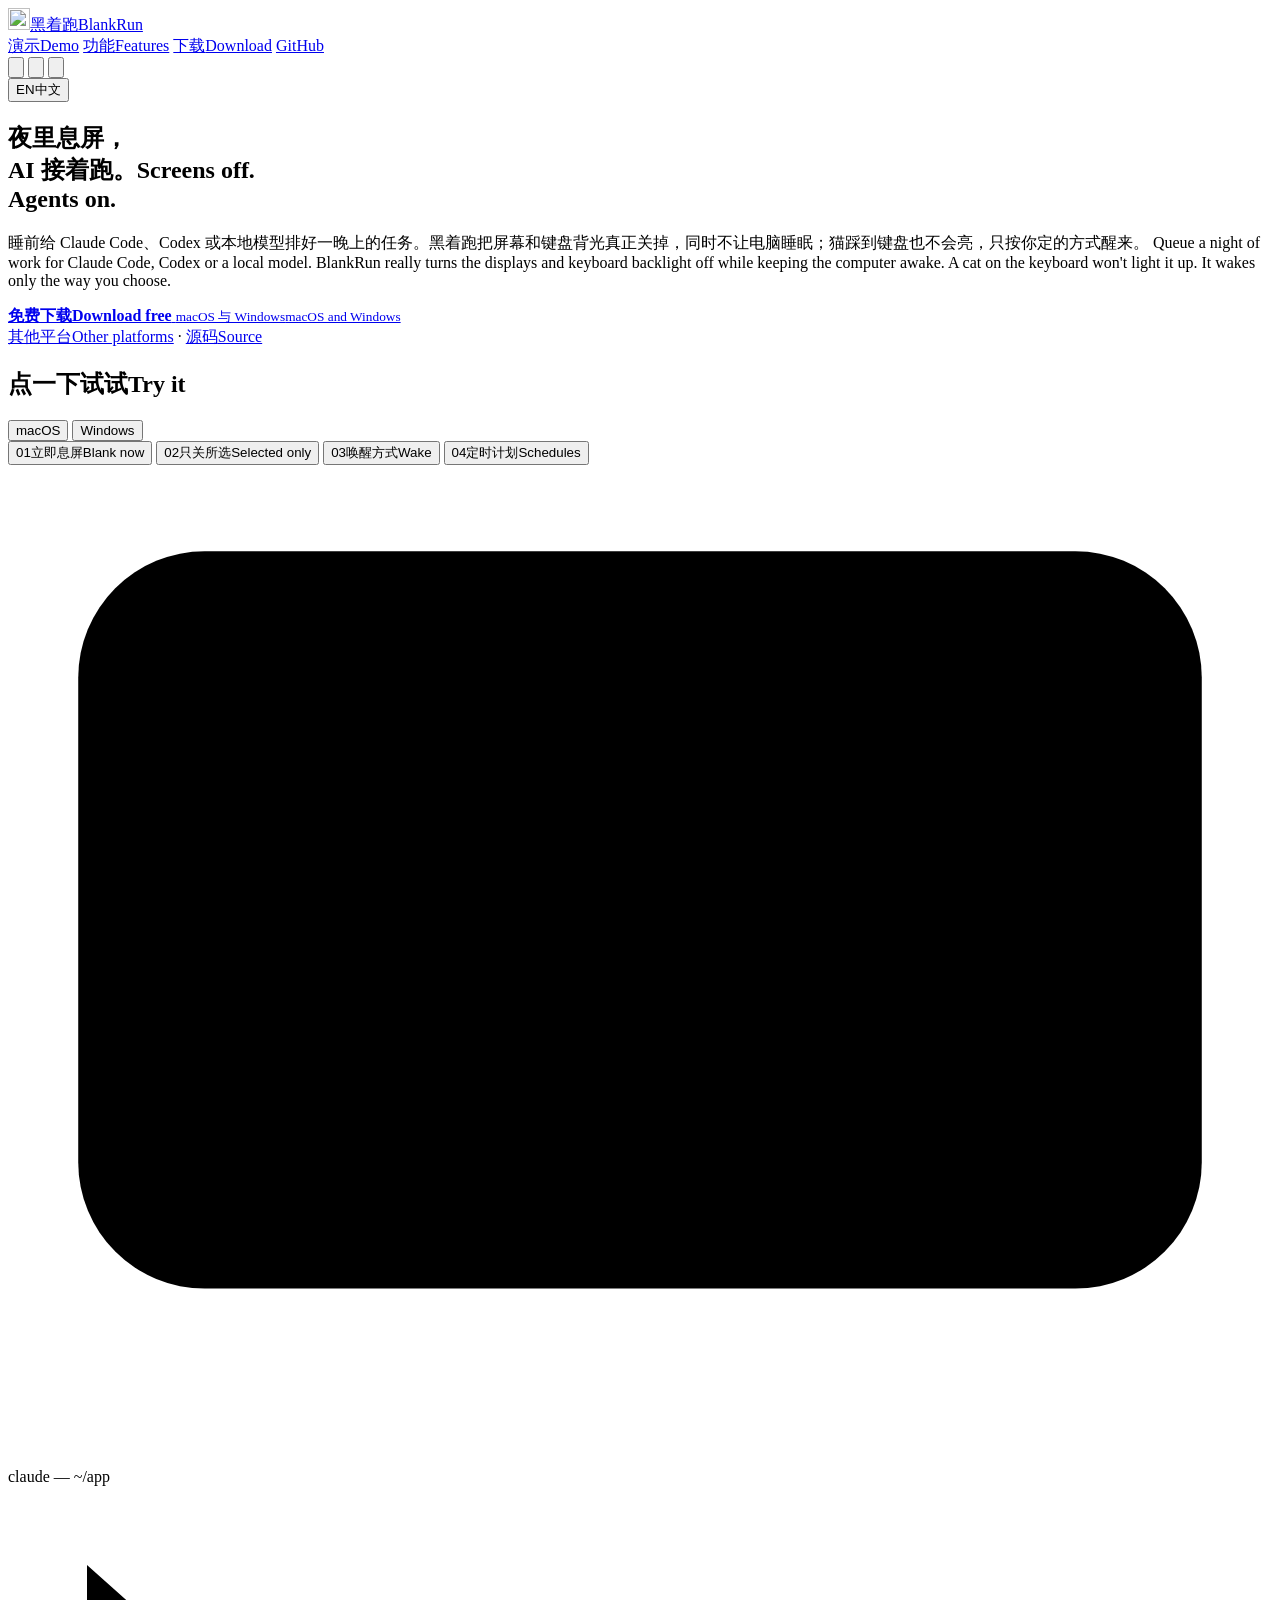
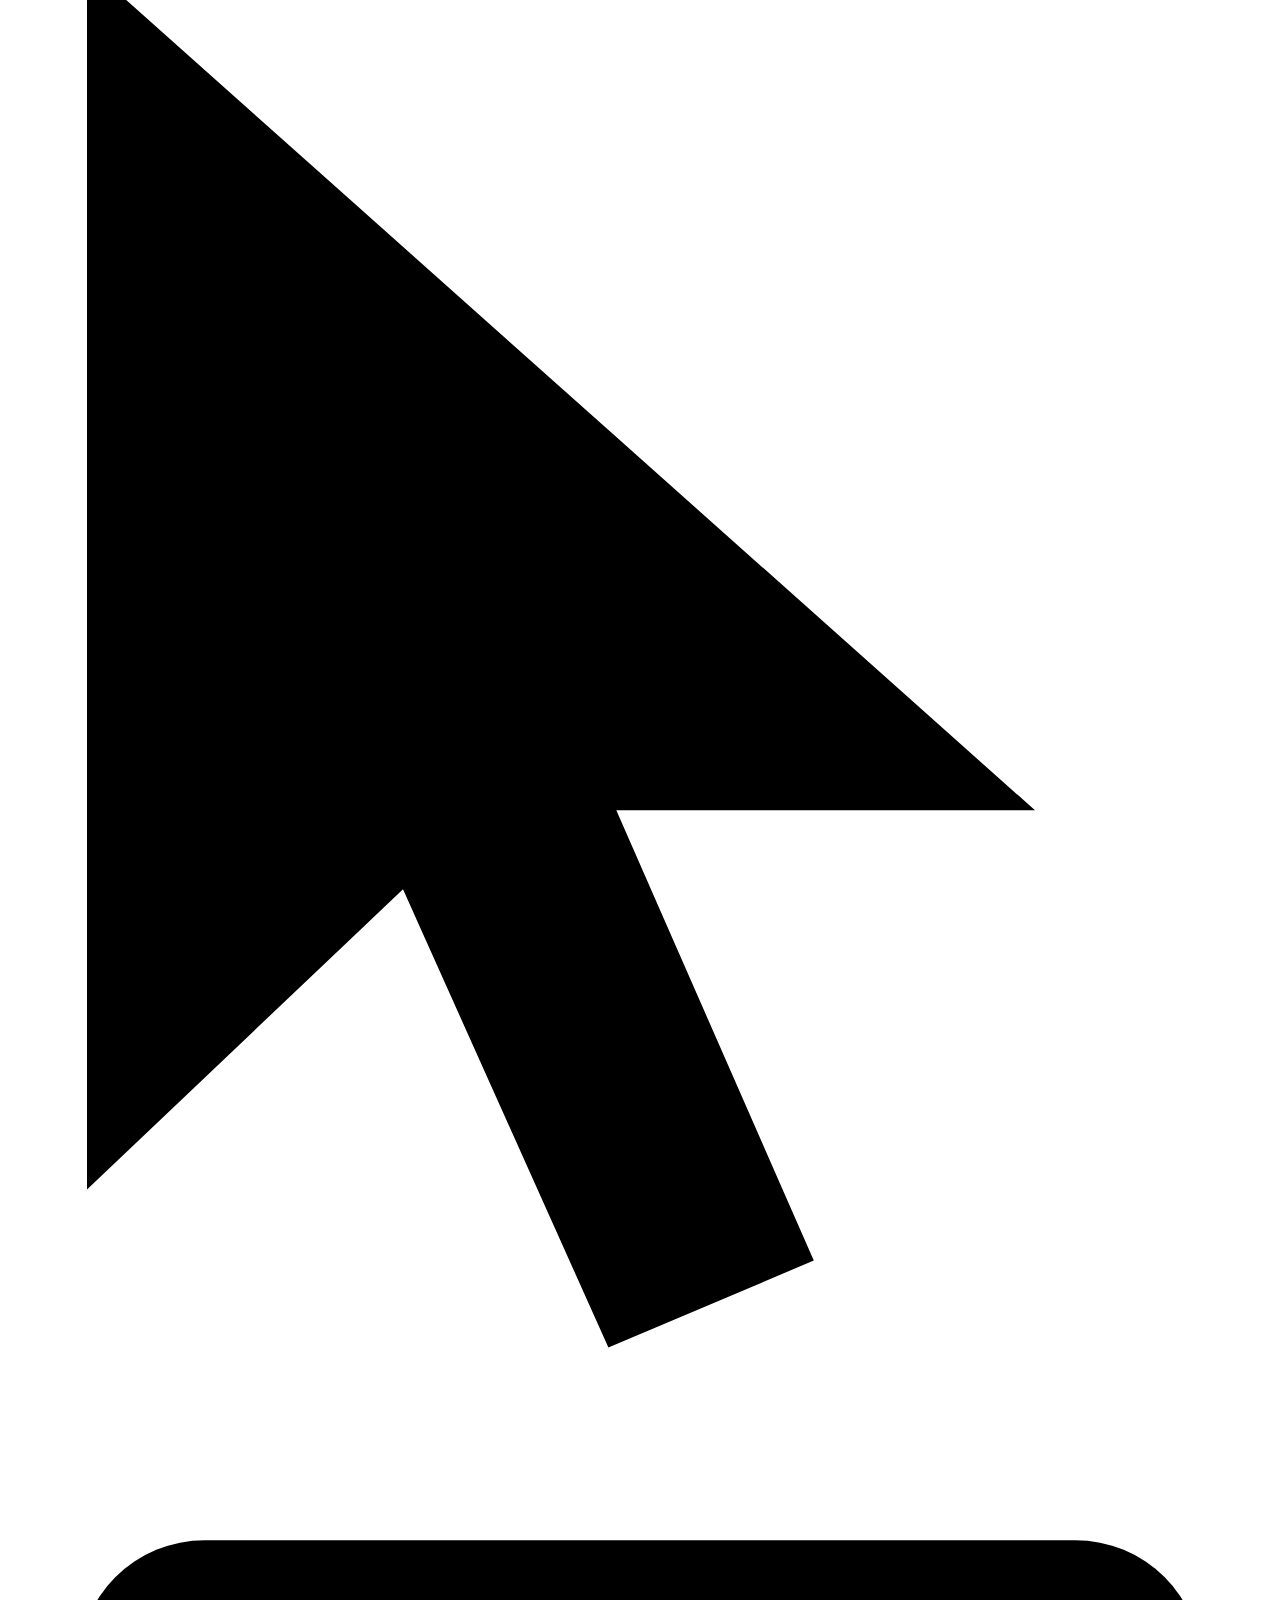
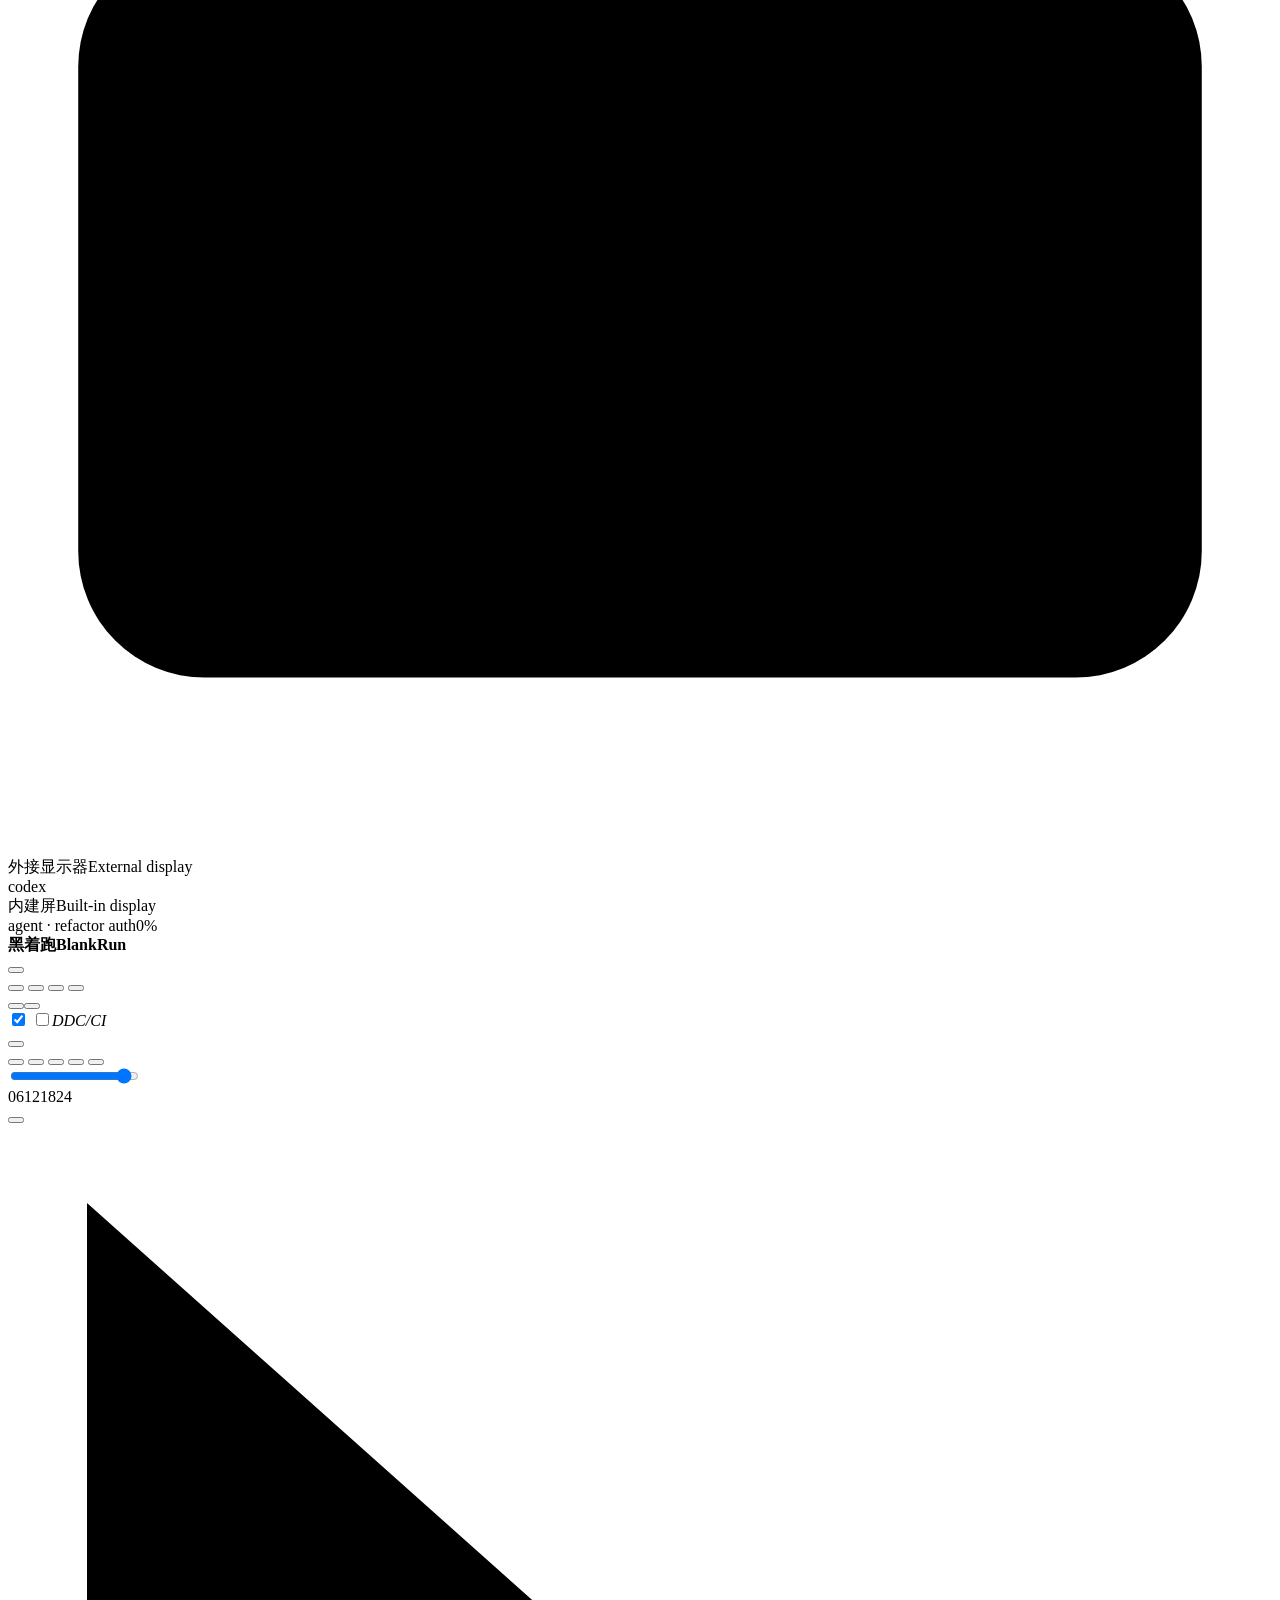
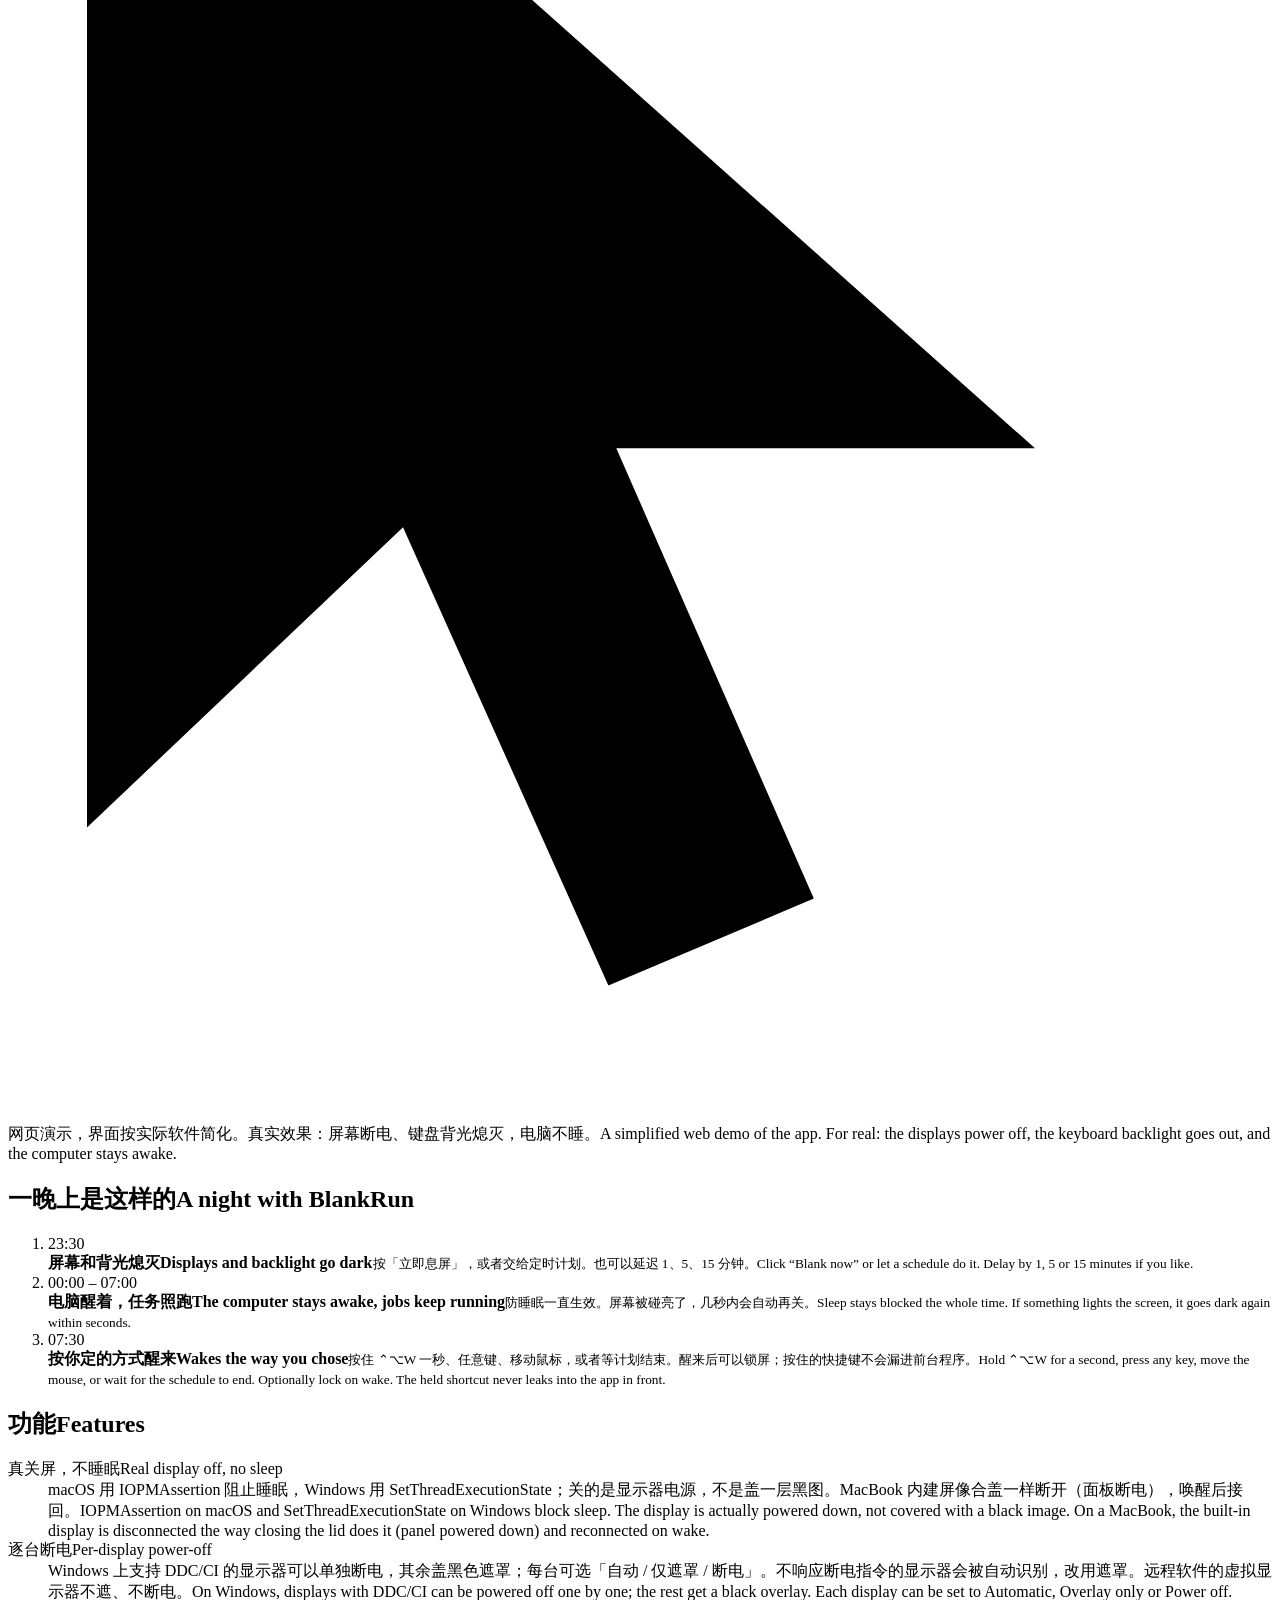
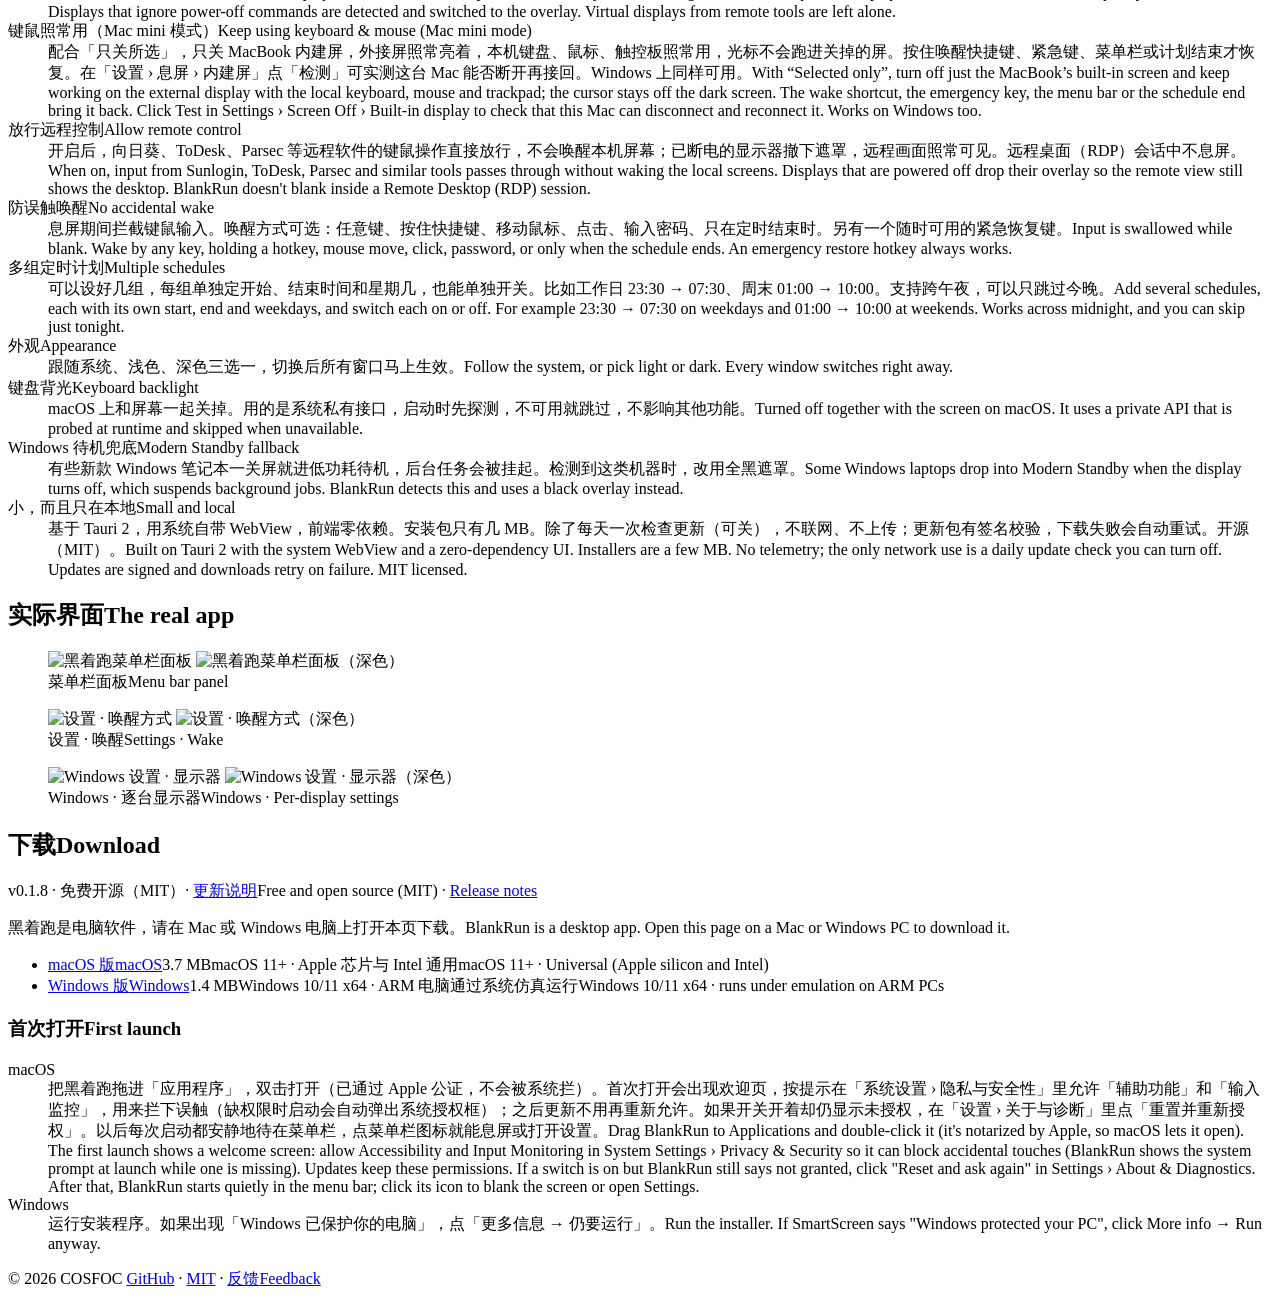
==== site/index.html @ bae14a09 "site: interactive demo, OS-aware direct download, theme switch - Interactive stage modeled on the St" ====
<!doctype html>
<html lang="zh-CN" data-lang="zh" data-os="any">
<head>
<meta charset="utf-8">
<meta name="viewport" content="width=device-width, initial-scale=1">
<title>黑着跑 BlankRun · 夜里息屏，AI 接着跑</title>
<meta name="description" content="黑着跑（BlankRun）：一键关掉屏幕和键盘背光，电脑不睡眠，让 AI agent、编译和下载在夜里继续跑。macOS + Windows，开源免费。">
<meta name="color-scheme" content="light dark">
<meta name="theme-color" content="#F5F5F4" media="(prefers-color-scheme: light)">
<meta name="theme-color" content="#0C0C0D" media="(prefers-color-scheme: dark)">
<meta name="keywords" content="黑着跑, BlankRun, 息屏, 关屏, 关闭显示器, 防睡眠, 键盘背光, AI agent, 挂机, turn off screen, keep awake, macOS, Windows">
<link rel="canonical" href="https://blankrun.cosfoc.com/">
<meta property="og:type" content="website">
<meta property="og:site_name" content="黑着跑 BlankRun">
<meta property="og:title" content="黑着跑 BlankRun · 夜里息屏，AI 接着跑">
<meta property="og:description" content="一键关掉屏幕和键盘背光，电脑不睡眠，AI agent、编译和下载继续跑。Turn the screens off at night. Keep your AI agents running. macOS + Windows, free and open source.">
<meta property="og:image" content="https://blankrun.cosfoc.com/og.png">
<meta property="og:image:width" content="1200">
<meta property="og:image:height" content="630">
<meta property="og:image:alt" content="黑着跑 BlankRun：夜里息屏，AI 接着跑">
<meta property="og:url" content="https://blankrun.cosfoc.com/">
<meta property="og:locale" content="zh_CN">
<meta property="og:locale:alternate" content="en_US">
<meta name="twitter:card" content="summary_large_image">
<meta name="twitter:title" content="黑着跑 BlankRun">
<meta name="twitter:description" content="Turn the screens off at night. Keep your AI agents running. 夜里息屏，AI 接着跑。">
<meta name="twitter:image" content="https://blankrun.cosfoc.com/og.png">
<script type="application/ld+json">{"@context":"https://schema.org","@type":"SoftwareApplication","name":"BlankRun","alternateName":"黑着跑","operatingSystem":"macOS 11+, Windows 10+","applicationCategory":"UtilitiesApplication","softwareVersion":"0.1.8","license":"https://opensource.org/licenses/MIT","url":"https://blankrun.cosfoc.com/","downloadUrl":"https://github.com/hongfaqiu/blankrun/releases/latest","offers":{"@type":"Offer","price":"0","priceCurrency":"USD"},"description":"Turn the screens and keyboard backlight off while the computer keeps running. 一键息屏，电脑不睡眠。"}</script>
<link rel="icon" href="/favicon.svg" type="image/svg+xml">
<link rel="icon" href="/favicon.png" type="image/png" sizes="32x32">
<link rel="apple-touch-icon" href="/apple-touch-icon.png">
<script src="/theme.js?v=0.1.8"></script>
<link rel="stylesheet" href="/style.css?v=0.1.8">
<script src="/lang.js?v=0.1.8" defer></script>
<script src="/dl.js?v=0.1.8" defer></script>
<script src="/demo.js?v=0.1.8" defer></script>
</head>
<body>
<header class="top" id="top">
  <a class="brand" href="/"><img src="/img/icon.png" width="22" height="22" alt=""><span>黑着跑</span><span class="muted">BlankRun</span></a>
  <nav>
    <a href="#demo"><span lang="zh">演示</span><span lang="en">Demo</span></a>
    <a href="#features"><span lang="zh">功能</span><span lang="en">Features</span></a>
    <a href="#download"><span lang="zh">下载</span><span lang="en">Download</span></a>
    <a href="https://github.com/hongfaqiu/blankrun">GitHub</a>
    <div class="theme" id="themeSeg" role="radiogroup" aria-label="外观 Appearance">
      <button type="button" role="radio" data-theme-pref="system" aria-checked="true" title="跟随系统 · System"><svg viewBox="0 0 16 16" aria-hidden="true"><circle cx="8" cy="8" r="5.5"/><path d="M8 2.5v11a5.5 5.5 0 0 0 0-11z" class="fill"/></svg></button>
      <button type="button" role="radio" data-theme-pref="light" aria-checked="false" title="浅色 · Light"><svg viewBox="0 0 16 16" aria-hidden="true"><circle cx="8" cy="8" r="3"/><path d="M8 1.5v1.6M8 12.9v1.6M1.5 8h1.6M12.9 8h1.6M3.4 3.4l1.1 1.1M11.5 11.5l1.1 1.1M3.4 12.6l1.1-1.1M11.5 4.5l1.1-1.1"/></svg></button>
      <button type="button" role="radio" data-theme-pref="dark" aria-checked="false" title="深色 · Dark"><svg viewBox="0 0 16 16" aria-hidden="true"><path d="M13.2 10.1A5.6 5.6 0 0 1 5.9 2.8a5.6 5.6 0 1 0 7.3 7.3z"/></svg></button>
    </div>
    <button class="lang" id="langBtn" type="button" aria-label="Switch language"><span lang="zh">EN</span><span lang="en">中文</span></button>
  </nav>
</header>

<main>
<section class="hero">
  <div class="hero-text">
    <h1><span lang="zh">夜里息屏，<br>AI 接着跑。</span><span lang="en">Screens off.<br>Agents on.</span></h1>
    <p class="lead">
      <span lang="zh">睡前给 Claude Code、Codex 或本地模型排好一晚上的任务。黑着跑把屏幕和键盘背光真正关掉，同时不让电脑睡眠；猫踩到键盘也不会亮，只按你定的方式醒来。</span>
      <span lang="en">Queue a night of work for Claude Code, Codex or a local model. BlankRun really turns the displays and keyboard backlight off while keeping the computer awake. A cat on the keyboard won't light it up. It wakes only the way you choose.</span>
    </p>
    <div class="cta">
      <a class="panel" id="dlMain" href="#download" data-dl="main">
        <b id="dlLabel"><span lang="zh">免费下载</span><span lang="en">Download free</span></b>
        <small id="dlMeta"><span lang="zh">macOS 与 Windows</span><span lang="en">macOS and Windows</span></small>
        <i class="led" aria-hidden="true"></i>
      </a>
      <div class="alt">
        <a href="#download" id="dlOther"><span lang="zh">其他平台</span><span lang="en">Other platforms</span></a>
        <span class="sep">·</span>
        <a href="https://github.com/hongfaqiu/blankrun"><span lang="zh">源码</span><span lang="en">Source</span></a>
      </div>
      <p class="dl-note" id="dlNote" hidden></p>
    </div>
  </div>
</section>

<section class="demo" id="demo" aria-labelledby="demoTitle">
  <div class="demo-head">
    <h2 id="demoTitle"><span lang="zh">点一下试试</span><span lang="en">Try it</span></h2>
    <div class="demo-tools">
      <div class="seg plat" role="radiogroup" aria-label="平台 Platform">
        <button type="button" role="radio" data-plat="mac" aria-checked="true">macOS</button>
        <button type="button" role="radio" data-plat="win" aria-checked="false">Windows</button>
      </div>
      <button class="demo-toggle" id="demoToggle" type="button" aria-pressed="false" hidden><i aria-hidden="true"></i><span data-t="pause"></span></button>
    </div>
  </div>
  <div class="tabs" role="tablist" aria-label="演示 Demos">
    <button class="tab" role="tab" type="button" id="tab-blank" data-tab="blank" aria-selected="true" aria-controls="stage"><span class="n num">01</span><span lang="zh">立即息屏</span><span lang="en">Blank now</span></button>
    <button class="tab" role="tab" type="button" id="tab-select" data-tab="select" aria-selected="false" aria-controls="stage" tabindex="-1"><span class="n num">02</span><span lang="zh">只关所选</span><span lang="en">Selected only</span></button>
    <button class="tab" role="tab" type="button" id="tab-wake" data-tab="wake" aria-selected="false" aria-controls="stage" tabindex="-1"><span class="n num">03</span><span lang="zh">唤醒方式</span><span lang="en">Wake</span></button>
    <button class="tab" role="tab" type="button" id="tab-sched" data-tab="sched" aria-selected="false" aria-controls="stage" tabindex="-1"><span class="n num">04</span><span lang="zh">定时计划</span><span lang="en">Schedules</span></button>
  </div>
  <p class="tab-desc" id="tabDesc" aria-live="polite"></p>

  <div class="stage" id="stage" role="tabpanel" aria-labelledby="tab-blank" data-tab="blank" data-plat="mac">
    <div class="scene-fit" id="sceneFit">
      <div class="scene" id="scene">
        <div class="mon" id="dispExt" data-disp="ext">
          <div class="scr">
            <div class="desk">
              <div class="bar mac-only"><b></b><span class="bar-r"><span class="tray"><svg viewBox="0 0 18 14" aria-hidden="true"><rect x="1" y="1" width="16" height="10.5" rx="1.8"/><circle cx="13.6" cy="8.4" r="1.3" class="fill"/></svg></span><span class="clk num" data-clock></span></span></div>
              <div class="term" data-log="ext"><div class="term-h"><i></i><i></i><i></i><span>claude — ~/app</span></div><div class="term-b"></div></div>
              <div class="cursor" aria-hidden="true"><svg viewBox="0 0 16 20"><path d="M1 1v15.5l4-3.8 2.6 5.8 2.6-1.1-2.5-5.7H13z"/></svg></div>
              <div class="task win-only"><span class="tray"><svg viewBox="0 0 18 14" aria-hidden="true"><rect x="1" y="1" width="16" height="10.5" rx="1.8"/><circle cx="13.6" cy="8.4" r="1.3" class="fill"/></svg></span><span class="clk num" data-clock></span></div>
            </div>
            <div class="off" aria-hidden="true"><span class="hint"></span></div>
            <span class="pick" aria-hidden="true"></span>
          </div>
          <div class="chin"><i class="sled" aria-hidden="true"></i></div>
          <div class="neck"></div><div class="foot"></div>
          <span class="dname"><span lang="zh">外接显示器</span><span lang="en">External display</span></span>
        </div>
        <div class="lap" id="dispIn" data-disp="in">
          <div class="scr">
            <div class="desk">
              <div class="term small" data-log="in"><div class="term-h"><i></i><i></i><i></i><span>codex</span></div><div class="term-b"></div></div>
            </div>
            <div class="off" aria-hidden="true"><span class="hint"></span><span class="disc"></span></div>
            <span class="pick" aria-hidden="true"></span>
          </div>
          <div class="base"><i class="kb" aria-hidden="true"></i></div>
          <span class="dname"><span lang="zh">内建屏</span><span lang="en">Built-in display</span></span>
        </div>
        <div class="strip" id="strip">
          <span class="st"><i class="dot" id="awakeDot"></i><span id="awakeTxt"></span></span>
          <span class="job"><span class="job-n num" id="jobName">agent · refactor auth</span><span class="prog"><i id="jobBar"></i></span><span class="num" id="jobPct">0%</span></span>
          <span class="num clock" data-clock></span>
        </div>
      </div>
    </div>

    <div class="pop" id="pop">
      <div class="pop-h"><b><span lang="zh">黑着跑</span><span lang="en">BlankRun</span></b><span class="state" id="popState"></span></div>

      <div class="pane" data-pane="blank select wake">
        <button class="blank-btn" type="button" id="blankBtn" data-act="blank"><span class="bb-t" id="bbTitle"></span><span class="bb-s" id="bbSub"></span><i class="led" aria-hidden="true"></i></button>
        <div class="delay" data-pane="blank">
          <span class="lbl" data-t="delay"></span>
          <div class="seg" id="delaySeg" role="radiogroup">
            <button type="button" role="radio" data-delay="0" aria-checked="true" data-t="now"></button>
            <button type="button" role="radio" data-delay="5" aria-checked="false" data-t="m1"></button>
            <button type="button" role="radio" data-delay="10" aria-checked="false" data-t="m5"></button>
            <button type="button" role="radio" data-delay="15" aria-checked="false" data-t="m15"></button>
          </div>
        </div>
      </div>

      <div class="pane" data-pane="select">
        <div class="row"><span data-t="scope"></span><span class="seg sm" id="scopeSeg" role="radiogroup"><button type="button" role="radio" data-scope="all" aria-checked="false" data-t="all"></button><button type="button" role="radio" data-scope="sel" aria-checked="true" data-t="sel"></button></span></div>
        <label class="chk"><input type="checkbox" data-sel="in" checked><span data-t="d_in"></span><em class="num mac-only" data-t="disc_tag"></em></label>
        <label class="chk"><input type="checkbox" data-sel="ext"><span data-t="d_ext"></span><em class="num win-only">DDC/CI</em></label>
        <div class="row"><span><span data-t="keep"></span><small data-t="keep_n"></small></span><button class="tog on" type="button" role="switch" aria-checked="true" id="keepTog"></button></div>
      </div>

      <div class="pane" data-pane="wake">
        <div class="lbl" data-t="wake_by"></div>
        <div class="wake-list" id="wakeList" role="radiogroup">
          <button type="button" role="radio" data-wake="hold" aria-checked="true"></button>
          <button type="button" role="radio" data-wake="key" aria-checked="false"></button>
          <button type="button" role="radio" data-wake="move" aria-checked="false"></button>
          <button type="button" role="radio" data-wake="click" aria-checked="false"></button>
          <button type="button" role="radio" data-wake="sched" aria-checked="false"></button>
        </div>
      </div>

      <div class="pane" data-pane="sched">
        <div class="plans" id="plans"></div>
        <div class="when">
          <div class="days" id="daySeg" role="radiogroup"></div>
          <input type="range" id="timeRange" min="0" max="1439" step="5" value="1350">
          <div class="ticks num"><span>0</span><span>6</span><span>12</span><span>18</span><span>24</span></div>
        </div>
      </div>

      <div class="wakebar" data-pane="blank select wake">
        <span class="lbl" data-t="wake"></span>
        <button class="hold" type="button" id="holdBtn"><span class="keys" id="holdKeys"></span><i class="fillbar" aria-hidden="true"></i></button>
        <span class="em" id="emKeys"></span>
      </div>
    </div>
    <div class="pointer" id="pointer" aria-hidden="true"><svg viewBox="0 0 16 20"><path d="M1 1v15.5l4-3.8 2.6 5.8 2.6-1.1-2.5-5.7H13z"/></svg></div>
  </div>
  <p class="demo-foot"><span lang="zh">网页演示，界面按实际软件简化。真实效果：屏幕断电、键盘背光熄灭，电脑不睡。</span><span lang="en">A simplified web demo of the app. For real: the displays power off, the keyboard backlight goes out, and the computer stays awake.</span></p>
</section>

<section class="night" aria-label="一晚上">
  <h2><span lang="zh">一晚上是这样的</span><span lang="en">A night with BlankRun</span></h2>
  <ol class="timeline">
    <li class="reveal"><span class="t num">23:30</span><div><b><span lang="zh">屏幕和背光熄灭</span><span lang="en">Displays and backlight go dark</span></b><small><span lang="zh">按「立即息屏」，或者交给定时计划。也可以延迟 1、5、15 分钟。</span><span lang="en">Click “Blank now” or let a schedule do it. Delay by 1, 5 or 15 minutes if you like.</span></small></div></li>
    <li class="reveal on"><span class="t num">00:00 – 07:00</span><div><b><span lang="zh">电脑醒着，任务照跑</span><span lang="en">The computer stays awake, jobs keep running</span></b><small><span lang="zh">防睡眠一直生效。屏幕被碰亮了，几秒内会自动再关。</span><span lang="en">Sleep stays blocked the whole time. If something lights the screen, it goes dark again within seconds.</span></small></div></li>
    <li class="reveal"><span class="t num">07:30</span><div><b><span lang="zh">按你定的方式醒来</span><span lang="en">Wakes the way you chose</span></b><small><span lang="zh">按住 ⌃⌥W 一秒、任意键、移动鼠标，或者等计划结束。醒来后可以锁屏；按住的快捷键不会漏进前台程序。</span><span lang="en">Hold ⌃⌥W for a second, press any key, move the mouse, or wait for the schedule to end. Optionally lock on wake. The held shortcut never leaks into the app in front.</span></small></div></li>
  </ol>
</section>

<section id="features" class="features">
  <h2><span lang="zh">功能</span><span lang="en">Features</span></h2>
  <dl>
    <div class="reveal"><dt><span lang="zh">真关屏，不睡眠</span><span lang="en">Real display off, no sleep</span></dt><dd><span lang="zh">macOS 用 IOPMAssertion 阻止睡眠，Windows 用 SetThreadExecutionState；关的是显示器电源，不是盖一层黑图。MacBook 内建屏像合盖一样断开（面板断电），唤醒后接回。</span><span lang="en">IOPMAssertion on macOS and SetThreadExecutionState on Windows block sleep. The display is actually powered down, not covered with a black image. On a MacBook, the built-in display is disconnected the way closing the lid does it (panel powered down) and reconnected on wake.</span></dd></div>
    <div class="reveal"><dt><span lang="zh">逐台断电</span><span lang="en">Per-display power-off</span></dt><dd><span lang="zh">Windows 上支持 DDC/CI 的显示器可以单独断电，其余盖黑色遮罩；每台可选「自动 / 仅遮罩 / 断电」。不响应断电指令的显示器会被自动识别，改用遮罩。远程软件的虚拟显示器不遮、不断电。</span><span lang="en">On Windows, displays with DDC/CI can be powered off one by one; the rest get a black overlay. Each display can be set to Automatic, Overlay only or Power off. Displays that ignore power-off commands are detected and switched to the overlay. Virtual displays from remote tools are left alone.</span></dd></div>
    <div class="reveal"><dt><span lang="zh">键鼠照常用（Mac mini 模式）</span><span lang="en">Keep using keyboard &amp; mouse (Mac mini mode)</span></dt><dd><span lang="zh">配合「只关所选」，只关 MacBook 内建屏，外接屏照常亮着，本机键盘、鼠标、触控板照常用，光标不会跑进关掉的屏。按住唤醒快捷键、紧急键、菜单栏或计划结束才恢复。在「设置 › 息屏 › 内建屏」点「检测」可实测这台 Mac 能否断开再接回。Windows 上同样可用。</span><span lang="en">With “Selected only”, turn off just the MacBook’s built-in screen and keep working on the external display with the local keyboard, mouse and trackpad; the cursor stays off the dark screen. The wake shortcut, the emergency key, the menu bar or the schedule end bring it back. Click Test in Settings › Screen Off › Built-in display to check that this Mac can disconnect and reconnect it. Works on Windows too.</span></dd></div>
    <div class="reveal"><dt><span lang="zh">放行远程控制</span><span lang="en">Allow remote control</span></dt><dd><span lang="zh">开启后，向日葵、ToDesk、Parsec 等远程软件的键鼠操作直接放行，不会唤醒本机屏幕；已断电的显示器撤下遮罩，远程画面照常可见。远程桌面（RDP）会话中不息屏。</span><span lang="en">When on, input from Sunlogin, ToDesk, Parsec and similar tools passes through without waking the local screens. Displays that are powered off drop their overlay so the remote view still shows the desktop. BlankRun doesn't blank inside a Remote Desktop (RDP) session.</span></dd></div>
    <div class="reveal"><dt><span lang="zh">防误触唤醒</span><span lang="en">No accidental wake</span></dt><dd><span lang="zh">息屏期间拦截键鼠输入。唤醒方式可选：任意键、按住快捷键、移动鼠标、点击、输入密码、只在定时结束时。另有一个随时可用的紧急恢复键。</span><span lang="en">Input is swallowed while blank. Wake by any key, holding a hotkey, mouse move, click, password, or only when the schedule ends. An emergency restore hotkey always works.</span></dd></div>
    <div class="reveal"><dt><span lang="zh">多组定时计划</span><span lang="en">Multiple schedules</span></dt><dd><span lang="zh">可以设好几组，每组单独定开始、结束时间和星期几，也能单独开关。比如工作日 23:30 → 07:30、周末 01:00 → 10:00。支持跨午夜，可以只跳过今晚。</span><span lang="en">Add several schedules, each with its own start, end and weekdays, and switch each on or off. For example 23:30 → 07:30 on weekdays and 01:00 → 10:00 at weekends. Works across midnight, and you can skip just tonight.</span></dd></div>
    <div class="reveal"><dt><span lang="zh">外观</span><span lang="en">Appearance</span></dt><dd><span lang="zh">跟随系统、浅色、深色三选一，切换后所有窗口马上生效。</span><span lang="en">Follow the system, or pick light or dark. Every window switches right away.</span></dd></div>
    <div class="reveal"><dt><span lang="zh">键盘背光</span><span lang="en">Keyboard backlight</span></dt><dd><span lang="zh">macOS 上和屏幕一起关掉。用的是系统私有接口，启动时先探测，不可用就跳过，不影响其他功能。</span><span lang="en">Turned off together with the screen on macOS. It uses a private API that is probed at runtime and skipped when unavailable.</span></dd></div>
    <div class="reveal"><dt><span lang="zh">Windows 待机兜底</span><span lang="en">Modern Standby fallback</span></dt><dd><span lang="zh">有些新款 Windows 笔记本一关屏就进低功耗待机，后台任务会被挂起。检测到这类机器时，改用全黑遮罩。</span><span lang="en">Some Windows laptops drop into Modern Standby when the display turns off, which suspends background jobs. BlankRun detects this and uses a black overlay instead.</span></dd></div>
    <div class="reveal"><dt><span lang="zh">小，而且只在本地</span><span lang="en">Small and local</span></dt><dd><span lang="zh">基于 Tauri 2，用系统自带 WebView，前端零依赖。安装包只有几 MB。除了每天一次检查更新（可关），不联网、不上传；更新包有签名校验，下载失败会自动重试。开源（MIT）。</span><span lang="en">Built on Tauri 2 with the system WebView and a zero-dependency UI. Installers are a few MB. No telemetry; the only network use is a daily update check you can turn off. Updates are signed and downloads retry on failure. MIT licensed.</span></dd></div>
  </dl>
</section>

<section id="screens" class="screens">
  <h2><span lang="zh">实际界面</span><span lang="en">The real app</span></h2>
  <div class="shots">
    <figure class="reveal">
      <img class="th-light" src="/img/popover-mac.webp?v=0.1.5" width="640" height="856" loading="lazy" alt="黑着跑菜单栏面板">
      <img class="th-dark" src="/img/popover-mac-dark.webp?v=0.1.5" width="640" height="856" loading="lazy" alt="黑着跑菜单栏面板（深色）">
      <figcaption><span lang="zh">菜单栏面板</span><span lang="en">Menu bar panel</span></figcaption>
    </figure>
    <figure class="reveal">
      <img class="th-light" src="/img/settings-mac-wake.webp?v=0.1.5" width="1600" height="1483" loading="lazy" alt="设置 · 唤醒方式">
      <img class="th-dark" src="/img/settings-mac-wake-dark.webp?v=0.1.5" width="1600" height="1483" loading="lazy" alt="设置 · 唤醒方式（深色）">
      <figcaption><span lang="zh">设置 · 唤醒</span><span lang="en">Settings · Wake</span></figcaption>
    </figure>
    <figure class="reveal">
      <img class="th-light" src="/img/settings-win-displays.webp?v=0.1.5" width="1120" height="1050" loading="lazy" alt="Windows 设置 · 显示器">
      <img class="th-dark" src="/img/settings-win-displays-dark.webp?v=0.1.5" width="1120" height="1050" loading="lazy" alt="Windows 设置 · 显示器（深色）">
      <figcaption><span lang="zh">Windows · 逐台显示器</span><span lang="en">Windows · Per-display settings</span></figcaption>
    </figure>
  </div>
</section>

<section class="download" id="download">
  <h2><span lang="zh">下载</span><span lang="en">Download</span></h2>
  <p class="sub"><span class="num" data-ver>v0.1.8</span> · <span lang="zh">免费开源（MIT）· <a href="https://github.com/hongfaqiu/blankrun/releases/latest">更新说明</a></span><span lang="en">Free and open source (MIT) · <a href="https://github.com/hongfaqiu/blankrun/releases/latest">Release notes</a></span></p>
  <p class="mobile-hint"><span lang="zh">黑着跑是电脑软件，请在 Mac 或 Windows 电脑上打开本页下载。</span><span lang="en">BlankRun is a desktop app. Open this page on a Mac or Windows PC to download it.</span></p>
  <ul class="files">
    <li data-file="mac"><a href="https://github.com/hongfaqiu/blankrun/releases/latest/download/BlankRun_universal.dmg" download><span lang="zh">macOS 版</span><span lang="en">macOS</span></a><span class="num muted" data-size="mac">3.7 MB</span><span class="muted"><span lang="zh">macOS 11+ · Apple 芯片与 Intel 通用</span><span lang="en">macOS 11+ · Universal (Apple silicon and Intel)</span></span></li>
    <li data-file="win"><a href="https://github.com/hongfaqiu/blankrun/releases/latest/download/BlankRun_x64-setup.exe" download><span lang="zh">Windows 版</span><span lang="en">Windows</span></a><span class="num muted" data-size="win">1.4 MB</span><span class="muted"><span lang="zh">Windows 10/11 x64 · ARM 电脑通过系统仿真运行</span><span lang="en">Windows 10/11 x64 · runs under emulation on ARM PCs</span></span></li>
  </ul>
  <h3><span lang="zh">首次打开</span><span lang="en">First launch</span></h3>
  <dl class="steps">
    <div><dt>macOS</dt><dd><span lang="zh">把黑着跑拖进「应用程序」，双击打开（已通过 Apple 公证，不会被系统拦）。首次打开会出现欢迎页，按提示在「系统设置 › 隐私与安全性」里允许「辅助功能」和「输入监控」，用来拦下误触（缺权限时启动会自动弹出系统授权框）；之后更新不用再重新允许。如果开关开着却仍显示未授权，在「设置 › 关于与诊断」里点「重置并重新授权」。以后每次启动都安静地待在菜单栏，点菜单栏图标就能息屏或打开设置。</span><span lang="en">Drag BlankRun to Applications and double-click it (it's notarized by Apple, so macOS lets it open). The first launch shows a welcome screen: allow Accessibility and Input Monitoring in System Settings › Privacy &amp; Security so it can block accidental touches (BlankRun shows the system prompt at launch while one is missing). Updates keep these permissions. If a switch is on but BlankRun still says not granted, click "Reset and ask again" in Settings › About &amp; Diagnostics. After that, BlankRun starts quietly in the menu bar; click its icon to blank the screen or open Settings.</span></dd></div>
    <div><dt>Windows</dt><dd><span lang="zh">运行安装程序。如果出现「Windows 已保护你的电脑」，点「更多信息 → 仍要运行」。</span><span lang="en">Run the installer. If SmartScreen says "Windows protected your PC", click More info → Run anyway.</span></dd></div>
  </dl>
</section>
</main>

<footer>
  <span>© 2026 COSFOC</span>
  <span><a href="https://github.com/hongfaqiu/blankrun">GitHub</a> · <a href="https://github.com/hongfaqiu/blankrun/blob/main/LICENSE">MIT</a> · <a href="https://github.com/hongfaqiu/blankrun/issues"><span lang="zh">反馈</span><span lang="en">Feedback</span></a></span>
</footer>
</body>
</html>
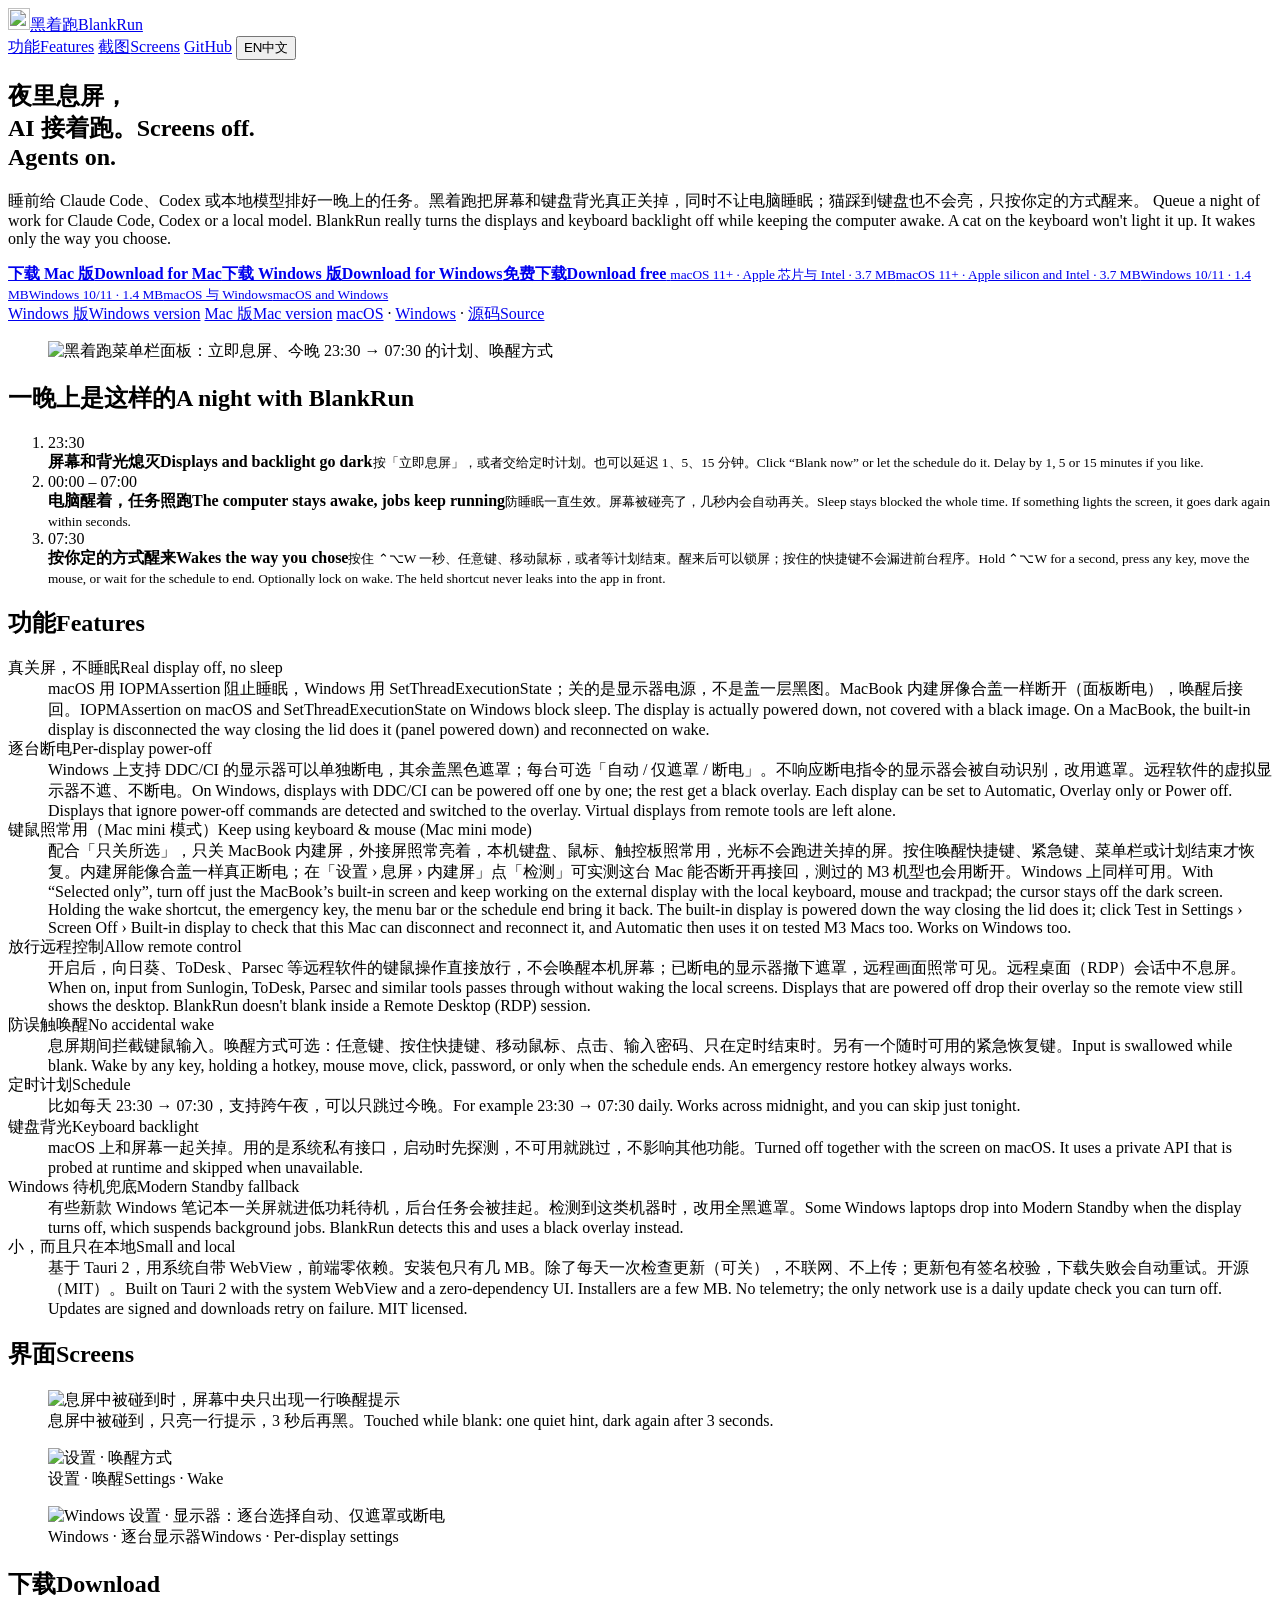
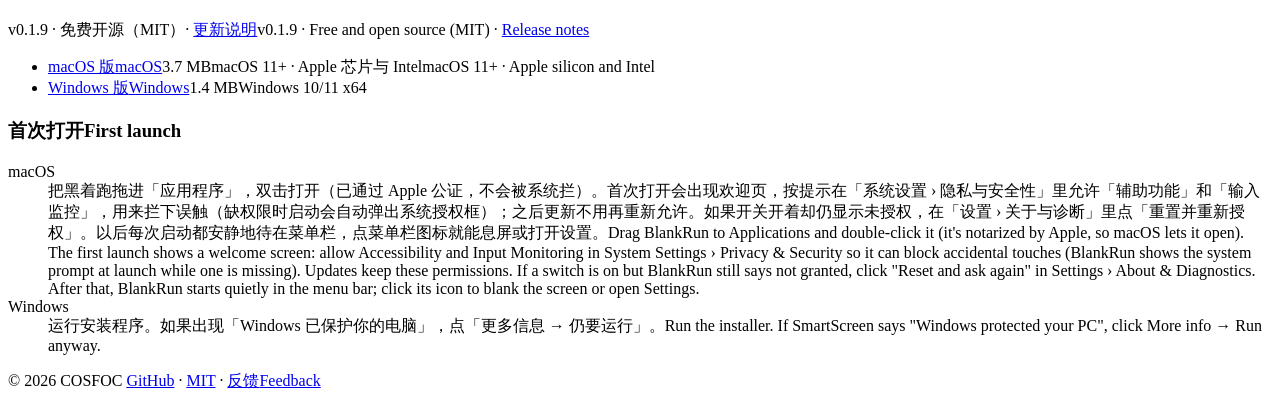
==== commit afa36026: "v0.1.9: version bump, release notes" ====
--- a/site/index.html
+++ b/site/index.html
@@ -25,29 +25,19 @@
 <meta name="twitter:title" content="黑着跑 BlankRun">
 <meta name="twitter:description" content="Turn the screens off at night. Keep your AI agents running. 夜里息屏，AI 接着跑。">
 <meta name="twitter:image" content="https://blankrun.cosfoc.com/og.png">
-<script type="application/ld+json">{"@context":"https://schema.org","@type":"SoftwareApplication","name":"BlankRun","alternateName":"黑着跑","operatingSystem":"macOS 11+, Windows 10+","applicationCategory":"UtilitiesApplication","softwareVersion":"0.1.8","license":"https://opensource.org/licenses/MIT","url":"https://blankrun.cosfoc.com/","downloadUrl":"https://github.com/hongfaqiu/blankrun/releases/latest","offers":{"@type":"Offer","price":"0","priceCurrency":"USD"},"description":"Turn the screens and keyboard backlight off while the computer keeps running. 一键息屏，电脑不睡眠。"}</script>
+<script type="application/ld+json">{"@context":"https://schema.org","@type":"SoftwareApplication","name":"BlankRun","alternateName":"黑着跑","operatingSystem":"macOS 11+, Windows 10+","applicationCategory":"UtilitiesApplication","softwareVersion":"0.1.9","license":"https://opensource.org/licenses/MIT","url":"https://blankrun.cosfoc.com/","downloadUrl":"https://github.com/hongfaqiu/blankrun/releases/latest","offers":{"@type":"Offer","price":"0","priceCurrency":"USD"},"description":"Turn the screens and keyboard backlight off while the computer keeps running. 一键息屏，电脑不睡眠。"}</script>
 <link rel="icon" href="/favicon.svg" type="image/svg+xml">
 <link rel="icon" href="/favicon.png" type="image/png" sizes="32x32">
 <link rel="apple-touch-icon" href="/apple-touch-icon.png">
-<script src="/theme.js?v=0.1.8"></script>
-<link rel="stylesheet" href="/style.css?v=0.1.8">
-<script src="/lang.js?v=0.1.8" defer></script>
-<script src="/dl.js?v=0.1.8" defer></script>
-<script src="/demo.js?v=0.1.8" defer></script>
+<link rel="stylesheet" href="/style.css">
 </head>
 <body>
-<header class="top" id="top">
+<header class="top">
   <a class="brand" href="/"><img src="/img/icon.png" width="22" height="22" alt=""><span>黑着跑</span><span class="muted">BlankRun</span></a>
   <nav>
-    <a href="#demo"><span lang="zh">演示</span><span lang="en">Demo</span></a>
     <a href="#features"><span lang="zh">功能</span><span lang="en">Features</span></a>
-    <a href="#download"><span lang="zh">下载</span><span lang="en">Download</span></a>
+    <a href="#screens"><span lang="zh">截图</span><span lang="en">Screens</span></a>
     <a href="https://github.com/hongfaqiu/blankrun">GitHub</a>
-    <div class="theme" id="themeSeg" role="radiogroup" aria-label="外观 Appearance">
-      <button type="button" role="radio" data-theme-pref="system" aria-checked="true" title="跟随系统 · System"><svg viewBox="0 0 16 16" aria-hidden="true"><circle cx="8" cy="8" r="5.5"/><path d="M8 2.5v11a5.5 5.5 0 0 0 0-11z" class="fill"/></svg></button>
-      <button type="button" role="radio" data-theme-pref="light" aria-checked="false" title="浅色 · Light"><svg viewBox="0 0 16 16" aria-hidden="true"><circle cx="8" cy="8" r="3"/><path d="M8 1.5v1.6M8 12.9v1.6M1.5 8h1.6M12.9 8h1.6M3.4 3.4l1.1 1.1M11.5 11.5l1.1 1.1M3.4 12.6l1.1-1.1M11.5 4.5l1.1-1.1"/></svg></button>
-      <button type="button" role="radio" data-theme-pref="dark" aria-checked="false" title="深色 · Dark"><svg viewBox="0 0 16 16" aria-hidden="true"><path d="M13.2 10.1A5.6 5.6 0 0 1 5.9 2.8a5.6 5.6 0 1 0 7.3 7.3z"/></svg></button>
-    </div>
     <button class="lang" id="langBtn" type="button" aria-label="Switch language"><span lang="zh">EN</span><span lang="en">中文</span></button>
   </nav>
 </header>
@@ -61,172 +51,65 @@
       <span lang="en">Queue a night of work for Claude Code, Codex or a local model. BlankRun really turns the displays and keyboard backlight off while keeping the computer awake. A cat on the keyboard won't light it up. It wakes only the way you choose.</span>
     </p>
     <div class="cta">
-      <a class="panel" id="dlMain" href="#download" data-dl="main">
-        <b id="dlLabel"><span lang="zh">免费下载</span><span lang="en">Download free</span></b>
-        <small id="dlMeta"><span lang="zh">macOS 与 Windows</span><span lang="en">macOS and Windows</span></small>
+      <a class="panel" id="dlMain" href="#download">
+        <b><span class="os-mac"><span lang="zh">下载 Mac 版</span><span lang="en">Download for Mac</span></span><span class="os-win"><span lang="zh">下载 Windows 版</span><span lang="en">Download for Windows</span></span><span class="os-any"><span lang="zh">免费下载</span><span lang="en">Download free</span></span></b>
+        <small><span class="os-mac"><span lang="zh">macOS 11+ · Apple 芯片与 Intel · 3.7 MB</span><span lang="en">macOS 11+ · Apple silicon and Intel · 3.7 MB</span></span><span class="os-win"><span lang="zh">Windows 10/11 · 1.4 MB</span><span lang="en">Windows 10/11 · 1.4 MB</span></span><span class="os-any"><span lang="zh">macOS 与 Windows</span><span lang="en">macOS and Windows</span></span></small>
         <i class="led" aria-hidden="true"></i>
       </a>
       <div class="alt">
-        <a href="#download" id="dlOther"><span lang="zh">其他平台</span><span lang="en">Other platforms</span></a>
+        <a class="os-mac" href="https://github.com/hongfaqiu/blankrun/releases/latest/download/BlankRun_x64-setup.exe"><span lang="zh">Windows 版</span><span lang="en">Windows version</span></a>
+        <a class="os-win" href="https://github.com/hongfaqiu/blankrun/releases/latest/download/BlankRun_universal.dmg"><span lang="zh">Mac 版</span><span lang="en">Mac version</span></a>
+        <span class="os-any"><a href="https://github.com/hongfaqiu/blankrun/releases/latest/download/BlankRun_universal.dmg">macOS</a> · <a href="https://github.com/hongfaqiu/blankrun/releases/latest/download/BlankRun_x64-setup.exe">Windows</a></span>
         <span class="sep">·</span>
         <a href="https://github.com/hongfaqiu/blankrun"><span lang="zh">源码</span><span lang="en">Source</span></a>
       </div>
-      <p class="dl-note" id="dlNote" hidden></p>
     </div>
   </div>
-</section>
-
-<section class="demo" id="demo" aria-labelledby="demoTitle">
-  <div class="demo-head">
-    <h2 id="demoTitle"><span lang="zh">点一下试试</span><span lang="en">Try it</span></h2>
-    <div class="demo-tools">
-      <div class="seg plat" role="radiogroup" aria-label="平台 Platform">
-        <button type="button" role="radio" data-plat="mac" aria-checked="true">macOS</button>
-        <button type="button" role="radio" data-plat="win" aria-checked="false">Windows</button>
-      </div>
-      <button class="demo-toggle" id="demoToggle" type="button" aria-pressed="false" hidden><i aria-hidden="true"></i><span data-t="pause"></span></button>
-    </div>
-  </div>
-  <div class="tabs" role="tablist" aria-label="演示 Demos">
-    <button class="tab" role="tab" type="button" id="tab-blank" data-tab="blank" aria-selected="true" aria-controls="stage"><span class="n num">01</span><span lang="zh">立即息屏</span><span lang="en">Blank now</span></button>
-    <button class="tab" role="tab" type="button" id="tab-select" data-tab="select" aria-selected="false" aria-controls="stage" tabindex="-1"><span class="n num">02</span><span lang="zh">只关所选</span><span lang="en">Selected only</span></button>
-    <button class="tab" role="tab" type="button" id="tab-wake" data-tab="wake" aria-selected="false" aria-controls="stage" tabindex="-1"><span class="n num">03</span><span lang="zh">唤醒方式</span><span lang="en">Wake</span></button>
-    <button class="tab" role="tab" type="button" id="tab-sched" data-tab="sched" aria-selected="false" aria-controls="stage" tabindex="-1"><span class="n num">04</span><span lang="zh">定时计划</span><span lang="en">Schedules</span></button>
-  </div>
-  <p class="tab-desc" id="tabDesc" aria-live="polite"></p>
-
-  <div class="stage" id="stage" role="tabpanel" aria-labelledby="tab-blank" data-tab="blank" data-plat="mac">
-    <div class="scene-fit" id="sceneFit">
-      <div class="scene" id="scene">
-        <div class="mon" id="dispExt" data-disp="ext">
-          <div class="scr">
-            <div class="desk">
-              <div class="bar mac-only"><b></b><span class="bar-r"><span class="tray"><svg viewBox="0 0 18 14" aria-hidden="true"><rect x="1" y="1" width="16" height="10.5" rx="1.8"/><circle cx="13.6" cy="8.4" r="1.3" class="fill"/></svg></span><span class="clk num" data-clock></span></span></div>
-              <div class="term" data-log="ext"><div class="term-h"><i></i><i></i><i></i><span>claude — ~/app</span></div><div class="term-b"></div></div>
-              <div class="cursor" aria-hidden="true"><svg viewBox="0 0 16 20"><path d="M1 1v15.5l4-3.8 2.6 5.8 2.6-1.1-2.5-5.7H13z"/></svg></div>
-              <div class="task win-only"><span class="tray"><svg viewBox="0 0 18 14" aria-hidden="true"><rect x="1" y="1" width="16" height="10.5" rx="1.8"/><circle cx="13.6" cy="8.4" r="1.3" class="fill"/></svg></span><span class="clk num" data-clock></span></div>
-            </div>
-            <div class="off" aria-hidden="true"><span class="hint"></span></div>
-            <span class="pick" aria-hidden="true"></span>
-          </div>
-          <div class="chin"><i class="sled" aria-hidden="true"></i></div>
-          <div class="neck"></div><div class="foot"></div>
-          <span class="dname"><span lang="zh">外接显示器</span><span lang="en">External display</span></span>
-        </div>
-        <div class="lap" id="dispIn" data-disp="in">
-          <div class="scr">
-            <div class="desk">
-              <div class="term small" data-log="in"><div class="term-h"><i></i><i></i><i></i><span>codex</span></div><div class="term-b"></div></div>
-            </div>
-            <div class="off" aria-hidden="true"><span class="hint"></span><span class="disc"></span></div>
-            <span class="pick" aria-hidden="true"></span>
-          </div>
-          <div class="base"><i class="kb" aria-hidden="true"></i></div>
-          <span class="dname"><span lang="zh">内建屏</span><span lang="en">Built-in display</span></span>
-        </div>
-        <div class="strip" id="strip">
-          <span class="st"><i class="dot" id="awakeDot"></i><span id="awakeTxt"></span></span>
-          <span class="job"><span class="job-n num" id="jobName">agent · refactor auth</span><span class="prog"><i id="jobBar"></i></span><span class="num" id="jobPct">0%</span></span>
-          <span class="num clock" data-clock></span>
-        </div>
-      </div>
-    </div>
-
-    <div class="pop" id="pop">
-      <div class="pop-h"><b><span lang="zh">黑着跑</span><span lang="en">BlankRun</span></b><span class="state" id="popState"></span></div>
-
-      <div class="pane" data-pane="blank select wake">
-        <button class="blank-btn" type="button" id="blankBtn" data-act="blank"><span class="bb-t" id="bbTitle"></span><span class="bb-s" id="bbSub"></span><i class="led" aria-hidden="true"></i></button>
-        <div class="delay" data-pane="blank">
-          <span class="lbl" data-t="delay"></span>
-          <div class="seg" id="delaySeg" role="radiogroup">
-            <button type="button" role="radio" data-delay="0" aria-checked="true" data-t="now"></button>
-            <button type="button" role="radio" data-delay="5" aria-checked="false" data-t="m1"></button>
-            <button type="button" role="radio" data-delay="10" aria-checked="false" data-t="m5"></button>
-            <button type="button" role="radio" data-delay="15" aria-checked="false" data-t="m15"></button>
-          </div>
-        </div>
-      </div>
-
-      <div class="pane" data-pane="select">
-        <div class="row"><span data-t="scope"></span><span class="seg sm" id="scopeSeg" role="radiogroup"><button type="button" role="radio" data-scope="all" aria-checked="false" data-t="all"></button><button type="button" role="radio" data-scope="sel" aria-checked="true" data-t="sel"></button></span></div>
-        <label class="chk"><input type="checkbox" data-sel="in" checked><span data-t="d_in"></span><em class="num mac-only" data-t="disc_tag"></em></label>
-        <label class="chk"><input type="checkbox" data-sel="ext"><span data-t="d_ext"></span><em class="num win-only">DDC/CI</em></label>
-        <div class="row"><span><span data-t="keep"></span><small data-t="keep_n"></small></span><button class="tog on" type="button" role="switch" aria-checked="true" id="keepTog"></button></div>
-      </div>
-
-      <div class="pane" data-pane="wake">
-        <div class="lbl" data-t="wake_by"></div>
-        <div class="wake-list" id="wakeList" role="radiogroup">
-          <button type="button" role="radio" data-wake="hold" aria-checked="true"></button>
-          <button type="button" role="radio" data-wake="key" aria-checked="false"></button>
-          <button type="button" role="radio" data-wake="move" aria-checked="false"></button>
-          <button type="button" role="radio" data-wake="click" aria-checked="false"></button>
-          <button type="button" role="radio" data-wake="sched" aria-checked="false"></button>
-        </div>
-      </div>
-
-      <div class="pane" data-pane="sched">
-        <div class="plans" id="plans"></div>
-        <div class="when">
-          <div class="days" id="daySeg" role="radiogroup"></div>
-          <input type="range" id="timeRange" min="0" max="1439" step="5" value="1350">
-          <div class="ticks num"><span>0</span><span>6</span><span>12</span><span>18</span><span>24</span></div>
-        </div>
-      </div>
-
-      <div class="wakebar" data-pane="blank select wake">
-        <span class="lbl" data-t="wake"></span>
-        <button class="hold" type="button" id="holdBtn"><span class="keys" id="holdKeys"></span><i class="fillbar" aria-hidden="true"></i></button>
-        <span class="em" id="emKeys"></span>
-      </div>
-    </div>
-    <div class="pointer" id="pointer" aria-hidden="true"><svg viewBox="0 0 16 20"><path d="M1 1v15.5l4-3.8 2.6 5.8 2.6-1.1-2.5-5.7H13z"/></svg></div>
-  </div>
-  <p class="demo-foot"><span lang="zh">网页演示，界面按实际软件简化。真实效果：屏幕断电、键盘背光熄灭，电脑不睡。</span><span lang="en">A simplified web demo of the app. For real: the displays power off, the keyboard backlight goes out, and the computer stays awake.</span></p>
+  <figure class="hero-shot">
+    <picture>
+      <source srcset="/img/popover-mac-dark.webp?v=0.1.5" media="(prefers-color-scheme: dark)">
+      <img src="/img/popover-mac.webp?v=0.1.5" width="640" height="856" alt="黑着跑菜单栏面板：立即息屏、今晚 23:30 → 07:30 的计划、唤醒方式">
+    </picture>
+  </figure>
 </section>
 
 <section class="night" aria-label="一晚上">
   <h2><span lang="zh">一晚上是这样的</span><span lang="en">A night with BlankRun</span></h2>
   <ol class="timeline">
-    <li class="reveal"><span class="t num">23:30</span><div><b><span lang="zh">屏幕和背光熄灭</span><span lang="en">Displays and backlight go dark</span></b><small><span lang="zh">按「立即息屏」，或者交给定时计划。也可以延迟 1、5、15 分钟。</span><span lang="en">Click “Blank now” or let a schedule do it. Delay by 1, 5 or 15 minutes if you like.</span></small></div></li>
-    <li class="reveal on"><span class="t num">00:00 – 07:00</span><div><b><span lang="zh">电脑醒着，任务照跑</span><span lang="en">The computer stays awake, jobs keep running</span></b><small><span lang="zh">防睡眠一直生效。屏幕被碰亮了，几秒内会自动再关。</span><span lang="en">Sleep stays blocked the whole time. If something lights the screen, it goes dark again within seconds.</span></small></div></li>
-    <li class="reveal"><span class="t num">07:30</span><div><b><span lang="zh">按你定的方式醒来</span><span lang="en">Wakes the way you chose</span></b><small><span lang="zh">按住 ⌃⌥W 一秒、任意键、移动鼠标，或者等计划结束。醒来后可以锁屏；按住的快捷键不会漏进前台程序。</span><span lang="en">Hold ⌃⌥W for a second, press any key, move the mouse, or wait for the schedule to end. Optionally lock on wake. The held shortcut never leaks into the app in front.</span></small></div></li>
+    <li><span class="t num">23:30</span><div><b><span lang="zh">屏幕和背光熄灭</span><span lang="en">Displays and backlight go dark</span></b><small><span lang="zh">按「立即息屏」，或者交给定时计划。也可以延迟 1、5、15 分钟。</span><span lang="en">Click “Blank now” or let the schedule do it. Delay by 1, 5 or 15 minutes if you like.</span></small></div></li>
+    <li class="on"><span class="t num">00:00 – 07:00</span><div><b><span lang="zh">电脑醒着，任务照跑</span><span lang="en">The computer stays awake, jobs keep running</span></b><small><span lang="zh">防睡眠一直生效。屏幕被碰亮了，几秒内会自动再关。</span><span lang="en">Sleep stays blocked the whole time. If something lights the screen, it goes dark again within seconds.</span></small></div></li>
+    <li><span class="t num">07:30</span><div><b><span lang="zh">按你定的方式醒来</span><span lang="en">Wakes the way you chose</span></b><small><span lang="zh">按住 ⌃⌥W 一秒、任意键、移动鼠标，或者等计划结束。醒来后可以锁屏；按住的快捷键不会漏进前台程序。</span><span lang="en">Hold ⌃⌥W for a second, press any key, move the mouse, or wait for the schedule to end. Optionally lock on wake. The held shortcut never leaks into the app in front.</span></small></div></li>
   </ol>
 </section>
 
 <section id="features" class="features">
   <h2><span lang="zh">功能</span><span lang="en">Features</span></h2>
   <dl>
-    <div class="reveal"><dt><span lang="zh">真关屏，不睡眠</span><span lang="en">Real display off, no sleep</span></dt><dd><span lang="zh">macOS 用 IOPMAssertion 阻止睡眠，Windows 用 SetThreadExecutionState；关的是显示器电源，不是盖一层黑图。MacBook 内建屏像合盖一样断开（面板断电），唤醒后接回。</span><span lang="en">IOPMAssertion on macOS and SetThreadExecutionState on Windows block sleep. The display is actually powered down, not covered with a black image. On a MacBook, the built-in display is disconnected the way closing the lid does it (panel powered down) and reconnected on wake.</span></dd></div>
-    <div class="reveal"><dt><span lang="zh">逐台断电</span><span lang="en">Per-display power-off</span></dt><dd><span lang="zh">Windows 上支持 DDC/CI 的显示器可以单独断电，其余盖黑色遮罩；每台可选「自动 / 仅遮罩 / 断电」。不响应断电指令的显示器会被自动识别，改用遮罩。远程软件的虚拟显示器不遮、不断电。</span><span lang="en">On Windows, displays with DDC/CI can be powered off one by one; the rest get a black overlay. Each display can be set to Automatic, Overlay only or Power off. Displays that ignore power-off commands are detected and switched to the overlay. Virtual displays from remote tools are left alone.</span></dd></div>
-    <div class="reveal"><dt><span lang="zh">键鼠照常用（Mac mini 模式）</span><span lang="en">Keep using keyboard &amp; mouse (Mac mini mode)</span></dt><dd><span lang="zh">配合「只关所选」，只关 MacBook 内建屏，外接屏照常亮着，本机键盘、鼠标、触控板照常用，光标不会跑进关掉的屏。按住唤醒快捷键、紧急键、菜单栏或计划结束才恢复。在「设置 › 息屏 › 内建屏」点「检测」可实测这台 Mac 能否断开再接回。Windows 上同样可用。</span><span lang="en">With “Selected only”, turn off just the MacBook’s built-in screen and keep working on the external display with the local keyboard, mouse and trackpad; the cursor stays off the dark screen. The wake shortcut, the emergency key, the menu bar or the schedule end bring it back. Click Test in Settings › Screen Off › Built-in display to check that this Mac can disconnect and reconnect it. Works on Windows too.</span></dd></div>
-    <div class="reveal"><dt><span lang="zh">放行远程控制</span><span lang="en">Allow remote control</span></dt><dd><span lang="zh">开启后，向日葵、ToDesk、Parsec 等远程软件的键鼠操作直接放行，不会唤醒本机屏幕；已断电的显示器撤下遮罩，远程画面照常可见。远程桌面（RDP）会话中不息屏。</span><span lang="en">When on, input from Sunlogin, ToDesk, Parsec and similar tools passes through without waking the local screens. Displays that are powered off drop their overlay so the remote view still shows the desktop. BlankRun doesn't blank inside a Remote Desktop (RDP) session.</span></dd></div>
-    <div class="reveal"><dt><span lang="zh">防误触唤醒</span><span lang="en">No accidental wake</span></dt><dd><span lang="zh">息屏期间拦截键鼠输入。唤醒方式可选：任意键、按住快捷键、移动鼠标、点击、输入密码、只在定时结束时。另有一个随时可用的紧急恢复键。</span><span lang="en">Input is swallowed while blank. Wake by any key, holding a hotkey, mouse move, click, password, or only when the schedule ends. An emergency restore hotkey always works.</span></dd></div>
-    <div class="reveal"><dt><span lang="zh">多组定时计划</span><span lang="en">Multiple schedules</span></dt><dd><span lang="zh">可以设好几组，每组单独定开始、结束时间和星期几，也能单独开关。比如工作日 23:30 → 07:30、周末 01:00 → 10:00。支持跨午夜，可以只跳过今晚。</span><span lang="en">Add several schedules, each with its own start, end and weekdays, and switch each on or off. For example 23:30 → 07:30 on weekdays and 01:00 → 10:00 at weekends. Works across midnight, and you can skip just tonight.</span></dd></div>
-    <div class="reveal"><dt><span lang="zh">外观</span><span lang="en">Appearance</span></dt><dd><span lang="zh">跟随系统、浅色、深色三选一，切换后所有窗口马上生效。</span><span lang="en">Follow the system, or pick light or dark. Every window switches right away.</span></dd></div>
-    <div class="reveal"><dt><span lang="zh">键盘背光</span><span lang="en">Keyboard backlight</span></dt><dd><span lang="zh">macOS 上和屏幕一起关掉。用的是系统私有接口，启动时先探测，不可用就跳过，不影响其他功能。</span><span lang="en">Turned off together with the screen on macOS. It uses a private API that is probed at runtime and skipped when unavailable.</span></dd></div>
-    <div class="reveal"><dt><span lang="zh">Windows 待机兜底</span><span lang="en">Modern Standby fallback</span></dt><dd><span lang="zh">有些新款 Windows 笔记本一关屏就进低功耗待机，后台任务会被挂起。检测到这类机器时，改用全黑遮罩。</span><span lang="en">Some Windows laptops drop into Modern Standby when the display turns off, which suspends background jobs. BlankRun detects this and uses a black overlay instead.</span></dd></div>
-    <div class="reveal"><dt><span lang="zh">小，而且只在本地</span><span lang="en">Small and local</span></dt><dd><span lang="zh">基于 Tauri 2，用系统自带 WebView，前端零依赖。安装包只有几 MB。除了每天一次检查更新（可关），不联网、不上传；更新包有签名校验，下载失败会自动重试。开源（MIT）。</span><span lang="en">Built on Tauri 2 with the system WebView and a zero-dependency UI. Installers are a few MB. No telemetry; the only network use is a daily update check you can turn off. Updates are signed and downloads retry on failure. MIT licensed.</span></dd></div>
+    <div><dt><span lang="zh">真关屏，不睡眠</span><span lang="en">Real display off, no sleep</span></dt><dd><span lang="zh">macOS 用 IOPMAssertion 阻止睡眠，Windows 用 SetThreadExecutionState；关的是显示器电源，不是盖一层黑图。MacBook 内建屏像合盖一样断开（面板断电），唤醒后接回。</span><span lang="en">IOPMAssertion on macOS and SetThreadExecutionState on Windows block sleep. The display is actually powered down, not covered with a black image. On a MacBook, the built-in display is disconnected the way closing the lid does it (panel powered down) and reconnected on wake.</span></dd></div>
+    <div><dt><span lang="zh">逐台断电</span><span lang="en">Per-display power-off</span></dt><dd><span lang="zh">Windows 上支持 DDC/CI 的显示器可以单独断电，其余盖黑色遮罩；每台可选「自动 / 仅遮罩 / 断电」。不响应断电指令的显示器会被自动识别，改用遮罩。远程软件的虚拟显示器不遮、不断电。</span><span lang="en">On Windows, displays with DDC/CI can be powered off one by one; the rest get a black overlay. Each display can be set to Automatic, Overlay only or Power off. Displays that ignore power-off commands are detected and switched to the overlay. Virtual displays from remote tools are left alone.</span></dd></div>
+    <div><dt><span lang="zh">键鼠照常用（Mac mini 模式）</span><span lang="en">Keep using keyboard &amp; mouse (Mac mini mode)</span></dt><dd><span lang="zh">配合「只关所选」，只关 MacBook 内建屏，外接屏照常亮着，本机键盘、鼠标、触控板照常用，光标不会跑进关掉的屏。按住唤醒快捷键、紧急键、菜单栏或计划结束才恢复。内建屏能像合盖一样真正断电；在「设置 › 息屏 › 内建屏」点「检测」可实测这台 Mac 能否断开再接回，测过的 M3 机型也会用断开。Windows 上同样可用。</span><span lang="en">With “Selected only”, turn off just the MacBook’s built-in screen and keep working on the external display with the local keyboard, mouse and trackpad; the cursor stays off the dark screen. Holding the wake shortcut, the emergency key, the menu bar or the schedule end bring it back. The built-in display is powered down the way closing the lid does it; click Test in Settings › Screen Off › Built-in display to check that this Mac can disconnect and reconnect it, and Automatic then uses it on tested M3 Macs too. Works on Windows too.</span></dd></div>
+    <div><dt><span lang="zh">放行远程控制</span><span lang="en">Allow remote control</span></dt><dd><span lang="zh">开启后，向日葵、ToDesk、Parsec 等远程软件的键鼠操作直接放行，不会唤醒本机屏幕；已断电的显示器撤下遮罩，远程画面照常可见。远程桌面（RDP）会话中不息屏。</span><span lang="en">When on, input from Sunlogin, ToDesk, Parsec and similar tools passes through without waking the local screens. Displays that are powered off drop their overlay so the remote view still shows the desktop. BlankRun doesn't blank inside a Remote Desktop (RDP) session.</span></dd></div>
+    <div><dt><span lang="zh">防误触唤醒</span><span lang="en">No accidental wake</span></dt><dd><span lang="zh">息屏期间拦截键鼠输入。唤醒方式可选：任意键、按住快捷键、移动鼠标、点击、输入密码、只在定时结束时。另有一个随时可用的紧急恢复键。</span><span lang="en">Input is swallowed while blank. Wake by any key, holding a hotkey, mouse move, click, password, or only when the schedule ends. An emergency restore hotkey always works.</span></dd></div>
+    <div><dt><span lang="zh">定时计划</span><span lang="en">Schedule</span></dt><dd><span lang="zh">比如每天 23:30 → 07:30，支持跨午夜，可以只跳过今晚。</span><span lang="en">For example 23:30 → 07:30 daily. Works across midnight, and you can skip just tonight.</span></dd></div>
+    <div><dt><span lang="zh">键盘背光</span><span lang="en">Keyboard backlight</span></dt><dd><span lang="zh">macOS 上和屏幕一起关掉。用的是系统私有接口，启动时先探测，不可用就跳过，不影响其他功能。</span><span lang="en">Turned off together with the screen on macOS. It uses a private API that is probed at runtime and skipped when unavailable.</span></dd></div>
+    <div><dt><span lang="zh">Windows 待机兜底</span><span lang="en">Modern Standby fallback</span></dt><dd><span lang="zh">有些新款 Windows 笔记本一关屏就进低功耗待机，后台任务会被挂起。检测到这类机器时，改用全黑遮罩。</span><span lang="en">Some Windows laptops drop into Modern Standby when the display turns off, which suspends background jobs. BlankRun detects this and uses a black overlay instead.</span></dd></div>
+    <div><dt><span lang="zh">小，而且只在本地</span><span lang="en">Small and local</span></dt><dd><span lang="zh">基于 Tauri 2，用系统自带 WebView，前端零依赖。安装包只有几 MB。除了每天一次检查更新（可关），不联网、不上传；更新包有签名校验，下载失败会自动重试。开源（MIT）。</span><span lang="en">Built on Tauri 2 with the system WebView and a zero-dependency UI. Installers are a few MB. No telemetry; the only network use is a daily update check you can turn off. Updates are signed and downloads retry on failure. MIT licensed.</span></dd></div>
   </dl>
 </section>
 
 <section id="screens" class="screens">
-  <h2><span lang="zh">实际界面</span><span lang="en">The real app</span></h2>
-  <div class="shots">
-    <figure class="reveal">
-      <img class="th-light" src="/img/popover-mac.webp?v=0.1.5" width="640" height="856" loading="lazy" alt="黑着跑菜单栏面板">
-      <img class="th-dark" src="/img/popover-mac-dark.webp?v=0.1.5" width="640" height="856" loading="lazy" alt="黑着跑菜单栏面板（深色）">
-      <figcaption><span lang="zh">菜单栏面板</span><span lang="en">Menu bar panel</span></figcaption>
-    </figure>
-    <figure class="reveal">
-      <img class="th-light" src="/img/settings-mac-wake.webp?v=0.1.5" width="1600" height="1483" loading="lazy" alt="设置 · 唤醒方式">
-      <img class="th-dark" src="/img/settings-mac-wake-dark.webp?v=0.1.5" width="1600" height="1483" loading="lazy" alt="设置 · 唤醒方式（深色）">
+  <h2><span lang="zh">界面</span><span lang="en">Screens</span></h2>
+  <figure class="wide">
+    <img src="/img/blank-mac-hint.webp?v=0.1.5" width="1600" height="1000" loading="lazy" alt="息屏中被碰到时，屏幕中央只出现一行唤醒提示">
+    <figcaption><span lang="zh">息屏中被碰到，只亮一行提示，3 秒后再黑。</span><span lang="en">Touched while blank: one quiet hint, dark again after 3 seconds.</span></figcaption>
+  </figure>
+  <div class="pair">
+    <figure>
+      <picture><source srcset="/img/settings-mac-wake-dark.webp?v=0.1.5" media="(prefers-color-scheme: dark)"><img src="/img/settings-mac-wake.webp?v=0.1.5" width="1600" height="1483" loading="lazy" alt="设置 · 唤醒方式"></picture>
       <figcaption><span lang="zh">设置 · 唤醒</span><span lang="en">Settings · Wake</span></figcaption>
     </figure>
-    <figure class="reveal">
-      <img class="th-light" src="/img/settings-win-displays.webp?v=0.1.5" width="1120" height="1050" loading="lazy" alt="Windows 设置 · 显示器">
-      <img class="th-dark" src="/img/settings-win-displays-dark.webp?v=0.1.5" width="1120" height="1050" loading="lazy" alt="Windows 设置 · 显示器（深色）">
+    <figure>
+      <picture><source srcset="/img/settings-win-displays-dark.webp?v=0.1.5" media="(prefers-color-scheme: dark)"><img src="/img/settings-win-displays.webp?v=0.1.5" width="1120" height="1050" loading="lazy" alt="Windows 设置 · 显示器：逐台选择自动、仅遮罩或断电"></picture>
       <figcaption><span lang="zh">Windows · 逐台显示器</span><span lang="en">Windows · Per-display settings</span></figcaption>
     </figure>
   </div>
@@ -234,11 +117,10 @@
 
 <section class="download" id="download">
   <h2><span lang="zh">下载</span><span lang="en">Download</span></h2>
-  <p class="sub"><span class="num" data-ver>v0.1.8</span> · <span lang="zh">免费开源（MIT）· <a href="https://github.com/hongfaqiu/blankrun/releases/latest">更新说明</a></span><span lang="en">Free and open source (MIT) · <a href="https://github.com/hongfaqiu/blankrun/releases/latest">Release notes</a></span></p>
-  <p class="mobile-hint"><span lang="zh">黑着跑是电脑软件，请在 Mac 或 Windows 电脑上打开本页下载。</span><span lang="en">BlankRun is a desktop app. Open this page on a Mac or Windows PC to download it.</span></p>
+  <p class="sub"><span lang="zh">v0.1.9 · 免费开源（MIT）· <a href="https://github.com/hongfaqiu/blankrun/releases/latest">更新说明</a></span><span lang="en">v0.1.9 · Free and open source (MIT) · <a href="https://github.com/hongfaqiu/blankrun/releases/latest">Release notes</a></span></p>
   <ul class="files">
-    <li data-file="mac"><a href="https://github.com/hongfaqiu/blankrun/releases/latest/download/BlankRun_universal.dmg" download><span lang="zh">macOS 版</span><span lang="en">macOS</span></a><span class="num muted" data-size="mac">3.7 MB</span><span class="muted"><span lang="zh">macOS 11+ · Apple 芯片与 Intel 通用</span><span lang="en">macOS 11+ · Universal (Apple silicon and Intel)</span></span></li>
-    <li data-file="win"><a href="https://github.com/hongfaqiu/blankrun/releases/latest/download/BlankRun_x64-setup.exe" download><span lang="zh">Windows 版</span><span lang="en">Windows</span></a><span class="num muted" data-size="win">1.4 MB</span><span class="muted"><span lang="zh">Windows 10/11 x64 · ARM 电脑通过系统仿真运行</span><span lang="en">Windows 10/11 x64 · runs under emulation on ARM PCs</span></span></li>
+    <li><a href="https://github.com/hongfaqiu/blankrun/releases/latest/download/BlankRun_universal.dmg"><span lang="zh">macOS 版</span><span lang="en">macOS</span></a><span class="num muted">3.7 MB</span><span class="muted"><span lang="zh">macOS 11+ · Apple 芯片与 Intel</span><span lang="en">macOS 11+ · Apple silicon and Intel</span></span></li>
+    <li><a href="https://github.com/hongfaqiu/blankrun/releases/latest/download/BlankRun_x64-setup.exe"><span lang="zh">Windows 版</span><span lang="en">Windows</span></a><span class="num muted">1.4 MB</span><span class="muted">Windows 10/11 x64</span></li>
   </ul>
   <h3><span lang="zh">首次打开</span><span lang="en">First launch</span></h3>
   <dl class="steps">
@@ -252,5 +134,7 @@
   <span>© 2026 COSFOC</span>
   <span><a href="https://github.com/hongfaqiu/blankrun">GitHub</a> · <a href="https://github.com/hongfaqiu/blankrun/blob/main/LICENSE">MIT</a> · <a href="https://github.com/hongfaqiu/blankrun/issues"><span lang="zh">反馈</span><span lang="en">Feedback</span></a></span>
 </footer>
+<script src="/lang.js"></script>
+<script src="/dl.js"></script>
 </body>
 </html>
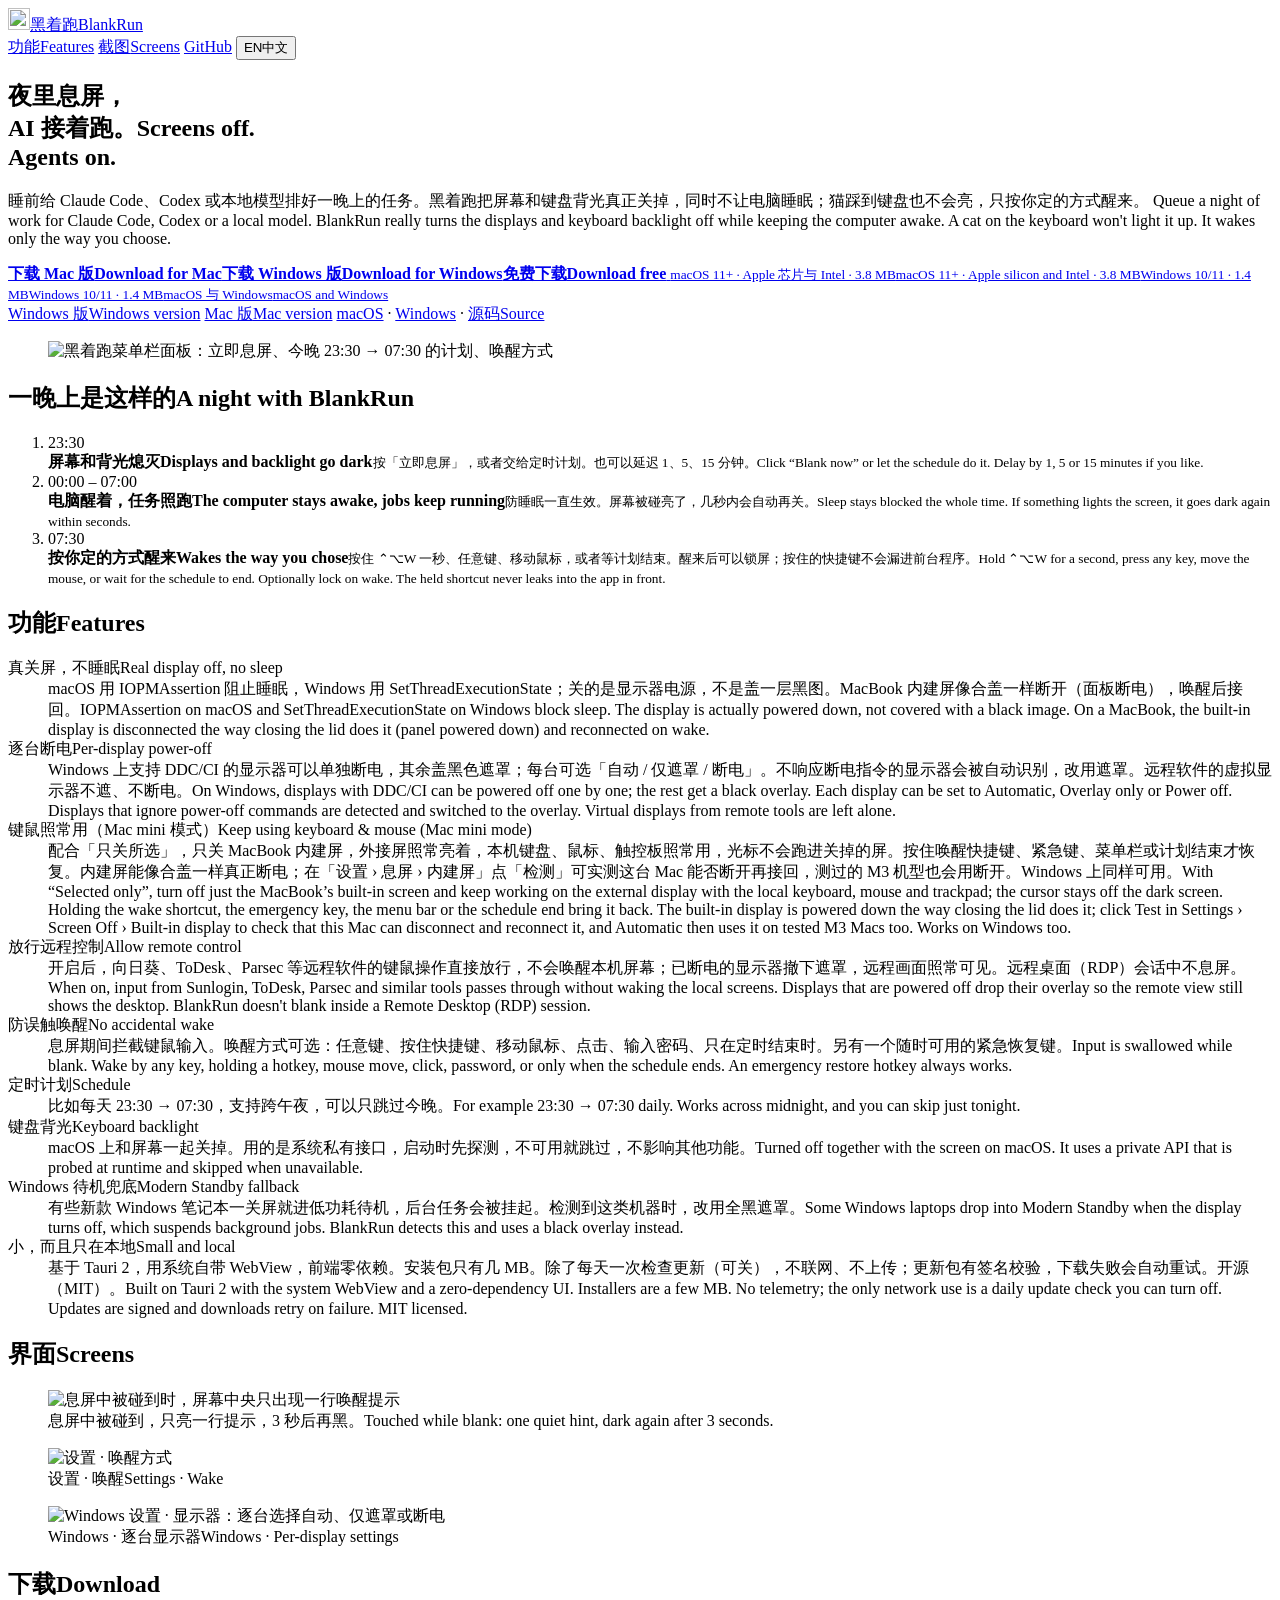
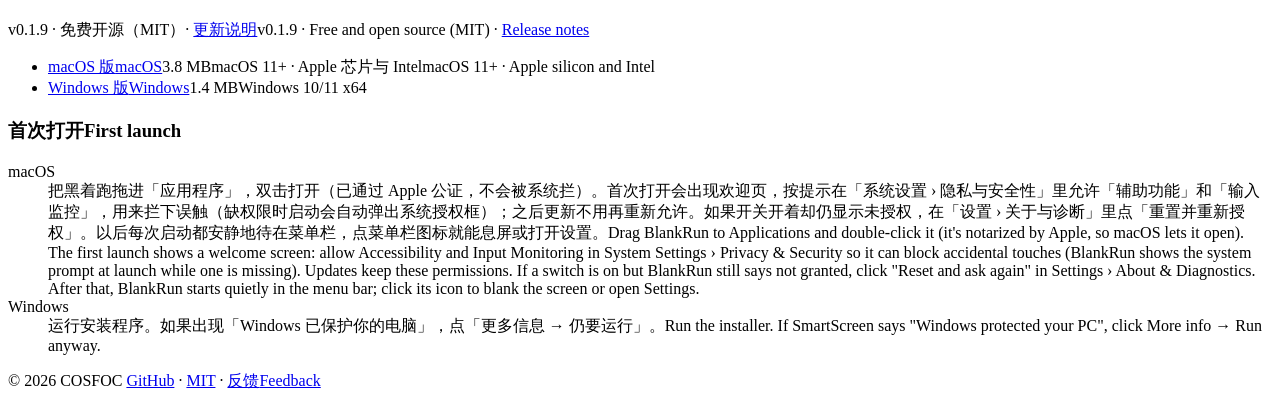
==== commit abe308a8: "README/website: v0.1.9 installer sizes" ====
--- a/site/index.html
+++ b/site/index.html
@@ -53,7 +53,7 @@
     <div class="cta">
       <a class="panel" id="dlMain" href="#download">
         <b><span class="os-mac"><span lang="zh">下载 Mac 版</span><span lang="en">Download for Mac</span></span><span class="os-win"><span lang="zh">下载 Windows 版</span><span lang="en">Download for Windows</span></span><span class="os-any"><span lang="zh">免费下载</span><span lang="en">Download free</span></span></b>
-        <small><span class="os-mac"><span lang="zh">macOS 11+ · Apple 芯片与 Intel · 3.7 MB</span><span lang="en">macOS 11+ · Apple silicon and Intel · 3.7 MB</span></span><span class="os-win"><span lang="zh">Windows 10/11 · 1.4 MB</span><span lang="en">Windows 10/11 · 1.4 MB</span></span><span class="os-any"><span lang="zh">macOS 与 Windows</span><span lang="en">macOS and Windows</span></span></small>
+        <small><span class="os-mac"><span lang="zh">macOS 11+ · Apple 芯片与 Intel · 3.8 MB</span><span lang="en">macOS 11+ · Apple silicon and Intel · 3.8 MB</span></span><span class="os-win"><span lang="zh">Windows 10/11 · 1.4 MB</span><span lang="en">Windows 10/11 · 1.4 MB</span></span><span class="os-any"><span lang="zh">macOS 与 Windows</span><span lang="en">macOS and Windows</span></span></small>
         <i class="led" aria-hidden="true"></i>
       </a>
       <div class="alt">
@@ -119,7 +119,7 @@
   <h2><span lang="zh">下载</span><span lang="en">Download</span></h2>
   <p class="sub"><span lang="zh">v0.1.9 · 免费开源（MIT）· <a href="https://github.com/hongfaqiu/blankrun/releases/latest">更新说明</a></span><span lang="en">v0.1.9 · Free and open source (MIT) · <a href="https://github.com/hongfaqiu/blankrun/releases/latest">Release notes</a></span></p>
   <ul class="files">
-    <li><a href="https://github.com/hongfaqiu/blankrun/releases/latest/download/BlankRun_universal.dmg"><span lang="zh">macOS 版</span><span lang="en">macOS</span></a><span class="num muted">3.7 MB</span><span class="muted"><span lang="zh">macOS 11+ · Apple 芯片与 Intel</span><span lang="en">macOS 11+ · Apple silicon and Intel</span></span></li>
+    <li><a href="https://github.com/hongfaqiu/blankrun/releases/latest/download/BlankRun_universal.dmg"><span lang="zh">macOS 版</span><span lang="en">macOS</span></a><span class="num muted">3.8 MB</span><span class="muted"><span lang="zh">macOS 11+ · Apple 芯片与 Intel</span><span lang="en">macOS 11+ · Apple silicon and Intel</span></span></li>
     <li><a href="https://github.com/hongfaqiu/blankrun/releases/latest/download/BlankRun_x64-setup.exe"><span lang="zh">Windows 版</span><span lang="en">Windows</span></a><span class="num muted">1.4 MB</span><span class="muted">Windows 10/11 x64</span></li>
   </ul>
   <h3><span lang="zh">首次打开</span><span lang="en">First launch</span></h3>
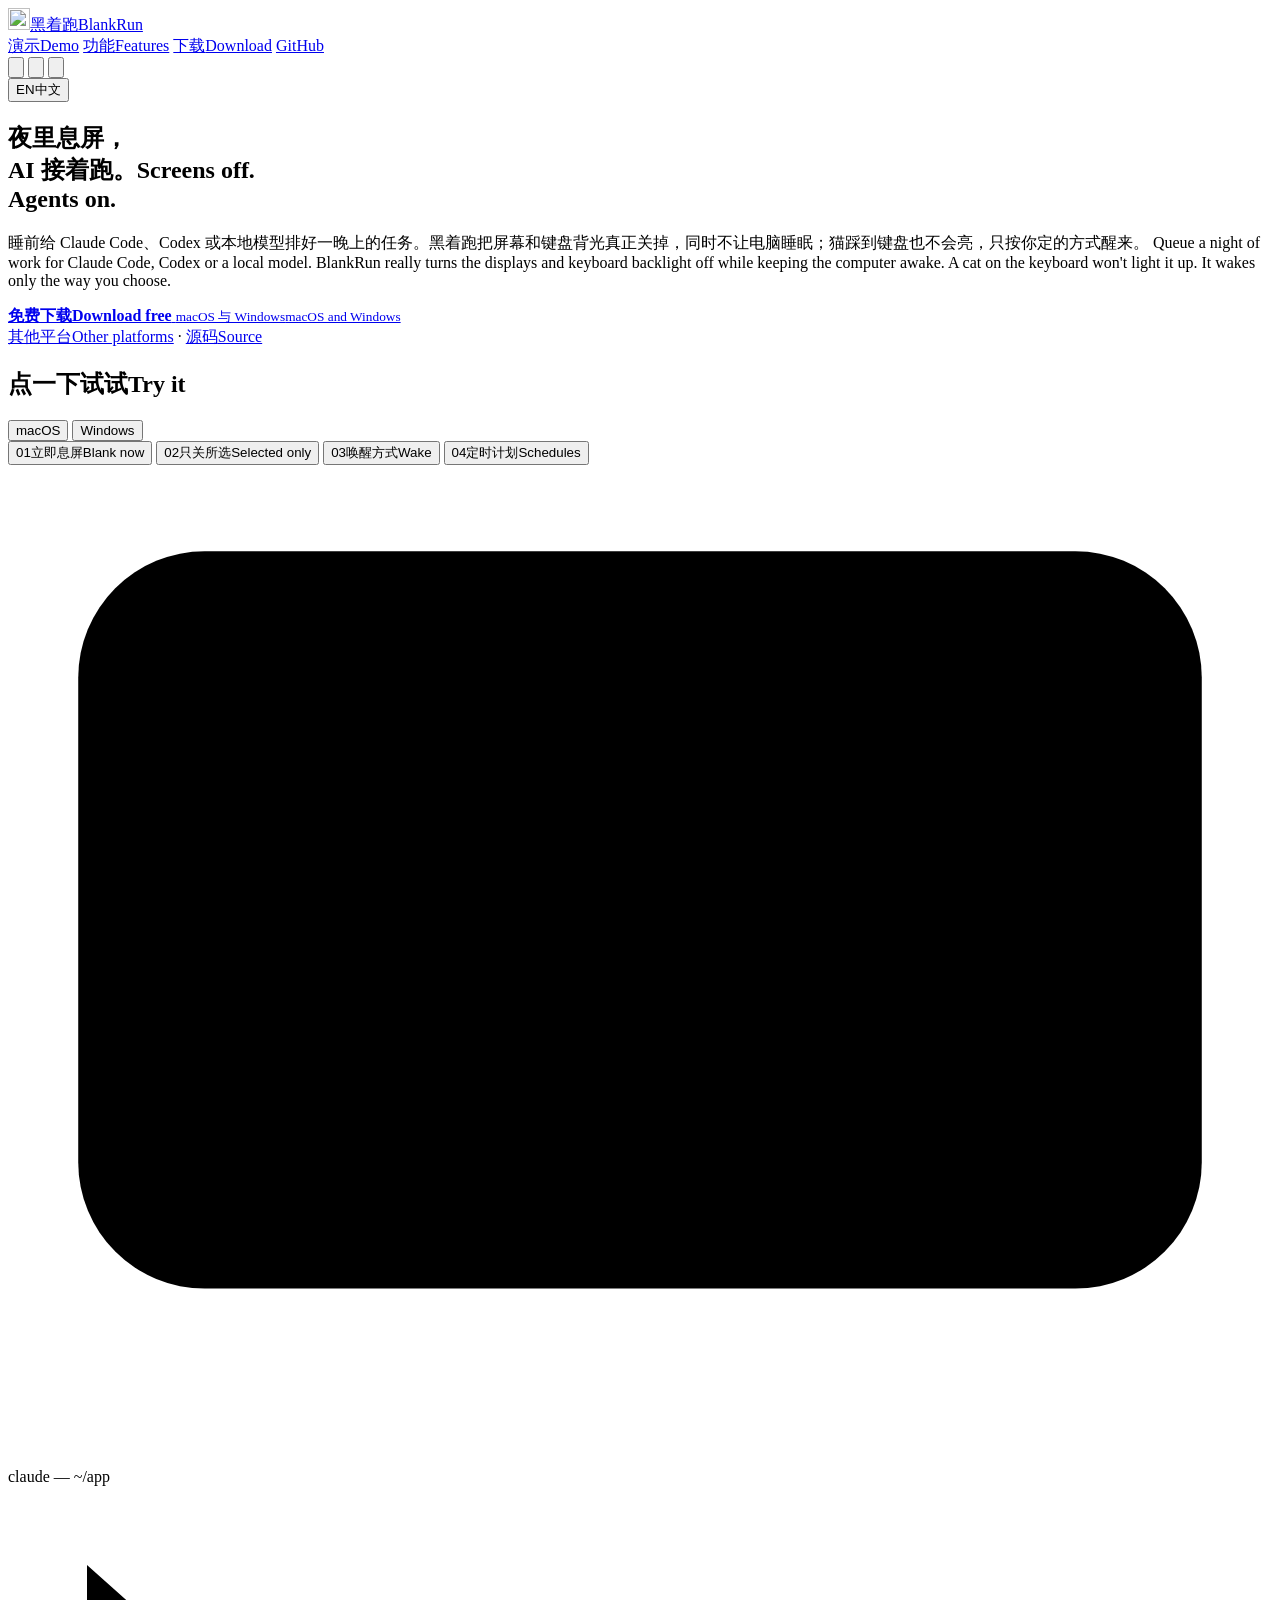
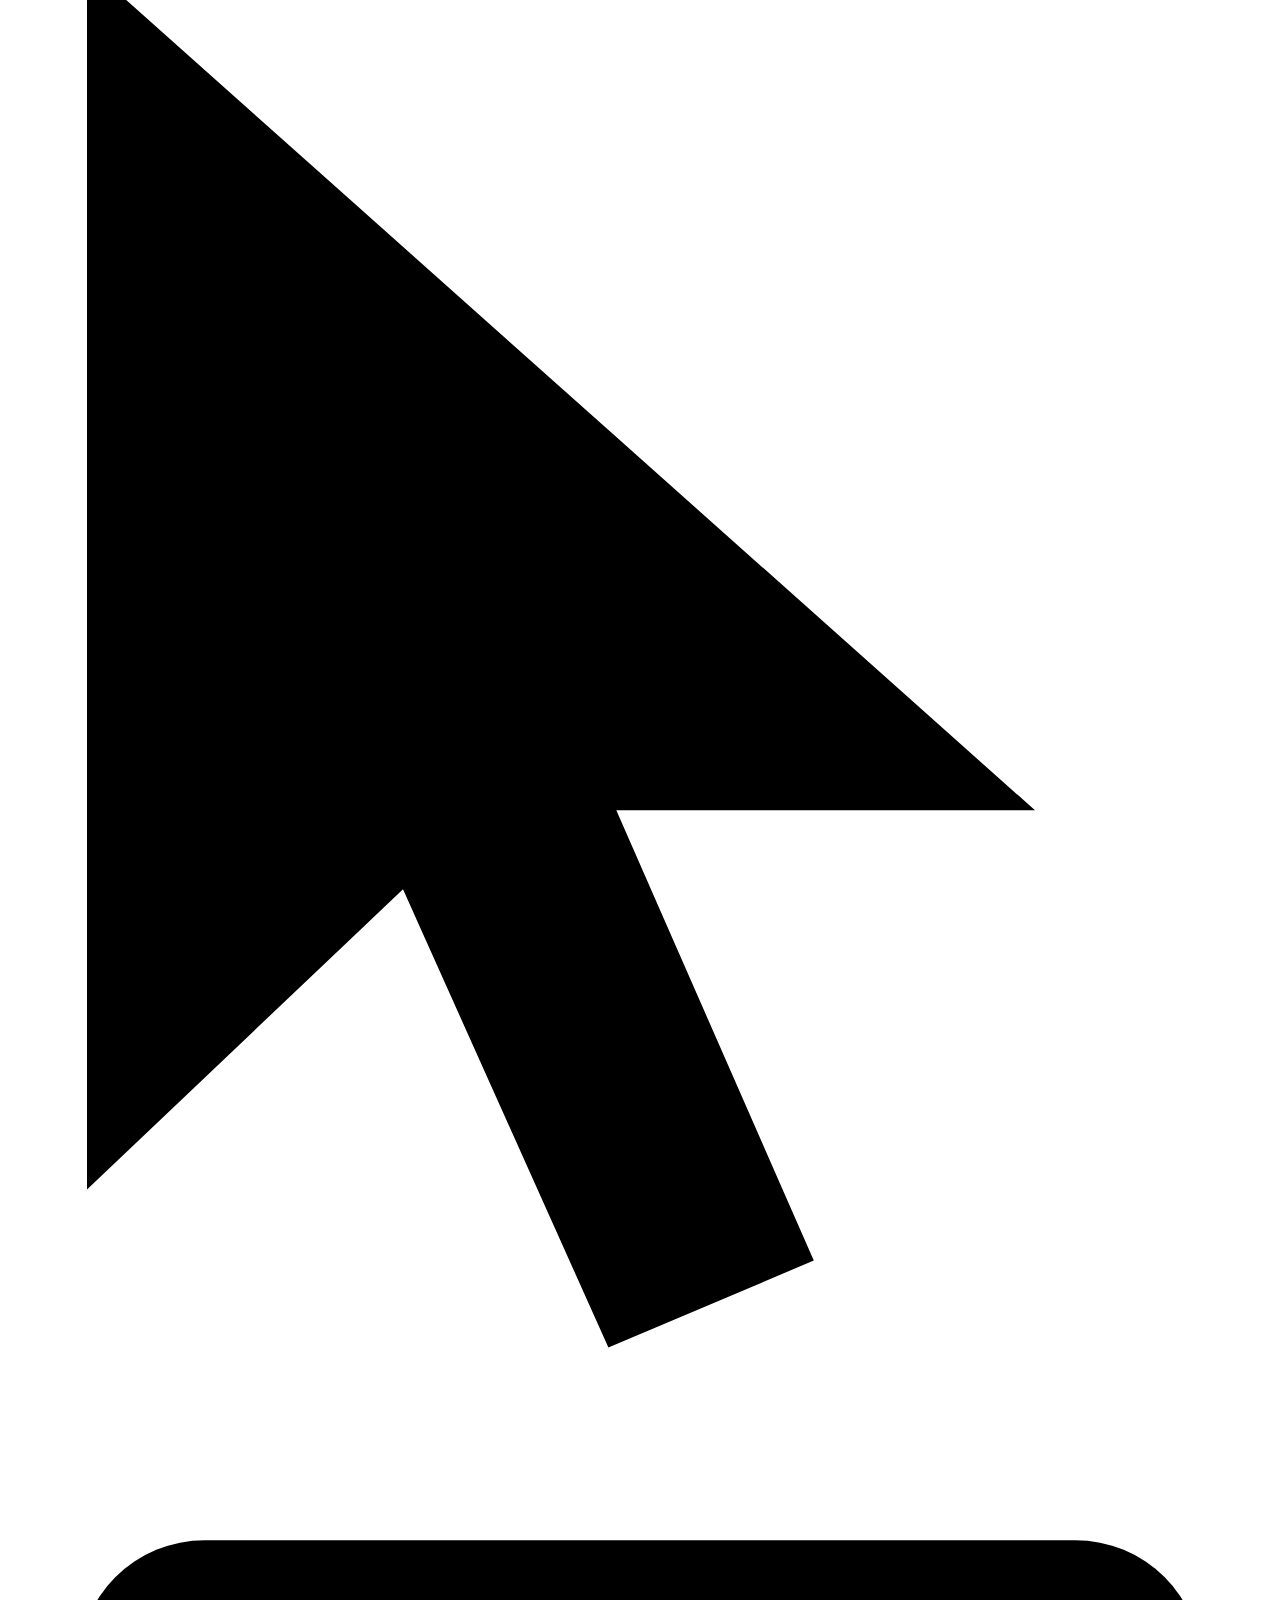
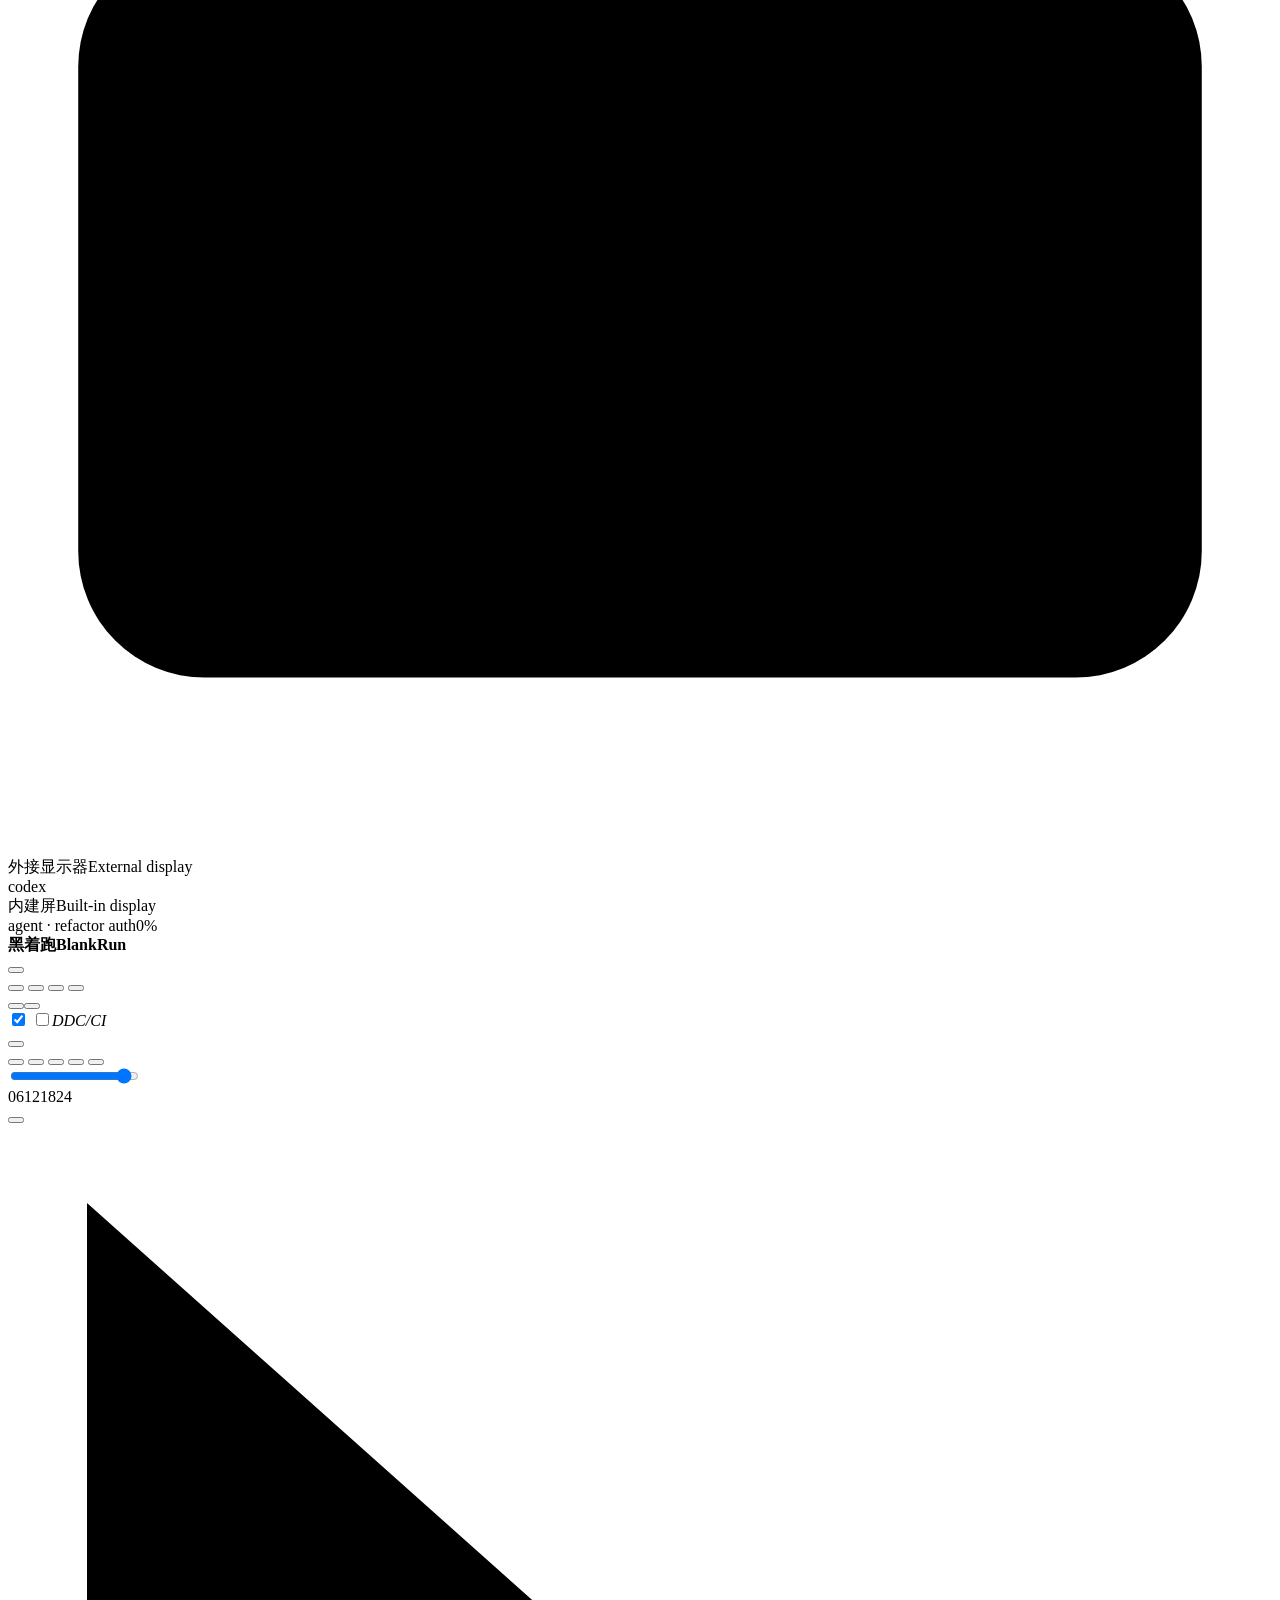
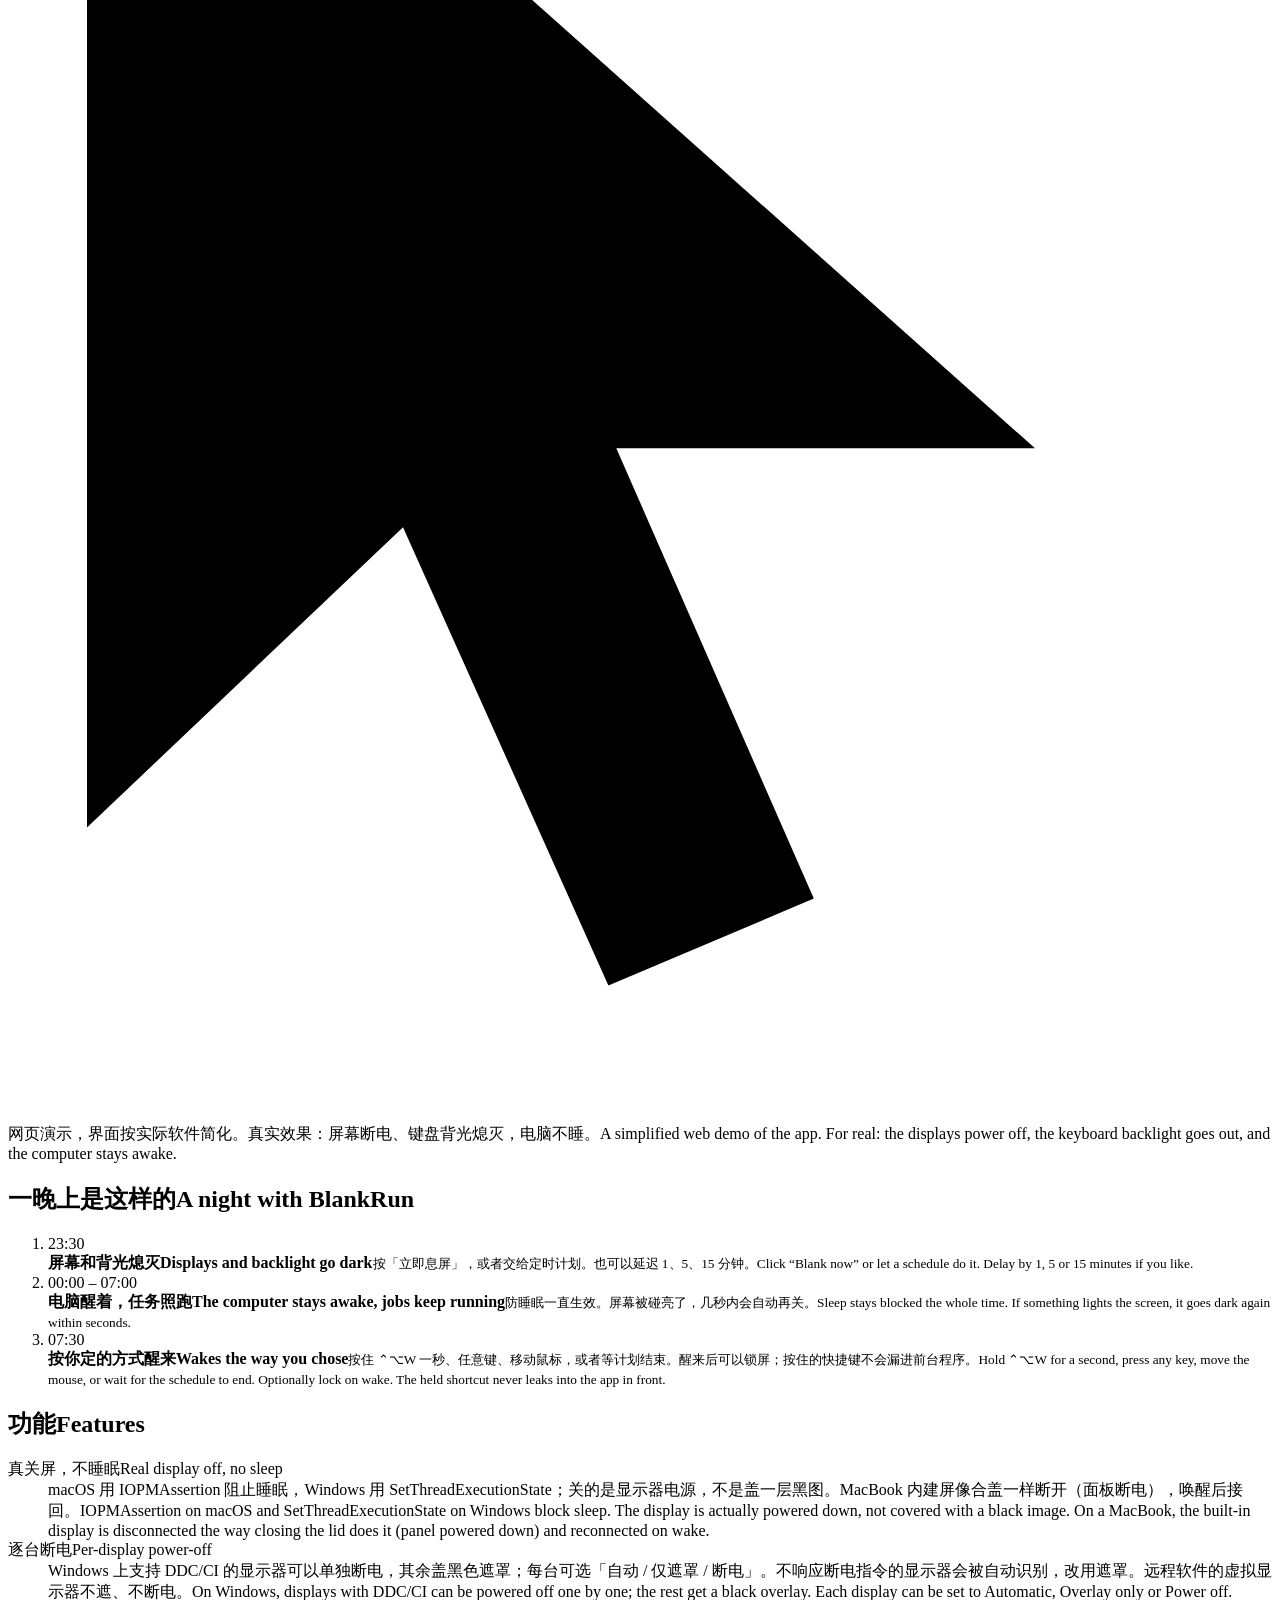
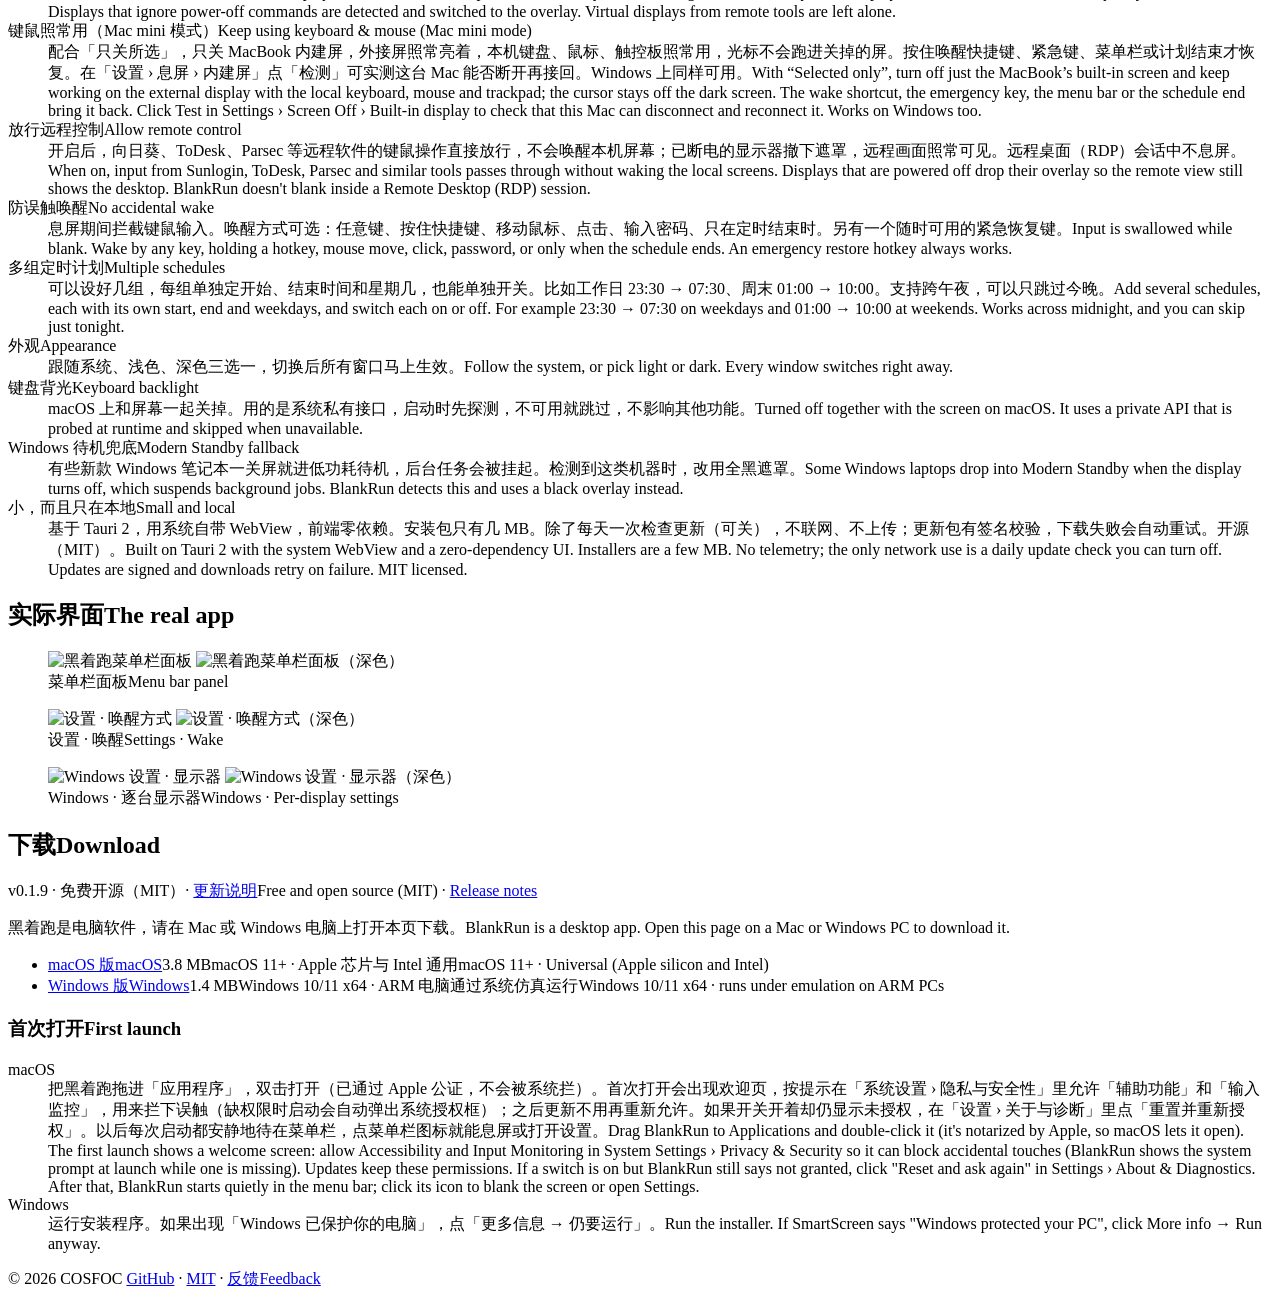
==== commit 2b65d424: "Merge main (v0.1.9) into feat/site-interactive" ====
--- a/site/index.html
+++ b/site/index.html
@@ -29,15 +29,25 @@
 <link rel="icon" href="/favicon.svg" type="image/svg+xml">
 <link rel="icon" href="/favicon.png" type="image/png" sizes="32x32">
 <link rel="apple-touch-icon" href="/apple-touch-icon.png">
-<link rel="stylesheet" href="/style.css">
+<script src="/theme.js?v=0.1.9"></script>
+<link rel="stylesheet" href="/style.css?v=0.1.9">
+<script src="/lang.js?v=0.1.9" defer></script>
+<script src="/dl.js?v=0.1.9" defer></script>
+<script src="/demo.js?v=0.1.9" defer></script>
 </head>
 <body>
-<header class="top">
+<header class="top" id="top">
   <a class="brand" href="/"><img src="/img/icon.png" width="22" height="22" alt=""><span>黑着跑</span><span class="muted">BlankRun</span></a>
   <nav>
+    <a href="#demo"><span lang="zh">演示</span><span lang="en">Demo</span></a>
     <a href="#features"><span lang="zh">功能</span><span lang="en">Features</span></a>
-    <a href="#screens"><span lang="zh">截图</span><span lang="en">Screens</span></a>
+    <a href="#download"><span lang="zh">下载</span><span lang="en">Download</span></a>
     <a href="https://github.com/hongfaqiu/blankrun">GitHub</a>
+    <div class="theme" id="themeSeg" role="radiogroup" aria-label="外观 Appearance">
+      <button type="button" role="radio" data-theme-pref="system" aria-checked="true" title="跟随系统 · System"><svg viewBox="0 0 16 16" aria-hidden="true"><circle cx="8" cy="8" r="5.5"/><path d="M8 2.5v11a5.5 5.5 0 0 0 0-11z" class="fill"/></svg></button>
+      <button type="button" role="radio" data-theme-pref="light" aria-checked="false" title="浅色 · Light"><svg viewBox="0 0 16 16" aria-hidden="true"><circle cx="8" cy="8" r="3"/><path d="M8 1.5v1.6M8 12.9v1.6M1.5 8h1.6M12.9 8h1.6M3.4 3.4l1.1 1.1M11.5 11.5l1.1 1.1M3.4 12.6l1.1-1.1M11.5 4.5l1.1-1.1"/></svg></button>
+      <button type="button" role="radio" data-theme-pref="dark" aria-checked="false" title="深色 · Dark"><svg viewBox="0 0 16 16" aria-hidden="true"><path d="M13.2 10.1A5.6 5.6 0 0 1 5.9 2.8a5.6 5.6 0 1 0 7.3 7.3z"/></svg></button>
+    </div>
     <button class="lang" id="langBtn" type="button" aria-label="Switch language"><span lang="zh">EN</span><span lang="en">中文</span></button>
   </nav>
 </header>
@@ -51,65 +61,172 @@
       <span lang="en">Queue a night of work for Claude Code, Codex or a local model. BlankRun really turns the displays and keyboard backlight off while keeping the computer awake. A cat on the keyboard won't light it up. It wakes only the way you choose.</span>
     </p>
     <div class="cta">
-      <a class="panel" id="dlMain" href="#download">
-        <b><span class="os-mac"><span lang="zh">下载 Mac 版</span><span lang="en">Download for Mac</span></span><span class="os-win"><span lang="zh">下载 Windows 版</span><span lang="en">Download for Windows</span></span><span class="os-any"><span lang="zh">免费下载</span><span lang="en">Download free</span></span></b>
-        <small><span class="os-mac"><span lang="zh">macOS 11+ · Apple 芯片与 Intel · 3.8 MB</span><span lang="en">macOS 11+ · Apple silicon and Intel · 3.8 MB</span></span><span class="os-win"><span lang="zh">Windows 10/11 · 1.4 MB</span><span lang="en">Windows 10/11 · 1.4 MB</span></span><span class="os-any"><span lang="zh">macOS 与 Windows</span><span lang="en">macOS and Windows</span></span></small>
+      <a class="panel" id="dlMain" href="#download" data-dl="main">
+        <b id="dlLabel"><span lang="zh">免费下载</span><span lang="en">Download free</span></b>
+        <small id="dlMeta"><span lang="zh">macOS 与 Windows</span><span lang="en">macOS and Windows</span></small>
         <i class="led" aria-hidden="true"></i>
       </a>
       <div class="alt">
-        <a class="os-mac" href="https://github.com/hongfaqiu/blankrun/releases/latest/download/BlankRun_x64-setup.exe"><span lang="zh">Windows 版</span><span lang="en">Windows version</span></a>
-        <a class="os-win" href="https://github.com/hongfaqiu/blankrun/releases/latest/download/BlankRun_universal.dmg"><span lang="zh">Mac 版</span><span lang="en">Mac version</span></a>
-        <span class="os-any"><a href="https://github.com/hongfaqiu/blankrun/releases/latest/download/BlankRun_universal.dmg">macOS</a> · <a href="https://github.com/hongfaqiu/blankrun/releases/latest/download/BlankRun_x64-setup.exe">Windows</a></span>
+        <a href="#download" id="dlOther"><span lang="zh">其他平台</span><span lang="en">Other platforms</span></a>
         <span class="sep">·</span>
         <a href="https://github.com/hongfaqiu/blankrun"><span lang="zh">源码</span><span lang="en">Source</span></a>
       </div>
-    </div>
-  </div>
-  <figure class="hero-shot">
-    <picture>
-      <source srcset="/img/popover-mac-dark.webp?v=0.1.5" media="(prefers-color-scheme: dark)">
-      <img src="/img/popover-mac.webp?v=0.1.5" width="640" height="856" alt="黑着跑菜单栏面板：立即息屏、今晚 23:30 → 07:30 的计划、唤醒方式">
-    </picture>
-  </figure>
+      <p class="dl-note" id="dlNote" hidden></p>
+    </div>
+  </div>
+</section>
+
+<section class="demo" id="demo" aria-labelledby="demoTitle">
+  <div class="demo-head">
+    <h2 id="demoTitle"><span lang="zh">点一下试试</span><span lang="en">Try it</span></h2>
+    <div class="demo-tools">
+      <div class="seg plat" role="radiogroup" aria-label="平台 Platform">
+        <button type="button" role="radio" data-plat="mac" aria-checked="true">macOS</button>
+        <button type="button" role="radio" data-plat="win" aria-checked="false">Windows</button>
+      </div>
+      <button class="demo-toggle" id="demoToggle" type="button" aria-pressed="false" hidden><i aria-hidden="true"></i><span data-t="pause"></span></button>
+    </div>
+  </div>
+  <div class="tabs" role="tablist" aria-label="演示 Demos">
+    <button class="tab" role="tab" type="button" id="tab-blank" data-tab="blank" aria-selected="true" aria-controls="stage"><span class="n num">01</span><span lang="zh">立即息屏</span><span lang="en">Blank now</span></button>
+    <button class="tab" role="tab" type="button" id="tab-select" data-tab="select" aria-selected="false" aria-controls="stage" tabindex="-1"><span class="n num">02</span><span lang="zh">只关所选</span><span lang="en">Selected only</span></button>
+    <button class="tab" role="tab" type="button" id="tab-wake" data-tab="wake" aria-selected="false" aria-controls="stage" tabindex="-1"><span class="n num">03</span><span lang="zh">唤醒方式</span><span lang="en">Wake</span></button>
+    <button class="tab" role="tab" type="button" id="tab-sched" data-tab="sched" aria-selected="false" aria-controls="stage" tabindex="-1"><span class="n num">04</span><span lang="zh">定时计划</span><span lang="en">Schedules</span></button>
+  </div>
+  <p class="tab-desc" id="tabDesc" aria-live="polite"></p>
+
+  <div class="stage" id="stage" role="tabpanel" aria-labelledby="tab-blank" data-tab="blank" data-plat="mac">
+    <div class="scene-fit" id="sceneFit">
+      <div class="scene" id="scene">
+        <div class="mon" id="dispExt" data-disp="ext">
+          <div class="scr">
+            <div class="desk">
+              <div class="bar mac-only"><b></b><span class="bar-r"><span class="tray"><svg viewBox="0 0 18 14" aria-hidden="true"><rect x="1" y="1" width="16" height="10.5" rx="1.8"/><circle cx="13.6" cy="8.4" r="1.3" class="fill"/></svg></span><span class="clk num" data-clock></span></span></div>
+              <div class="term" data-log="ext"><div class="term-h"><i></i><i></i><i></i><span>claude — ~/app</span></div><div class="term-b"></div></div>
+              <div class="cursor" aria-hidden="true"><svg viewBox="0 0 16 20"><path d="M1 1v15.5l4-3.8 2.6 5.8 2.6-1.1-2.5-5.7H13z"/></svg></div>
+              <div class="task win-only"><span class="tray"><svg viewBox="0 0 18 14" aria-hidden="true"><rect x="1" y="1" width="16" height="10.5" rx="1.8"/><circle cx="13.6" cy="8.4" r="1.3" class="fill"/></svg></span><span class="clk num" data-clock></span></div>
+            </div>
+            <div class="off" aria-hidden="true"><span class="hint"></span></div>
+            <span class="pick" aria-hidden="true"></span>
+          </div>
+          <div class="chin"><i class="sled" aria-hidden="true"></i></div>
+          <div class="neck"></div><div class="foot"></div>
+          <span class="dname"><span lang="zh">外接显示器</span><span lang="en">External display</span></span>
+        </div>
+        <div class="lap" id="dispIn" data-disp="in">
+          <div class="scr">
+            <div class="desk">
+              <div class="term small" data-log="in"><div class="term-h"><i></i><i></i><i></i><span>codex</span></div><div class="term-b"></div></div>
+            </div>
+            <div class="off" aria-hidden="true"><span class="hint"></span><span class="disc"></span></div>
+            <span class="pick" aria-hidden="true"></span>
+          </div>
+          <div class="base"><i class="kb" aria-hidden="true"></i></div>
+          <span class="dname"><span lang="zh">内建屏</span><span lang="en">Built-in display</span></span>
+        </div>
+        <div class="strip" id="strip">
+          <span class="st"><i class="dot" id="awakeDot"></i><span id="awakeTxt"></span></span>
+          <span class="job"><span class="job-n num" id="jobName">agent · refactor auth</span><span class="prog"><i id="jobBar"></i></span><span class="num" id="jobPct">0%</span></span>
+          <span class="num clock" data-clock></span>
+        </div>
+      </div>
+    </div>
+
+    <div class="pop" id="pop">
+      <div class="pop-h"><b><span lang="zh">黑着跑</span><span lang="en">BlankRun</span></b><span class="state" id="popState"></span></div>
+
+      <div class="pane" data-pane="blank select wake">
+        <button class="blank-btn" type="button" id="blankBtn" data-act="blank"><span class="bb-t" id="bbTitle"></span><span class="bb-s" id="bbSub"></span><i class="led" aria-hidden="true"></i></button>
+        <div class="delay" data-pane="blank">
+          <span class="lbl" data-t="delay"></span>
+          <div class="seg" id="delaySeg" role="radiogroup">
+            <button type="button" role="radio" data-delay="0" aria-checked="true" data-t="now"></button>
+            <button type="button" role="radio" data-delay="5" aria-checked="false" data-t="m1"></button>
+            <button type="button" role="radio" data-delay="10" aria-checked="false" data-t="m5"></button>
+            <button type="button" role="radio" data-delay="15" aria-checked="false" data-t="m15"></button>
+          </div>
+        </div>
+      </div>
+
+      <div class="pane" data-pane="select">
+        <div class="row"><span data-t="scope"></span><span class="seg sm" id="scopeSeg" role="radiogroup"><button type="button" role="radio" data-scope="all" aria-checked="false" data-t="all"></button><button type="button" role="radio" data-scope="sel" aria-checked="true" data-t="sel"></button></span></div>
+        <label class="chk"><input type="checkbox" data-sel="in" checked><span data-t="d_in"></span><em class="num mac-only" data-t="disc_tag"></em></label>
+        <label class="chk"><input type="checkbox" data-sel="ext"><span data-t="d_ext"></span><em class="num win-only">DDC/CI</em></label>
+        <div class="row"><span><span data-t="keep"></span><small data-t="keep_n"></small></span><button class="tog on" type="button" role="switch" aria-checked="true" id="keepTog"></button></div>
+      </div>
+
+      <div class="pane" data-pane="wake">
+        <div class="lbl" data-t="wake_by"></div>
+        <div class="wake-list" id="wakeList" role="radiogroup">
+          <button type="button" role="radio" data-wake="hold" aria-checked="true"></button>
+          <button type="button" role="radio" data-wake="key" aria-checked="false"></button>
+          <button type="button" role="radio" data-wake="move" aria-checked="false"></button>
+          <button type="button" role="radio" data-wake="click" aria-checked="false"></button>
+          <button type="button" role="radio" data-wake="sched" aria-checked="false"></button>
+        </div>
+      </div>
+
+      <div class="pane" data-pane="sched">
+        <div class="plans" id="plans"></div>
+        <div class="when">
+          <div class="days" id="daySeg" role="radiogroup"></div>
+          <input type="range" id="timeRange" min="0" max="1439" step="5" value="1350">
+          <div class="ticks num"><span>0</span><span>6</span><span>12</span><span>18</span><span>24</span></div>
+        </div>
+      </div>
+
+      <div class="wakebar" data-pane="blank select wake">
+        <span class="lbl" data-t="wake"></span>
+        <button class="hold" type="button" id="holdBtn"><span class="keys" id="holdKeys"></span><i class="fillbar" aria-hidden="true"></i></button>
+        <span class="em" id="emKeys"></span>
+      </div>
+    </div>
+    <div class="pointer" id="pointer" aria-hidden="true"><svg viewBox="0 0 16 20"><path d="M1 1v15.5l4-3.8 2.6 5.8 2.6-1.1-2.5-5.7H13z"/></svg></div>
+  </div>
+  <p class="demo-foot"><span lang="zh">网页演示，界面按实际软件简化。真实效果：屏幕断电、键盘背光熄灭，电脑不睡。</span><span lang="en">A simplified web demo of the app. For real: the displays power off, the keyboard backlight goes out, and the computer stays awake.</span></p>
 </section>
 
 <section class="night" aria-label="一晚上">
   <h2><span lang="zh">一晚上是这样的</span><span lang="en">A night with BlankRun</span></h2>
   <ol class="timeline">
-    <li><span class="t num">23:30</span><div><b><span lang="zh">屏幕和背光熄灭</span><span lang="en">Displays and backlight go dark</span></b><small><span lang="zh">按「立即息屏」，或者交给定时计划。也可以延迟 1、5、15 分钟。</span><span lang="en">Click “Blank now” or let the schedule do it. Delay by 1, 5 or 15 minutes if you like.</span></small></div></li>
-    <li class="on"><span class="t num">00:00 – 07:00</span><div><b><span lang="zh">电脑醒着，任务照跑</span><span lang="en">The computer stays awake, jobs keep running</span></b><small><span lang="zh">防睡眠一直生效。屏幕被碰亮了，几秒内会自动再关。</span><span lang="en">Sleep stays blocked the whole time. If something lights the screen, it goes dark again within seconds.</span></small></div></li>
-    <li><span class="t num">07:30</span><div><b><span lang="zh">按你定的方式醒来</span><span lang="en">Wakes the way you chose</span></b><small><span lang="zh">按住 ⌃⌥W 一秒、任意键、移动鼠标，或者等计划结束。醒来后可以锁屏；按住的快捷键不会漏进前台程序。</span><span lang="en">Hold ⌃⌥W for a second, press any key, move the mouse, or wait for the schedule to end. Optionally lock on wake. The held shortcut never leaks into the app in front.</span></small></div></li>
+    <li class="reveal"><span class="t num">23:30</span><div><b><span lang="zh">屏幕和背光熄灭</span><span lang="en">Displays and backlight go dark</span></b><small><span lang="zh">按「立即息屏」，或者交给定时计划。也可以延迟 1、5、15 分钟。</span><span lang="en">Click “Blank now” or let a schedule do it. Delay by 1, 5 or 15 minutes if you like.</span></small></div></li>
+    <li class="reveal on"><span class="t num">00:00 – 07:00</span><div><b><span lang="zh">电脑醒着，任务照跑</span><span lang="en">The computer stays awake, jobs keep running</span></b><small><span lang="zh">防睡眠一直生效。屏幕被碰亮了，几秒内会自动再关。</span><span lang="en">Sleep stays blocked the whole time. If something lights the screen, it goes dark again within seconds.</span></small></div></li>
+    <li class="reveal"><span class="t num">07:30</span><div><b><span lang="zh">按你定的方式醒来</span><span lang="en">Wakes the way you chose</span></b><small><span lang="zh">按住 ⌃⌥W 一秒、任意键、移动鼠标，或者等计划结束。醒来后可以锁屏；按住的快捷键不会漏进前台程序。</span><span lang="en">Hold ⌃⌥W for a second, press any key, move the mouse, or wait for the schedule to end. Optionally lock on wake. The held shortcut never leaks into the app in front.</span></small></div></li>
   </ol>
 </section>
 
 <section id="features" class="features">
   <h2><span lang="zh">功能</span><span lang="en">Features</span></h2>
   <dl>
-    <div><dt><span lang="zh">真关屏，不睡眠</span><span lang="en">Real display off, no sleep</span></dt><dd><span lang="zh">macOS 用 IOPMAssertion 阻止睡眠，Windows 用 SetThreadExecutionState；关的是显示器电源，不是盖一层黑图。MacBook 内建屏像合盖一样断开（面板断电），唤醒后接回。</span><span lang="en">IOPMAssertion on macOS and SetThreadExecutionState on Windows block sleep. The display is actually powered down, not covered with a black image. On a MacBook, the built-in display is disconnected the way closing the lid does it (panel powered down) and reconnected on wake.</span></dd></div>
-    <div><dt><span lang="zh">逐台断电</span><span lang="en">Per-display power-off</span></dt><dd><span lang="zh">Windows 上支持 DDC/CI 的显示器可以单独断电，其余盖黑色遮罩；每台可选「自动 / 仅遮罩 / 断电」。不响应断电指令的显示器会被自动识别，改用遮罩。远程软件的虚拟显示器不遮、不断电。</span><span lang="en">On Windows, displays with DDC/CI can be powered off one by one; the rest get a black overlay. Each display can be set to Automatic, Overlay only or Power off. Displays that ignore power-off commands are detected and switched to the overlay. Virtual displays from remote tools are left alone.</span></dd></div>
-    <div><dt><span lang="zh">键鼠照常用（Mac mini 模式）</span><span lang="en">Keep using keyboard &amp; mouse (Mac mini mode)</span></dt><dd><span lang="zh">配合「只关所选」，只关 MacBook 内建屏，外接屏照常亮着，本机键盘、鼠标、触控板照常用，光标不会跑进关掉的屏。按住唤醒快捷键、紧急键、菜单栏或计划结束才恢复。内建屏能像合盖一样真正断电；在「设置 › 息屏 › 内建屏」点「检测」可实测这台 Mac 能否断开再接回，测过的 M3 机型也会用断开。Windows 上同样可用。</span><span lang="en">With “Selected only”, turn off just the MacBook’s built-in screen and keep working on the external display with the local keyboard, mouse and trackpad; the cursor stays off the dark screen. Holding the wake shortcut, the emergency key, the menu bar or the schedule end bring it back. The built-in display is powered down the way closing the lid does it; click Test in Settings › Screen Off › Built-in display to check that this Mac can disconnect and reconnect it, and Automatic then uses it on tested M3 Macs too. Works on Windows too.</span></dd></div>
-    <div><dt><span lang="zh">放行远程控制</span><span lang="en">Allow remote control</span></dt><dd><span lang="zh">开启后，向日葵、ToDesk、Parsec 等远程软件的键鼠操作直接放行，不会唤醒本机屏幕；已断电的显示器撤下遮罩，远程画面照常可见。远程桌面（RDP）会话中不息屏。</span><span lang="en">When on, input from Sunlogin, ToDesk, Parsec and similar tools passes through without waking the local screens. Displays that are powered off drop their overlay so the remote view still shows the desktop. BlankRun doesn't blank inside a Remote Desktop (RDP) session.</span></dd></div>
-    <div><dt><span lang="zh">防误触唤醒</span><span lang="en">No accidental wake</span></dt><dd><span lang="zh">息屏期间拦截键鼠输入。唤醒方式可选：任意键、按住快捷键、移动鼠标、点击、输入密码、只在定时结束时。另有一个随时可用的紧急恢复键。</span><span lang="en">Input is swallowed while blank. Wake by any key, holding a hotkey, mouse move, click, password, or only when the schedule ends. An emergency restore hotkey always works.</span></dd></div>
-    <div><dt><span lang="zh">定时计划</span><span lang="en">Schedule</span></dt><dd><span lang="zh">比如每天 23:30 → 07:30，支持跨午夜，可以只跳过今晚。</span><span lang="en">For example 23:30 → 07:30 daily. Works across midnight, and you can skip just tonight.</span></dd></div>
-    <div><dt><span lang="zh">键盘背光</span><span lang="en">Keyboard backlight</span></dt><dd><span lang="zh">macOS 上和屏幕一起关掉。用的是系统私有接口，启动时先探测，不可用就跳过，不影响其他功能。</span><span lang="en">Turned off together with the screen on macOS. It uses a private API that is probed at runtime and skipped when unavailable.</span></dd></div>
-    <div><dt><span lang="zh">Windows 待机兜底</span><span lang="en">Modern Standby fallback</span></dt><dd><span lang="zh">有些新款 Windows 笔记本一关屏就进低功耗待机，后台任务会被挂起。检测到这类机器时，改用全黑遮罩。</span><span lang="en">Some Windows laptops drop into Modern Standby when the display turns off, which suspends background jobs. BlankRun detects this and uses a black overlay instead.</span></dd></div>
-    <div><dt><span lang="zh">小，而且只在本地</span><span lang="en">Small and local</span></dt><dd><span lang="zh">基于 Tauri 2，用系统自带 WebView，前端零依赖。安装包只有几 MB。除了每天一次检查更新（可关），不联网、不上传；更新包有签名校验，下载失败会自动重试。开源（MIT）。</span><span lang="en">Built on Tauri 2 with the system WebView and a zero-dependency UI. Installers are a few MB. No telemetry; the only network use is a daily update check you can turn off. Updates are signed and downloads retry on failure. MIT licensed.</span></dd></div>
+    <div class="reveal"><dt><span lang="zh">真关屏，不睡眠</span><span lang="en">Real display off, no sleep</span></dt><dd><span lang="zh">macOS 用 IOPMAssertion 阻止睡眠，Windows 用 SetThreadExecutionState；关的是显示器电源，不是盖一层黑图。MacBook 内建屏像合盖一样断开（面板断电），唤醒后接回。</span><span lang="en">IOPMAssertion on macOS and SetThreadExecutionState on Windows block sleep. The display is actually powered down, not covered with a black image. On a MacBook, the built-in display is disconnected the way closing the lid does it (panel powered down) and reconnected on wake.</span></dd></div>
+    <div class="reveal"><dt><span lang="zh">逐台断电</span><span lang="en">Per-display power-off</span></dt><dd><span lang="zh">Windows 上支持 DDC/CI 的显示器可以单独断电，其余盖黑色遮罩；每台可选「自动 / 仅遮罩 / 断电」。不响应断电指令的显示器会被自动识别，改用遮罩。远程软件的虚拟显示器不遮、不断电。</span><span lang="en">On Windows, displays with DDC/CI can be powered off one by one; the rest get a black overlay. Each display can be set to Automatic, Overlay only or Power off. Displays that ignore power-off commands are detected and switched to the overlay. Virtual displays from remote tools are left alone.</span></dd></div>
+    <div class="reveal"><dt><span lang="zh">键鼠照常用（Mac mini 模式）</span><span lang="en">Keep using keyboard &amp; mouse (Mac mini mode)</span></dt><dd><span lang="zh">配合「只关所选」，只关 MacBook 内建屏，外接屏照常亮着，本机键盘、鼠标、触控板照常用，光标不会跑进关掉的屏。按住唤醒快捷键、紧急键、菜单栏或计划结束才恢复。在「设置 › 息屏 › 内建屏」点「检测」可实测这台 Mac 能否断开再接回。Windows 上同样可用。</span><span lang="en">With “Selected only”, turn off just the MacBook’s built-in screen and keep working on the external display with the local keyboard, mouse and trackpad; the cursor stays off the dark screen. The wake shortcut, the emergency key, the menu bar or the schedule end bring it back. Click Test in Settings › Screen Off › Built-in display to check that this Mac can disconnect and reconnect it. Works on Windows too.</span></dd></div>
+    <div class="reveal"><dt><span lang="zh">放行远程控制</span><span lang="en">Allow remote control</span></dt><dd><span lang="zh">开启后，向日葵、ToDesk、Parsec 等远程软件的键鼠操作直接放行，不会唤醒本机屏幕；已断电的显示器撤下遮罩，远程画面照常可见。远程桌面（RDP）会话中不息屏。</span><span lang="en">When on, input from Sunlogin, ToDesk, Parsec and similar tools passes through without waking the local screens. Displays that are powered off drop their overlay so the remote view still shows the desktop. BlankRun doesn't blank inside a Remote Desktop (RDP) session.</span></dd></div>
+    <div class="reveal"><dt><span lang="zh">防误触唤醒</span><span lang="en">No accidental wake</span></dt><dd><span lang="zh">息屏期间拦截键鼠输入。唤醒方式可选：任意键、按住快捷键、移动鼠标、点击、输入密码、只在定时结束时。另有一个随时可用的紧急恢复键。</span><span lang="en">Input is swallowed while blank. Wake by any key, holding a hotkey, mouse move, click, password, or only when the schedule ends. An emergency restore hotkey always works.</span></dd></div>
+    <div class="reveal"><dt><span lang="zh">多组定时计划</span><span lang="en">Multiple schedules</span></dt><dd><span lang="zh">可以设好几组，每组单独定开始、结束时间和星期几，也能单独开关。比如工作日 23:30 → 07:30、周末 01:00 → 10:00。支持跨午夜，可以只跳过今晚。</span><span lang="en">Add several schedules, each with its own start, end and weekdays, and switch each on or off. For example 23:30 → 07:30 on weekdays and 01:00 → 10:00 at weekends. Works across midnight, and you can skip just tonight.</span></dd></div>
+    <div class="reveal"><dt><span lang="zh">外观</span><span lang="en">Appearance</span></dt><dd><span lang="zh">跟随系统、浅色、深色三选一，切换后所有窗口马上生效。</span><span lang="en">Follow the system, or pick light or dark. Every window switches right away.</span></dd></div>
+    <div class="reveal"><dt><span lang="zh">键盘背光</span><span lang="en">Keyboard backlight</span></dt><dd><span lang="zh">macOS 上和屏幕一起关掉。用的是系统私有接口，启动时先探测，不可用就跳过，不影响其他功能。</span><span lang="en">Turned off together with the screen on macOS. It uses a private API that is probed at runtime and skipped when unavailable.</span></dd></div>
+    <div class="reveal"><dt><span lang="zh">Windows 待机兜底</span><span lang="en">Modern Standby fallback</span></dt><dd><span lang="zh">有些新款 Windows 笔记本一关屏就进低功耗待机，后台任务会被挂起。检测到这类机器时，改用全黑遮罩。</span><span lang="en">Some Windows laptops drop into Modern Standby when the display turns off, which suspends background jobs. BlankRun detects this and uses a black overlay instead.</span></dd></div>
+    <div class="reveal"><dt><span lang="zh">小，而且只在本地</span><span lang="en">Small and local</span></dt><dd><span lang="zh">基于 Tauri 2，用系统自带 WebView，前端零依赖。安装包只有几 MB。除了每天一次检查更新（可关），不联网、不上传；更新包有签名校验，下载失败会自动重试。开源（MIT）。</span><span lang="en">Built on Tauri 2 with the system WebView and a zero-dependency UI. Installers are a few MB. No telemetry; the only network use is a daily update check you can turn off. Updates are signed and downloads retry on failure. MIT licensed.</span></dd></div>
   </dl>
 </section>
 
 <section id="screens" class="screens">
-  <h2><span lang="zh">界面</span><span lang="en">Screens</span></h2>
-  <figure class="wide">
-    <img src="/img/blank-mac-hint.webp?v=0.1.5" width="1600" height="1000" loading="lazy" alt="息屏中被碰到时，屏幕中央只出现一行唤醒提示">
-    <figcaption><span lang="zh">息屏中被碰到，只亮一行提示，3 秒后再黑。</span><span lang="en">Touched while blank: one quiet hint, dark again after 3 seconds.</span></figcaption>
-  </figure>
-  <div class="pair">
-    <figure>
-      <picture><source srcset="/img/settings-mac-wake-dark.webp?v=0.1.5" media="(prefers-color-scheme: dark)"><img src="/img/settings-mac-wake.webp?v=0.1.5" width="1600" height="1483" loading="lazy" alt="设置 · 唤醒方式"></picture>
+  <h2><span lang="zh">实际界面</span><span lang="en">The real app</span></h2>
+  <div class="shots">
+    <figure class="reveal">
+      <img class="th-light" src="/img/popover-mac.webp?v=0.1.5" width="640" height="856" loading="lazy" alt="黑着跑菜单栏面板">
+      <img class="th-dark" src="/img/popover-mac-dark.webp?v=0.1.5" width="640" height="856" loading="lazy" alt="黑着跑菜单栏面板（深色）">
+      <figcaption><span lang="zh">菜单栏面板</span><span lang="en">Menu bar panel</span></figcaption>
+    </figure>
+    <figure class="reveal">
+      <img class="th-light" src="/img/settings-mac-wake.webp?v=0.1.5" width="1600" height="1483" loading="lazy" alt="设置 · 唤醒方式">
+      <img class="th-dark" src="/img/settings-mac-wake-dark.webp?v=0.1.5" width="1600" height="1483" loading="lazy" alt="设置 · 唤醒方式（深色）">
       <figcaption><span lang="zh">设置 · 唤醒</span><span lang="en">Settings · Wake</span></figcaption>
     </figure>
-    <figure>
-      <picture><source srcset="/img/settings-win-displays-dark.webp?v=0.1.5" media="(prefers-color-scheme: dark)"><img src="/img/settings-win-displays.webp?v=0.1.5" width="1120" height="1050" loading="lazy" alt="Windows 设置 · 显示器：逐台选择自动、仅遮罩或断电"></picture>
+    <figure class="reveal">
+      <img class="th-light" src="/img/settings-win-displays.webp?v=0.1.5" width="1120" height="1050" loading="lazy" alt="Windows 设置 · 显示器">
+      <img class="th-dark" src="/img/settings-win-displays-dark.webp?v=0.1.5" width="1120" height="1050" loading="lazy" alt="Windows 设置 · 显示器（深色）">
       <figcaption><span lang="zh">Windows · 逐台显示器</span><span lang="en">Windows · Per-display settings</span></figcaption>
     </figure>
   </div>
@@ -117,10 +234,11 @@
 
 <section class="download" id="download">
   <h2><span lang="zh">下载</span><span lang="en">Download</span></h2>
-  <p class="sub"><span lang="zh">v0.1.9 · 免费开源（MIT）· <a href="https://github.com/hongfaqiu/blankrun/releases/latest">更新说明</a></span><span lang="en">v0.1.9 · Free and open source (MIT) · <a href="https://github.com/hongfaqiu/blankrun/releases/latest">Release notes</a></span></p>
+  <p class="sub"><span class="num" data-ver>v0.1.9</span> · <span lang="zh">免费开源（MIT）· <a href="https://github.com/hongfaqiu/blankrun/releases/latest">更新说明</a></span><span lang="en">Free and open source (MIT) · <a href="https://github.com/hongfaqiu/blankrun/releases/latest">Release notes</a></span></p>
+  <p class="mobile-hint"><span lang="zh">黑着跑是电脑软件，请在 Mac 或 Windows 电脑上打开本页下载。</span><span lang="en">BlankRun is a desktop app. Open this page on a Mac or Windows PC to download it.</span></p>
   <ul class="files">
-    <li><a href="https://github.com/hongfaqiu/blankrun/releases/latest/download/BlankRun_universal.dmg"><span lang="zh">macOS 版</span><span lang="en">macOS</span></a><span class="num muted">3.8 MB</span><span class="muted"><span lang="zh">macOS 11+ · Apple 芯片与 Intel</span><span lang="en">macOS 11+ · Apple silicon and Intel</span></span></li>
-    <li><a href="https://github.com/hongfaqiu/blankrun/releases/latest/download/BlankRun_x64-setup.exe"><span lang="zh">Windows 版</span><span lang="en">Windows</span></a><span class="num muted">1.4 MB</span><span class="muted">Windows 10/11 x64</span></li>
+    <li data-file="mac"><a href="https://github.com/hongfaqiu/blankrun/releases/latest/download/BlankRun_universal.dmg" download><span lang="zh">macOS 版</span><span lang="en">macOS</span></a><span class="num muted" data-size="mac">3.8 MB</span><span class="muted"><span lang="zh">macOS 11+ · Apple 芯片与 Intel 通用</span><span lang="en">macOS 11+ · Universal (Apple silicon and Intel)</span></span></li>
+    <li data-file="win"><a href="https://github.com/hongfaqiu/blankrun/releases/latest/download/BlankRun_x64-setup.exe" download><span lang="zh">Windows 版</span><span lang="en">Windows</span></a><span class="num muted" data-size="win">1.4 MB</span><span class="muted"><span lang="zh">Windows 10/11 x64 · ARM 电脑通过系统仿真运行</span><span lang="en">Windows 10/11 x64 · runs under emulation on ARM PCs</span></span></li>
   </ul>
   <h3><span lang="zh">首次打开</span><span lang="en">First launch</span></h3>
   <dl class="steps">
@@ -134,7 +252,5 @@
   <span>© 2026 COSFOC</span>
   <span><a href="https://github.com/hongfaqiu/blankrun">GitHub</a> · <a href="https://github.com/hongfaqiu/blankrun/blob/main/LICENSE">MIT</a> · <a href="https://github.com/hongfaqiu/blankrun/issues"><span lang="zh">反馈</span><span lang="en">Feedback</span></a></span>
 </footer>
-<script src="/lang.js"></script>
-<script src="/dl.js"></script>
 </body>
 </html>
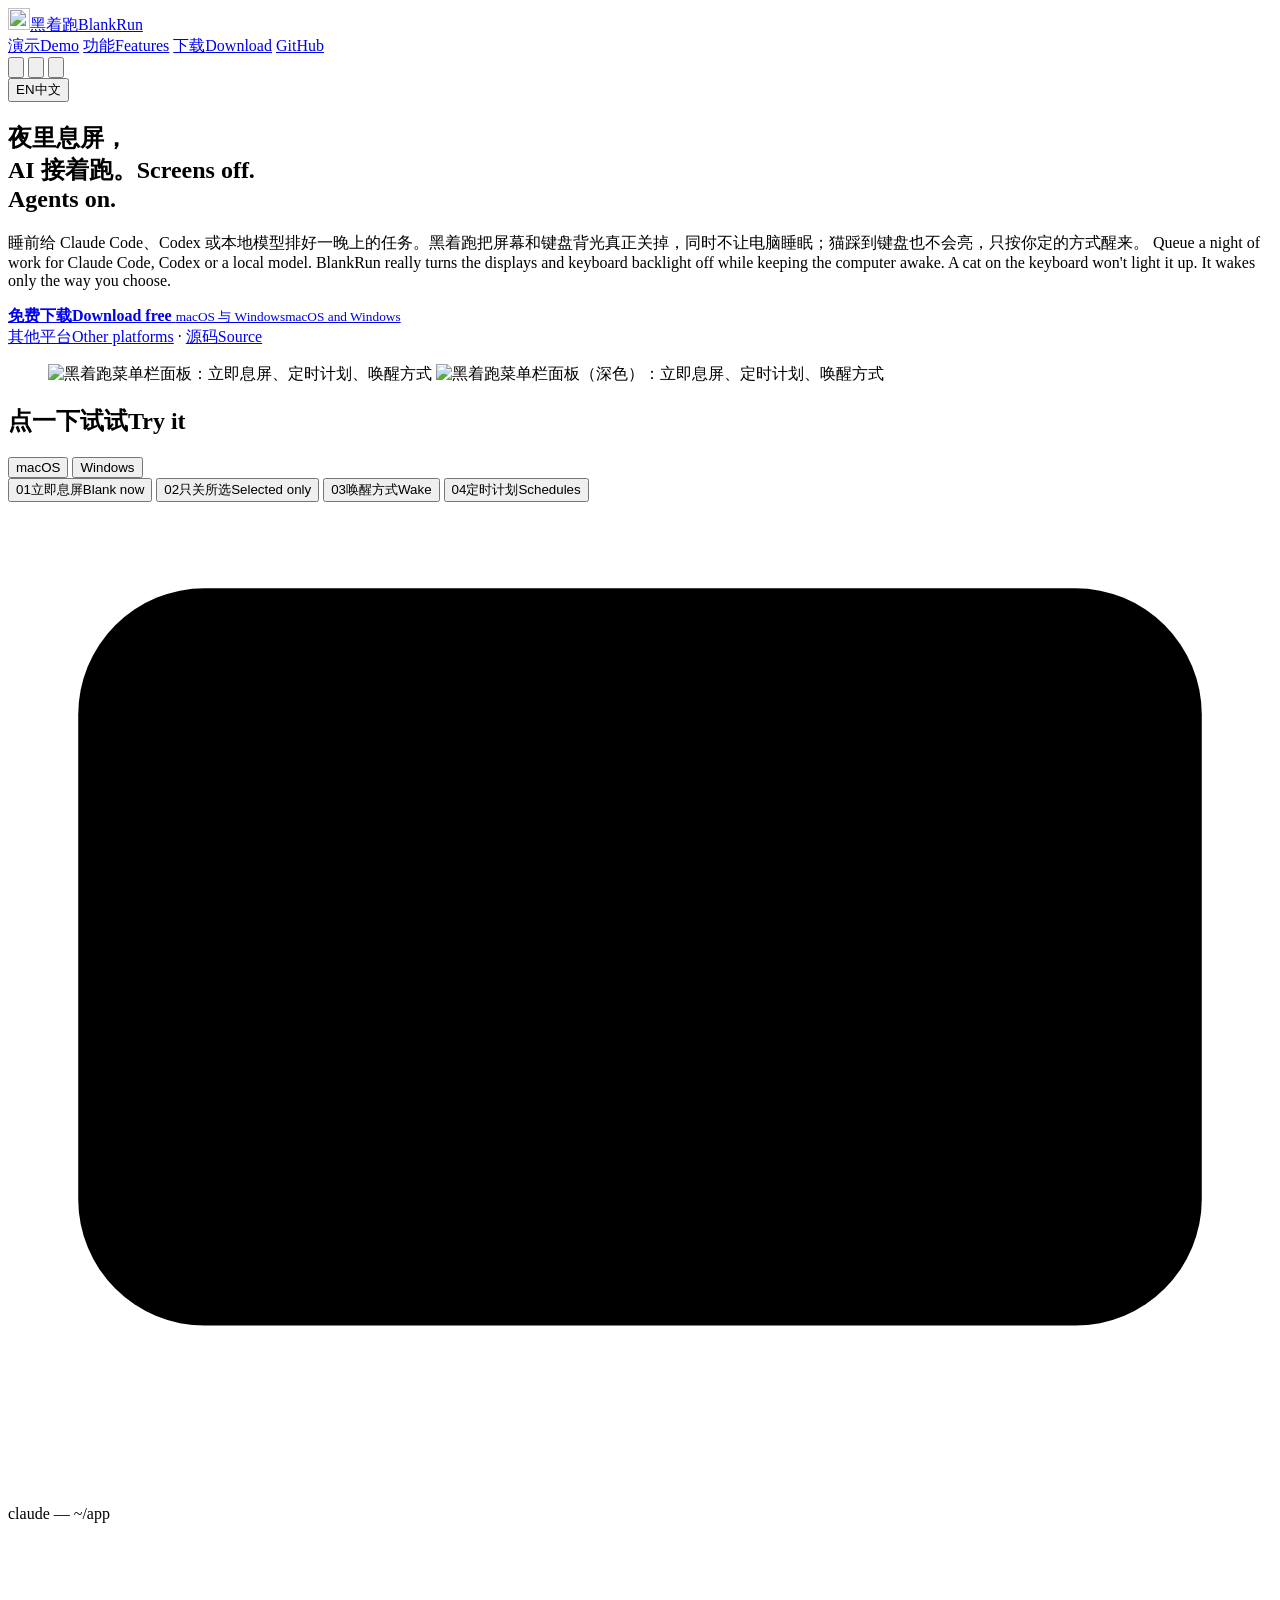
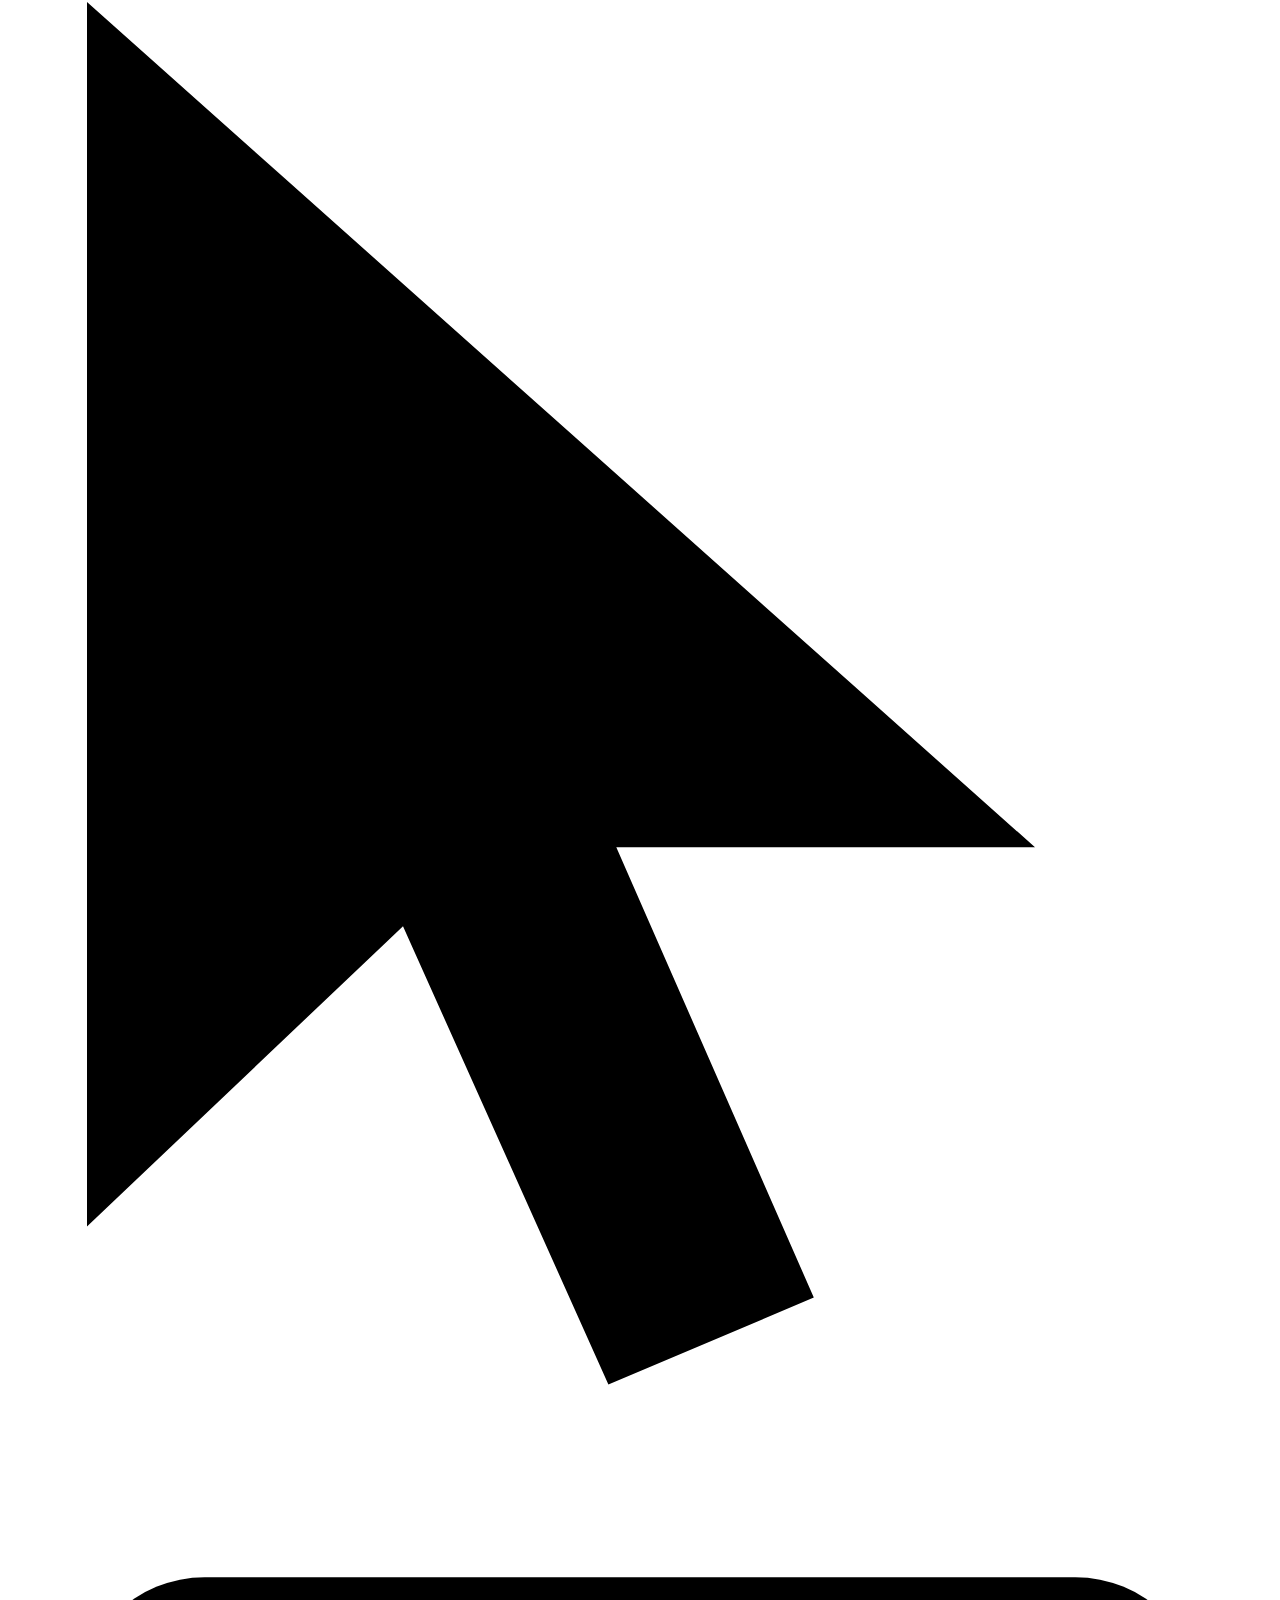
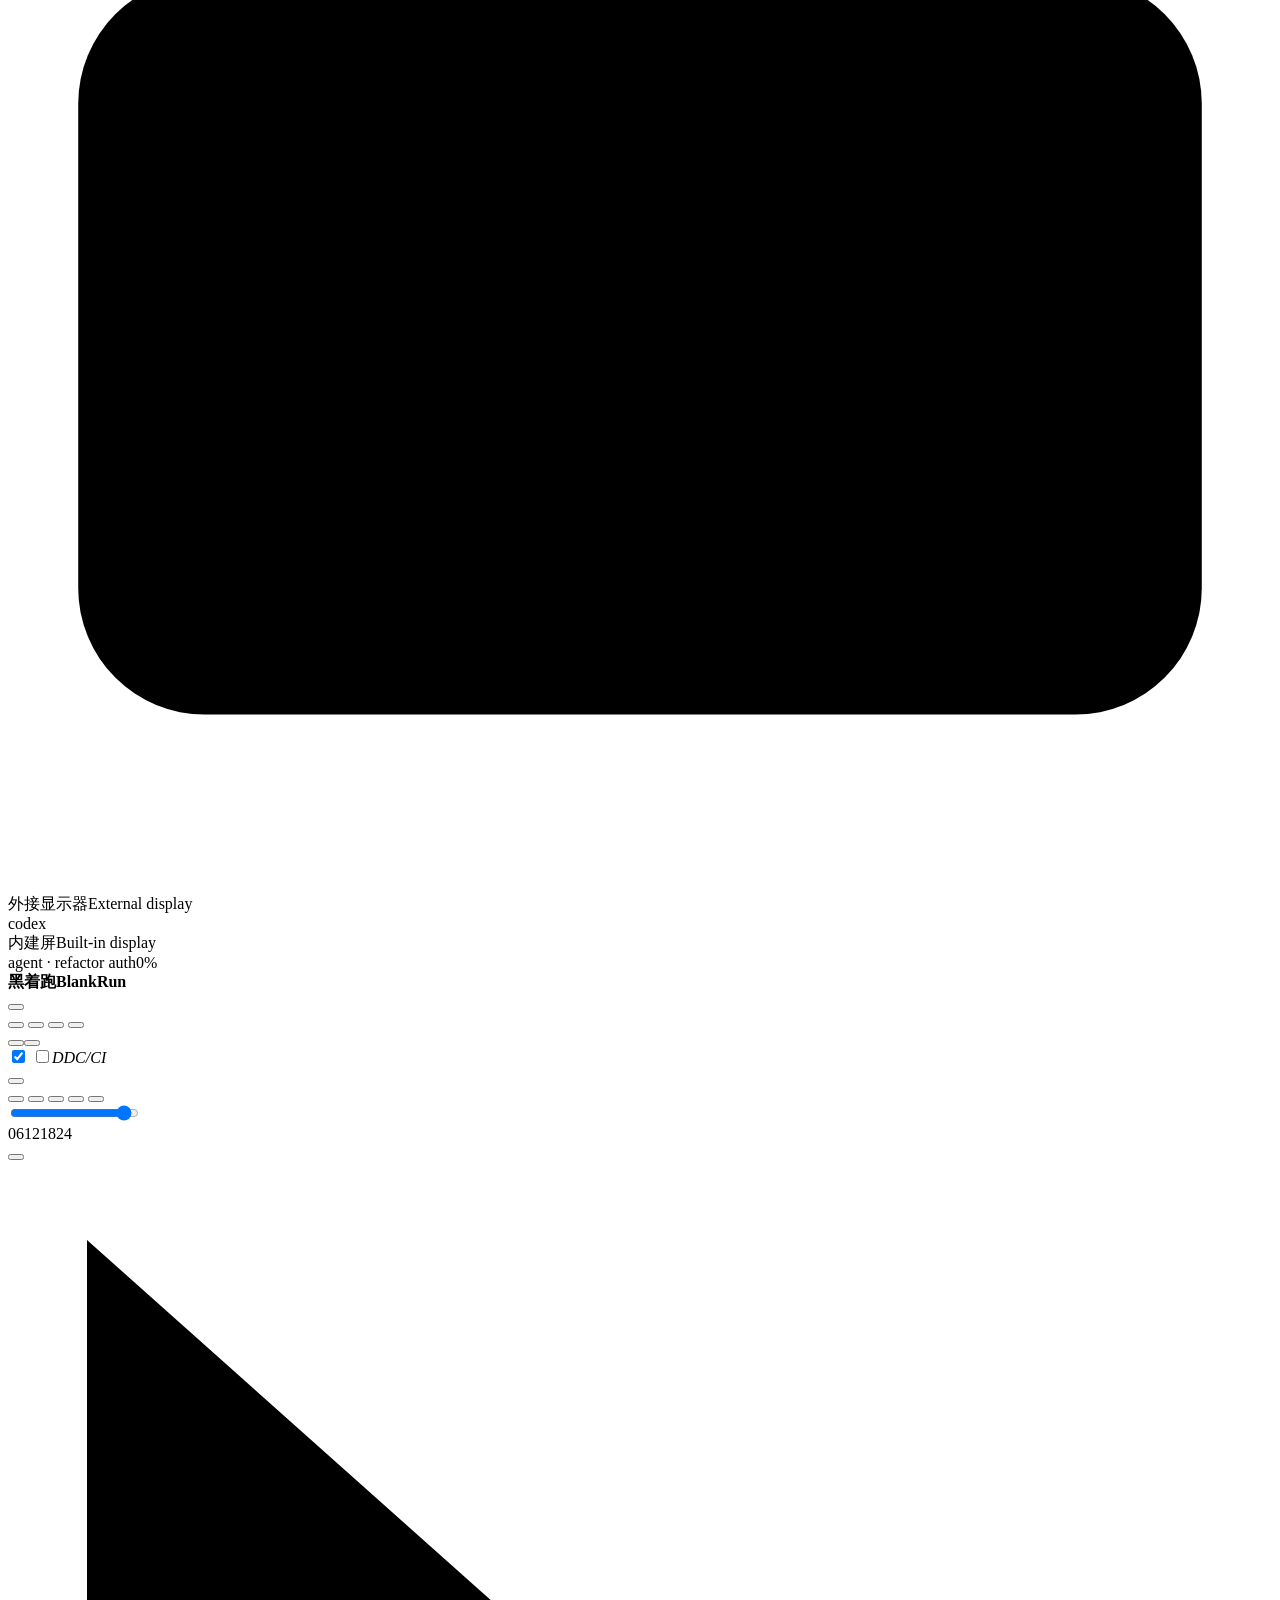
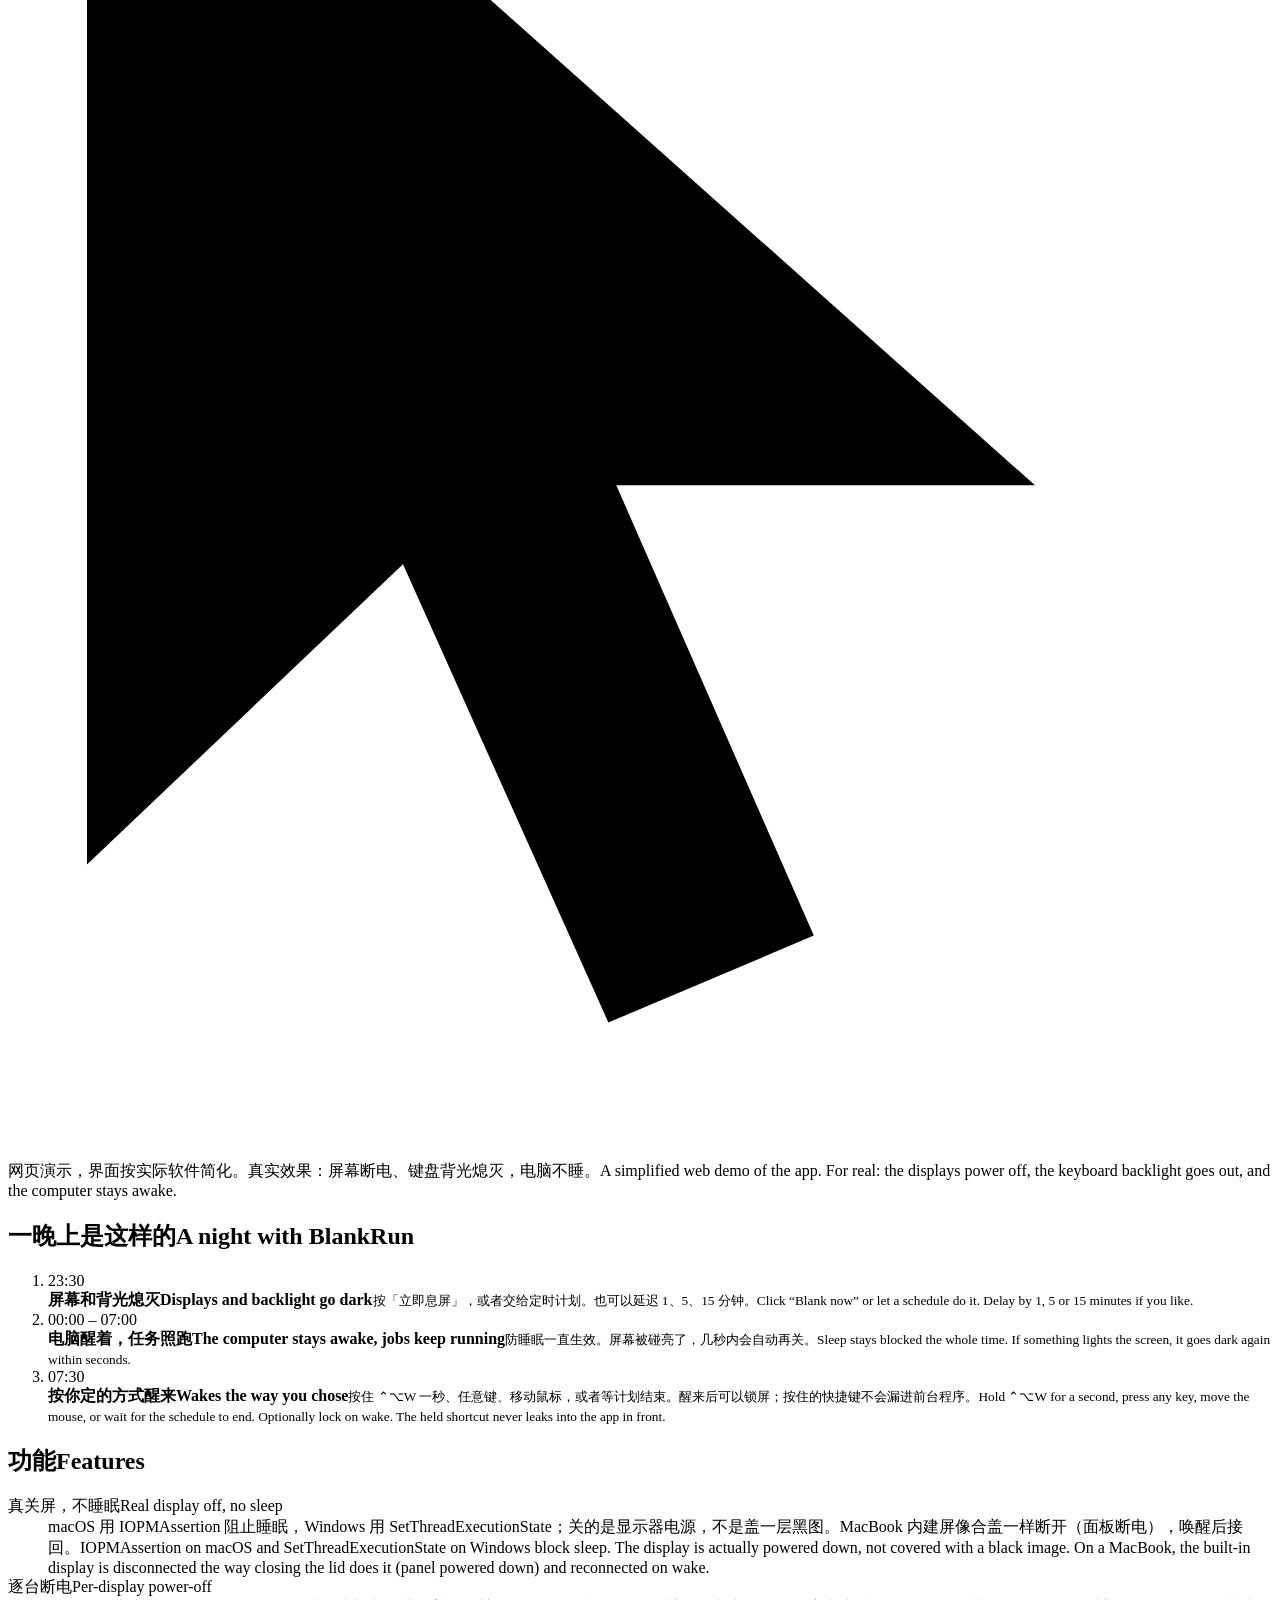
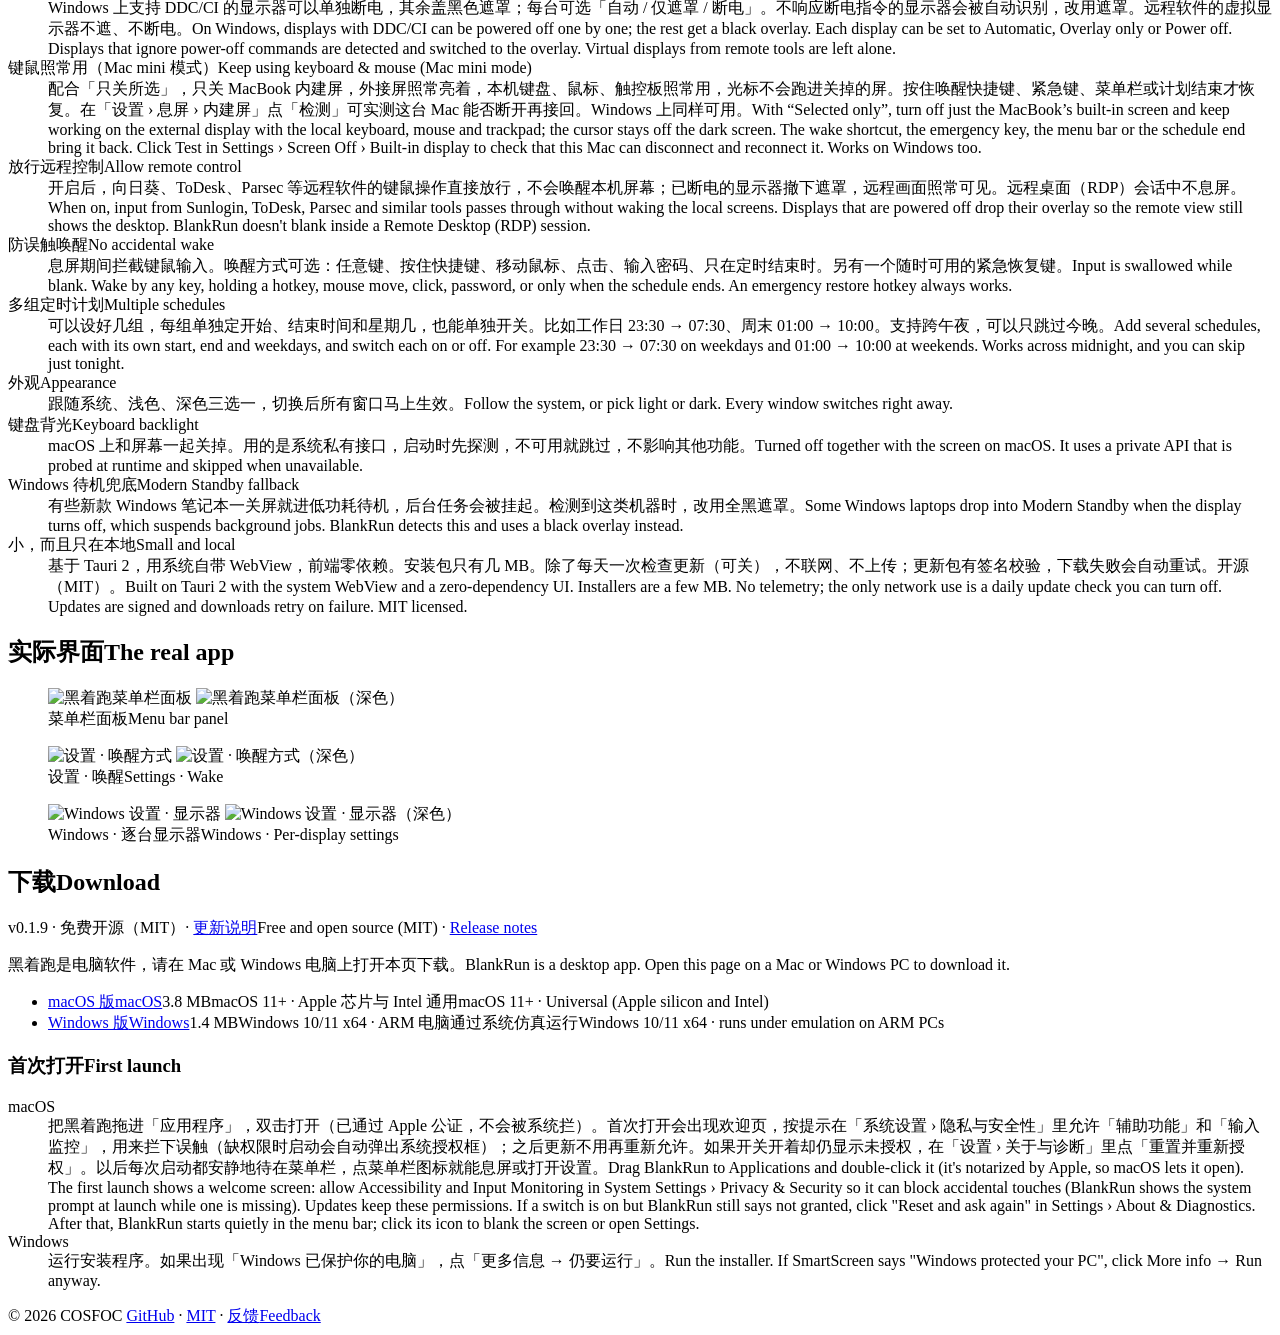
==== commit 633a238e: "site: restore hero screenshot on the right (removed in #8), follows theme" ====
--- a/site/index.html
+++ b/site/index.html
@@ -30,7 +30,7 @@
 <link rel="icon" href="/favicon.png" type="image/png" sizes="32x32">
 <link rel="apple-touch-icon" href="/apple-touch-icon.png">
 <script src="/theme.js?v=0.1.9"></script>
-<link rel="stylesheet" href="/style.css?v=0.1.9">
+<link rel="stylesheet" href="/style.css?v=0.1.9-1">
 <script src="/lang.js?v=0.1.9" defer></script>
 <script src="/dl.js?v=0.1.9" defer></script>
 <script src="/demo.js?v=0.1.9" defer></script>
@@ -74,6 +74,10 @@
       <p class="dl-note" id="dlNote" hidden></p>
     </div>
   </div>
+  <figure class="hero-shot">
+    <img class="th-light" src="/img/popover-mac.webp?v=0.1.5" width="640" height="856" fetchpriority="high" alt="黑着跑菜单栏面板：立即息屏、定时计划、唤醒方式">
+    <img class="th-dark" src="/img/popover-mac-dark.webp?v=0.1.5" width="640" height="856" fetchpriority="high" alt="黑着跑菜单栏面板（深色）：立即息屏、定时计划、唤醒方式">
+  </figure>
 </section>
 
 <section class="demo" id="demo" aria-labelledby="demoTitle">
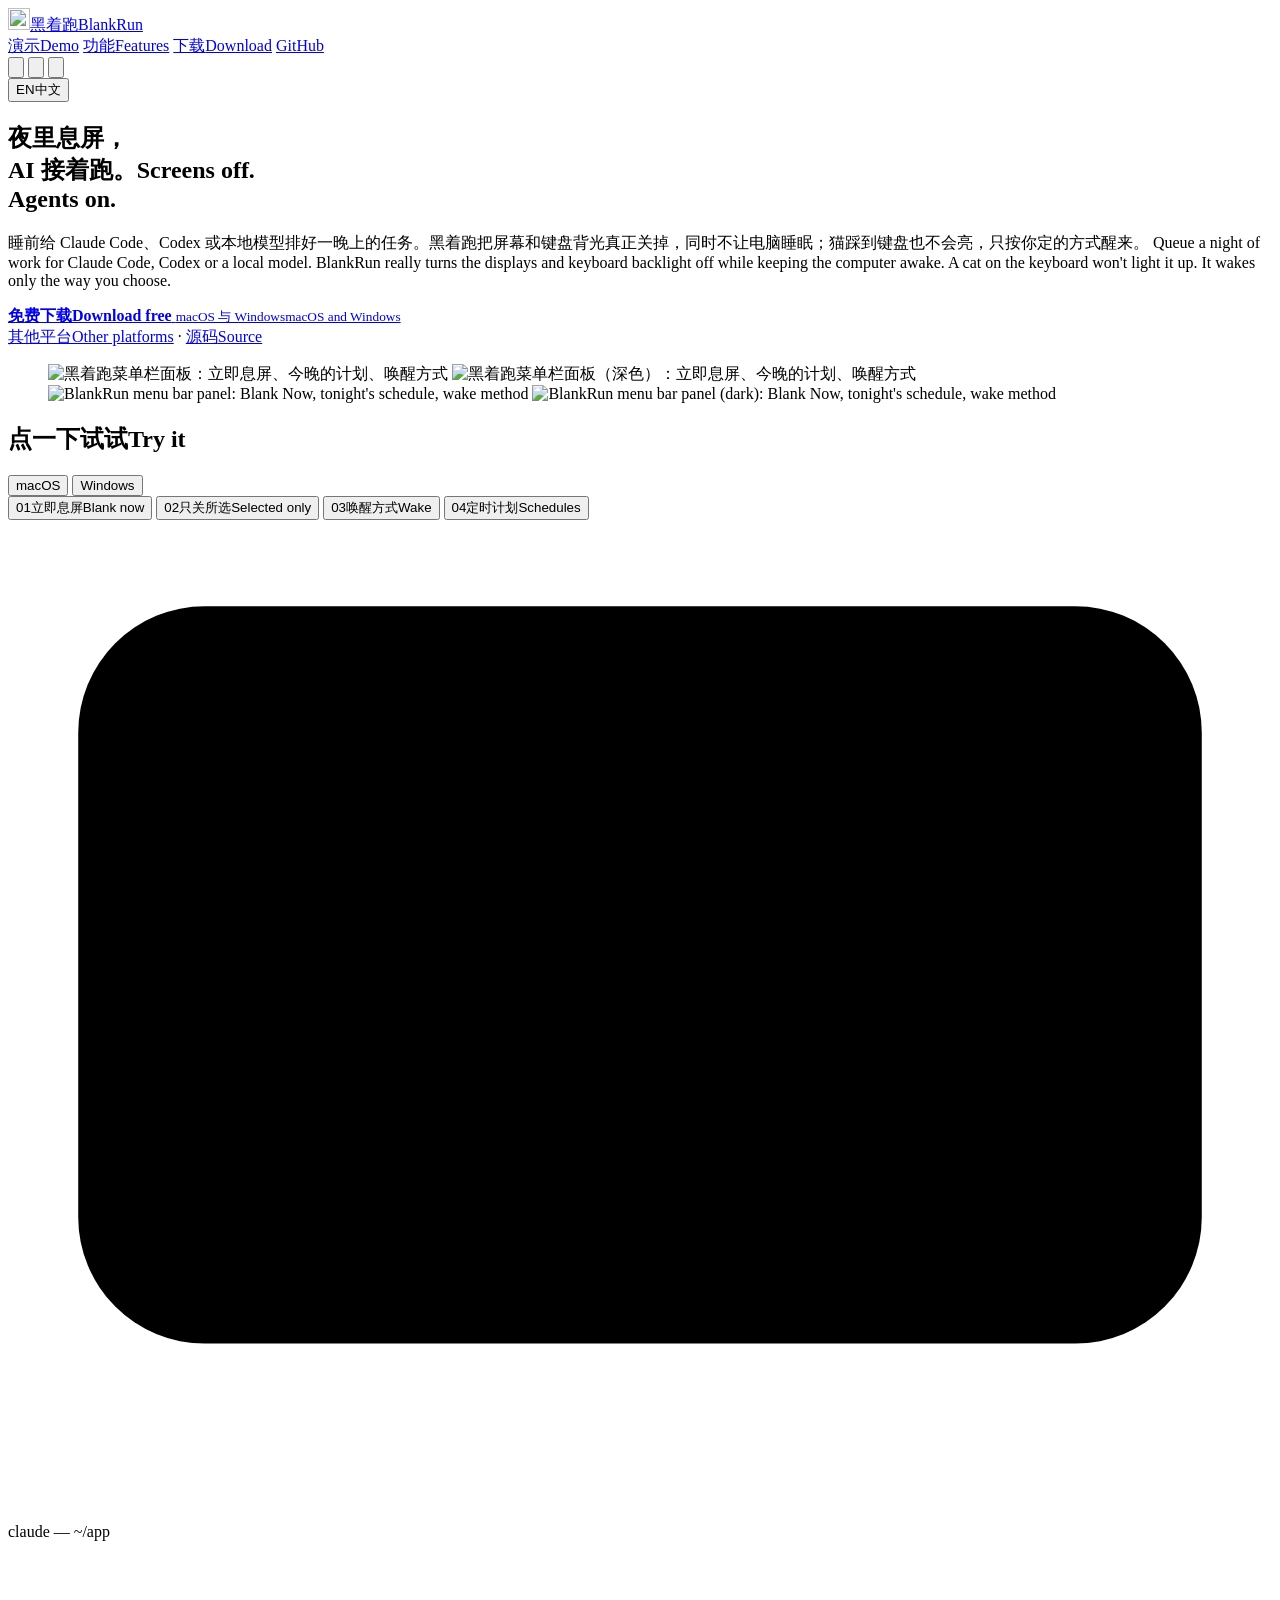
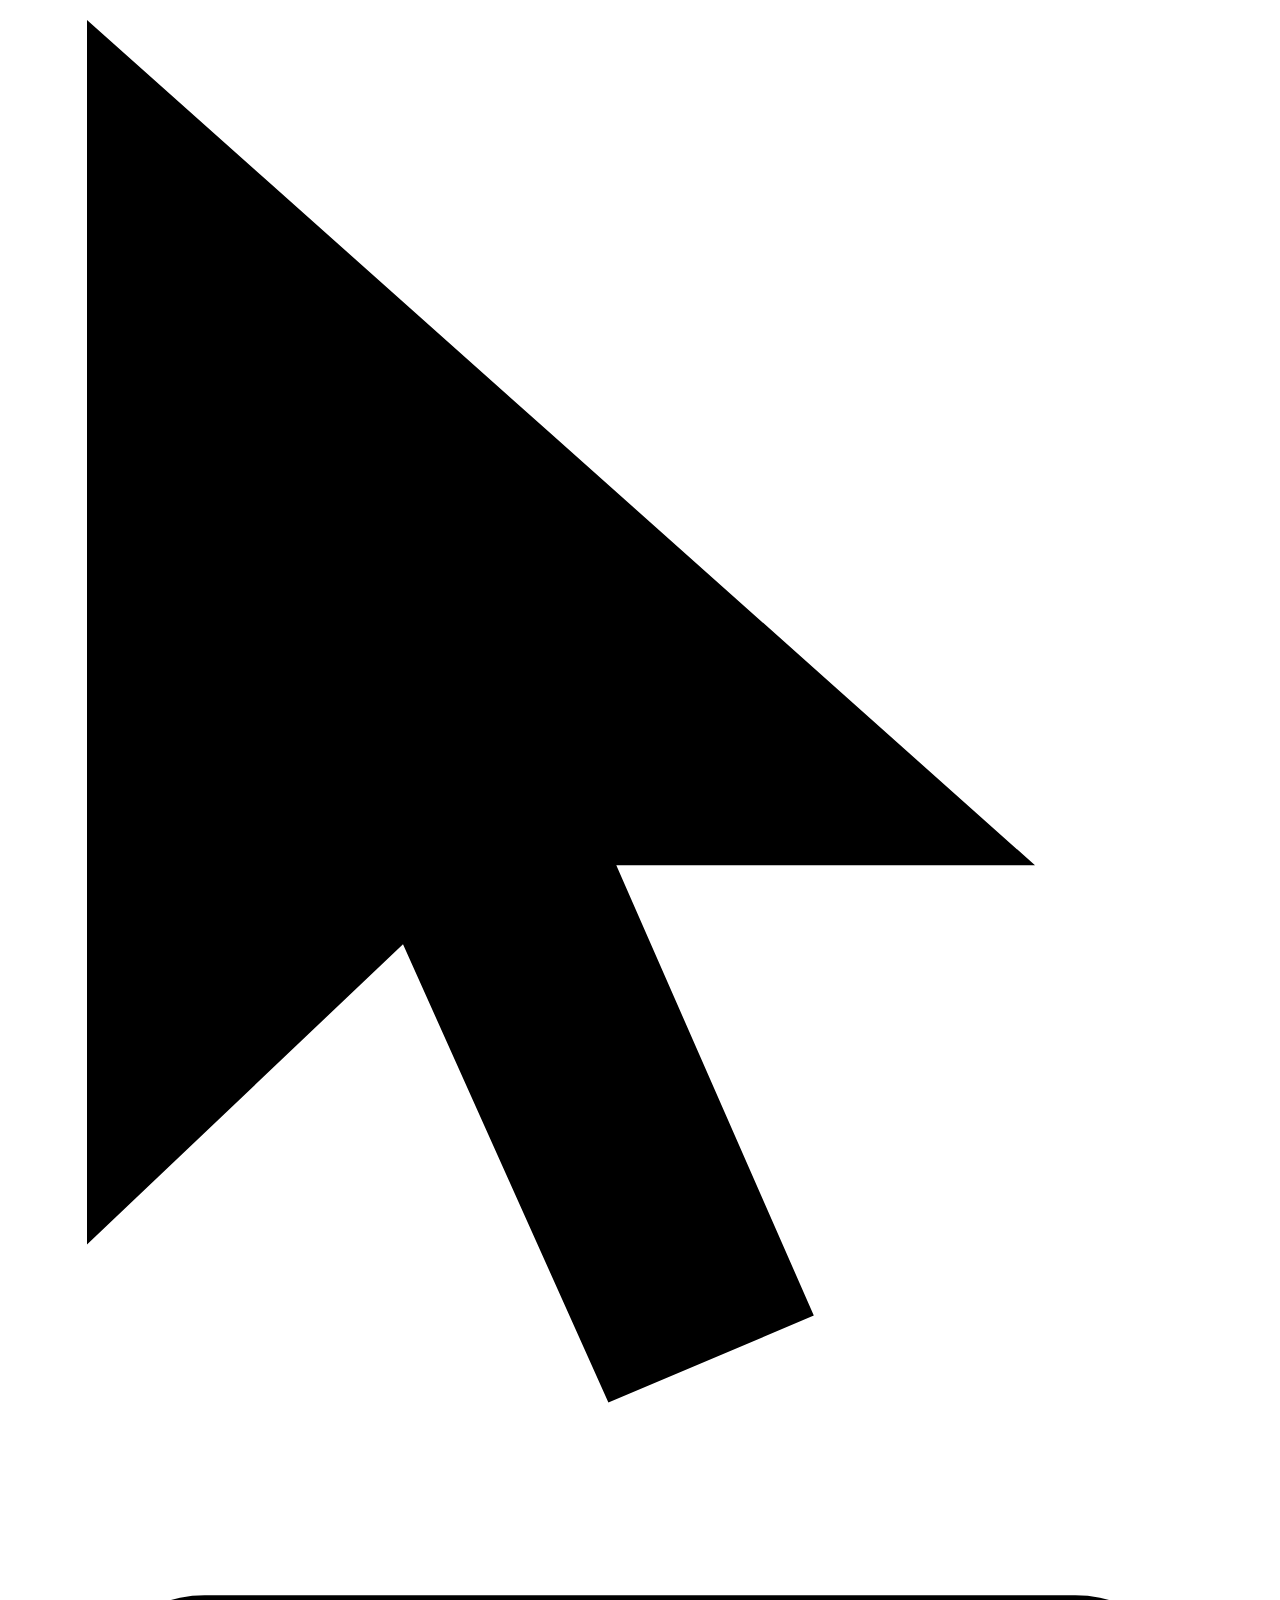
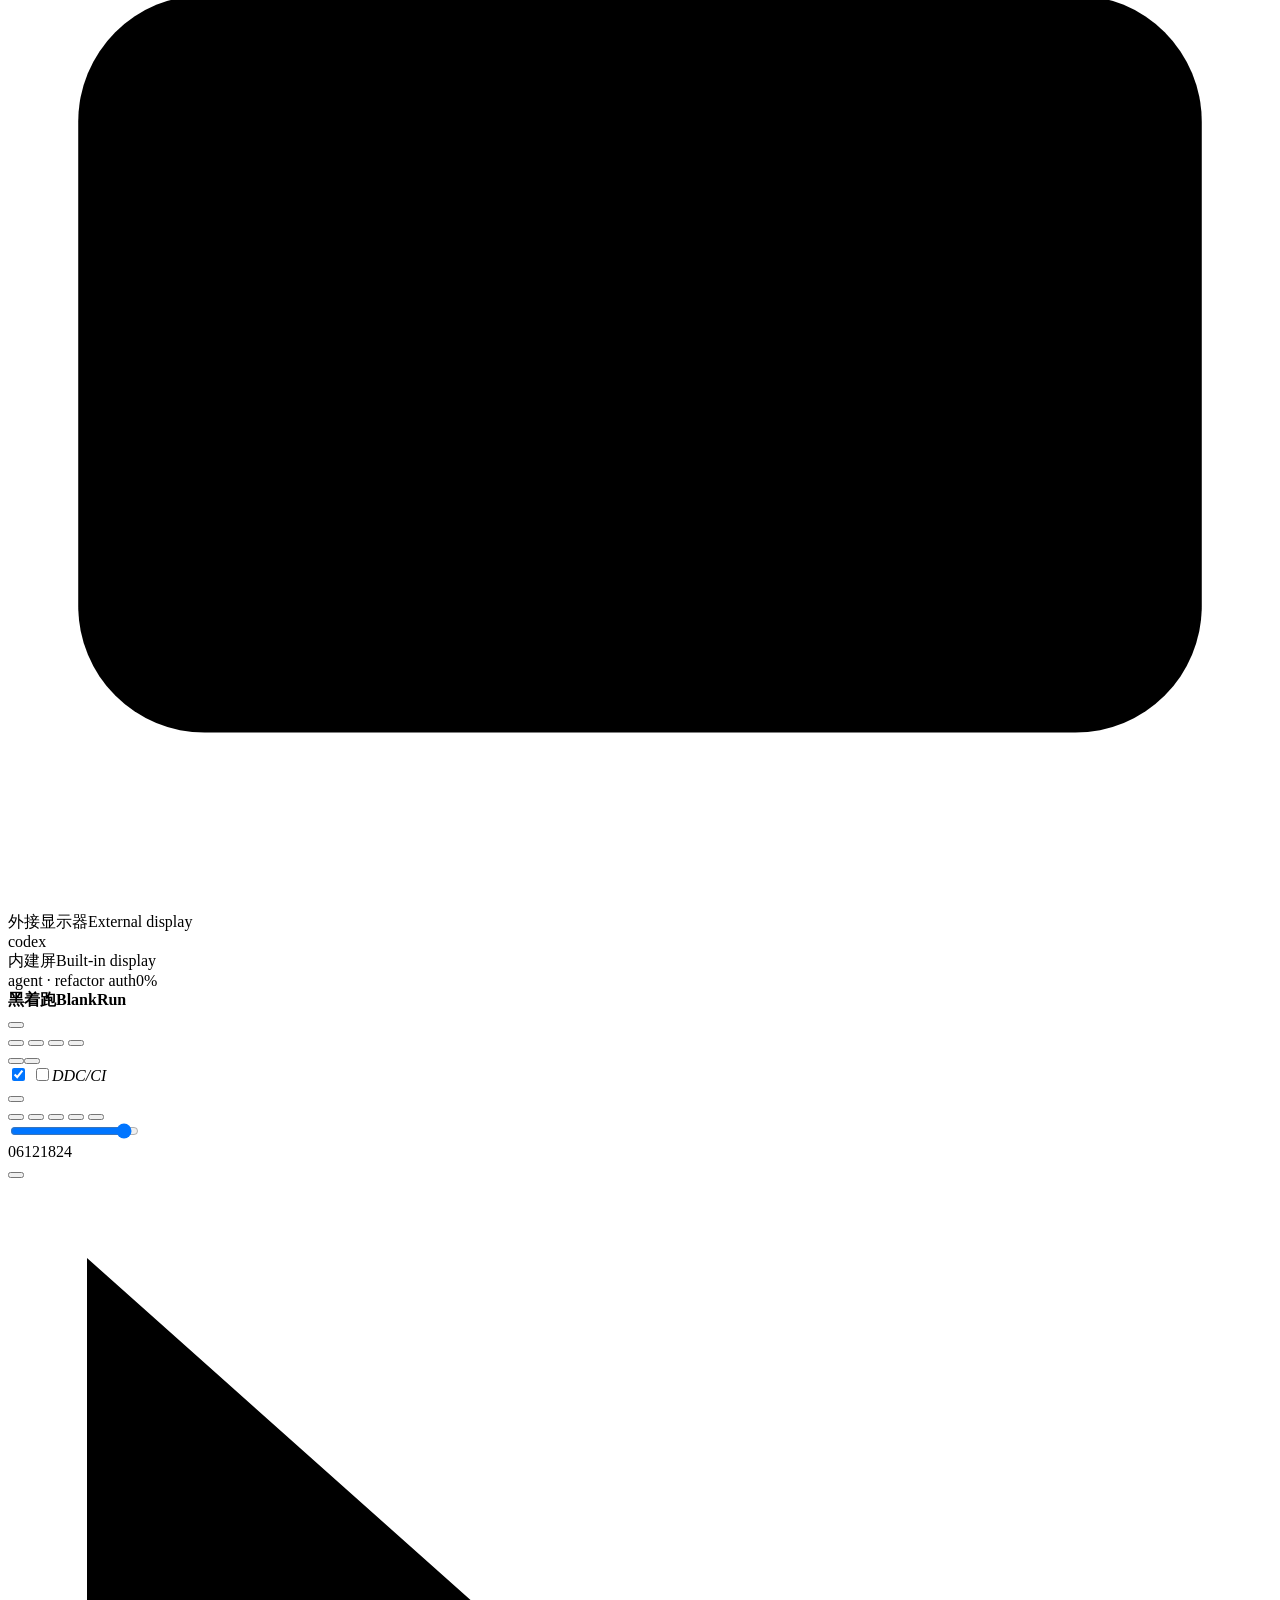
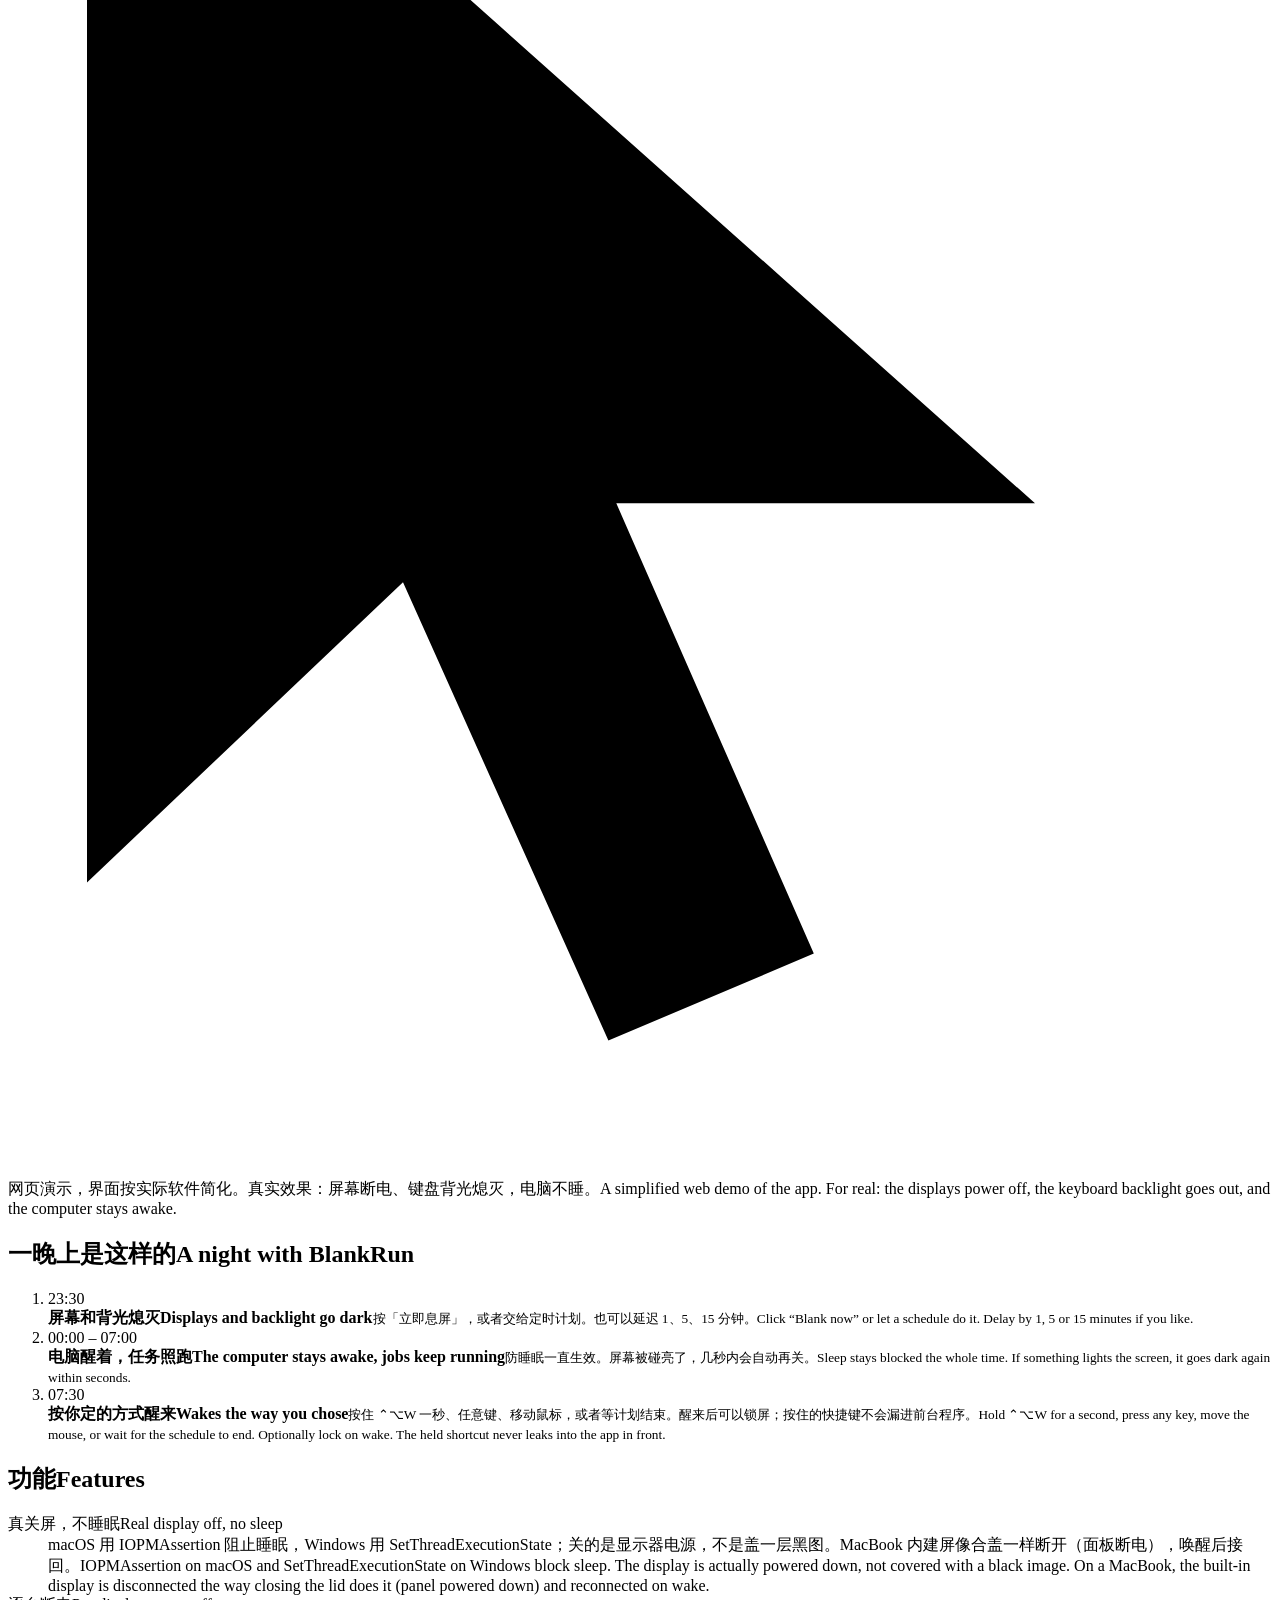
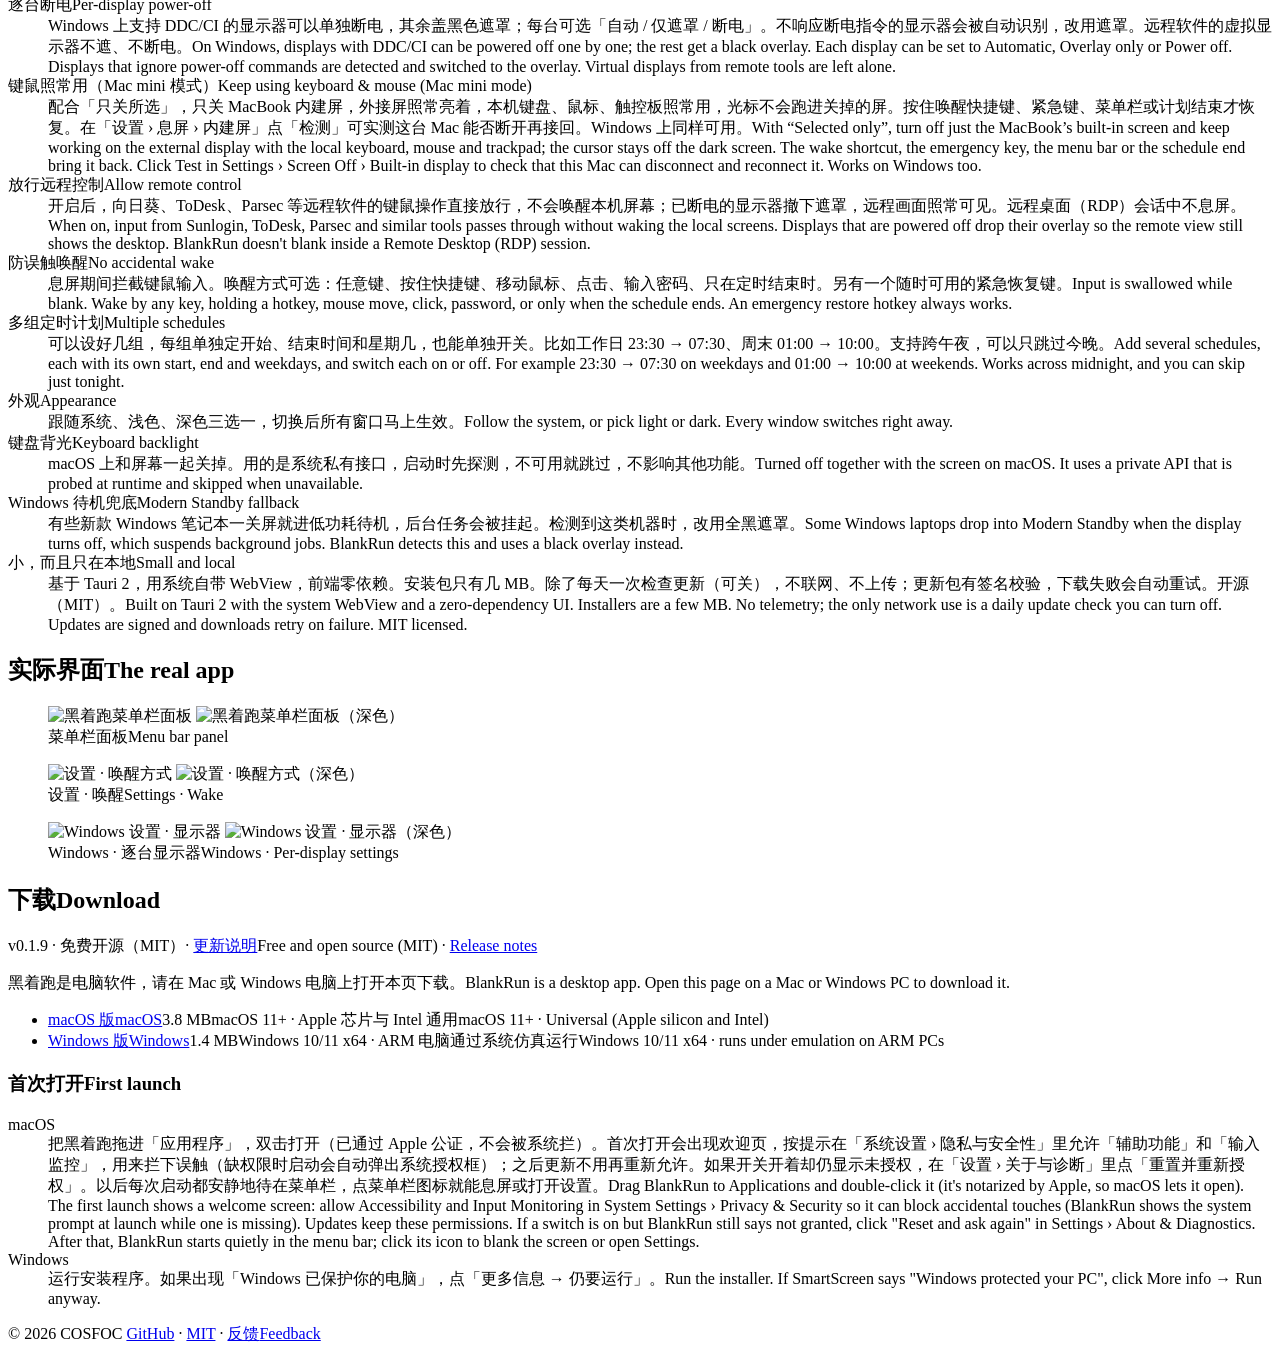
==== commit 28b8d70a: "site: hero uses fresh v0.1.9 popover renders, zh/en follow language, light/dark follow theme; refres" ====
--- a/site/index.html
+++ b/site/index.html
@@ -30,7 +30,7 @@
 <link rel="icon" href="/favicon.png" type="image/png" sizes="32x32">
 <link rel="apple-touch-icon" href="/apple-touch-icon.png">
 <script src="/theme.js?v=0.1.9"></script>
-<link rel="stylesheet" href="/style.css?v=0.1.9-1">
+<link rel="stylesheet" href="/style.css?v=0.1.9-2">
 <script src="/lang.js?v=0.1.9" defer></script>
 <script src="/dl.js?v=0.1.9" defer></script>
 <script src="/demo.js?v=0.1.9" defer></script>
@@ -75,8 +75,10 @@
     </div>
   </div>
   <figure class="hero-shot">
-    <img class="th-light" src="/img/popover-mac.webp?v=0.1.5" width="640" height="856" fetchpriority="high" alt="黑着跑菜单栏面板：立即息屏、定时计划、唤醒方式">
-    <img class="th-dark" src="/img/popover-mac-dark.webp?v=0.1.5" width="640" height="856" fetchpriority="high" alt="黑着跑菜单栏面板（深色）：立即息屏、定时计划、唤醒方式">
+    <img class="th-light" lang="zh" src="/img/popover-mac-019-zh.webp" width="640" height="856" fetchpriority="high" alt="黑着跑菜单栏面板：立即息屏、今晚的计划、唤醒方式">
+    <img class="th-dark" lang="zh" src="/img/popover-mac-019-zh-dark.webp" width="640" height="856" alt="黑着跑菜单栏面板（深色）：立即息屏、今晚的计划、唤醒方式">
+    <img class="th-light" lang="en" src="/img/popover-mac-019-en.webp" width="640" height="856" alt="BlankRun menu bar panel: Blank Now, tonight's schedule, wake method">
+    <img class="th-dark" lang="en" src="/img/popover-mac-019-en-dark.webp" width="640" height="856" alt="BlankRun menu bar panel (dark): Blank Now, tonight's schedule, wake method">
   </figure>
 </section>
 
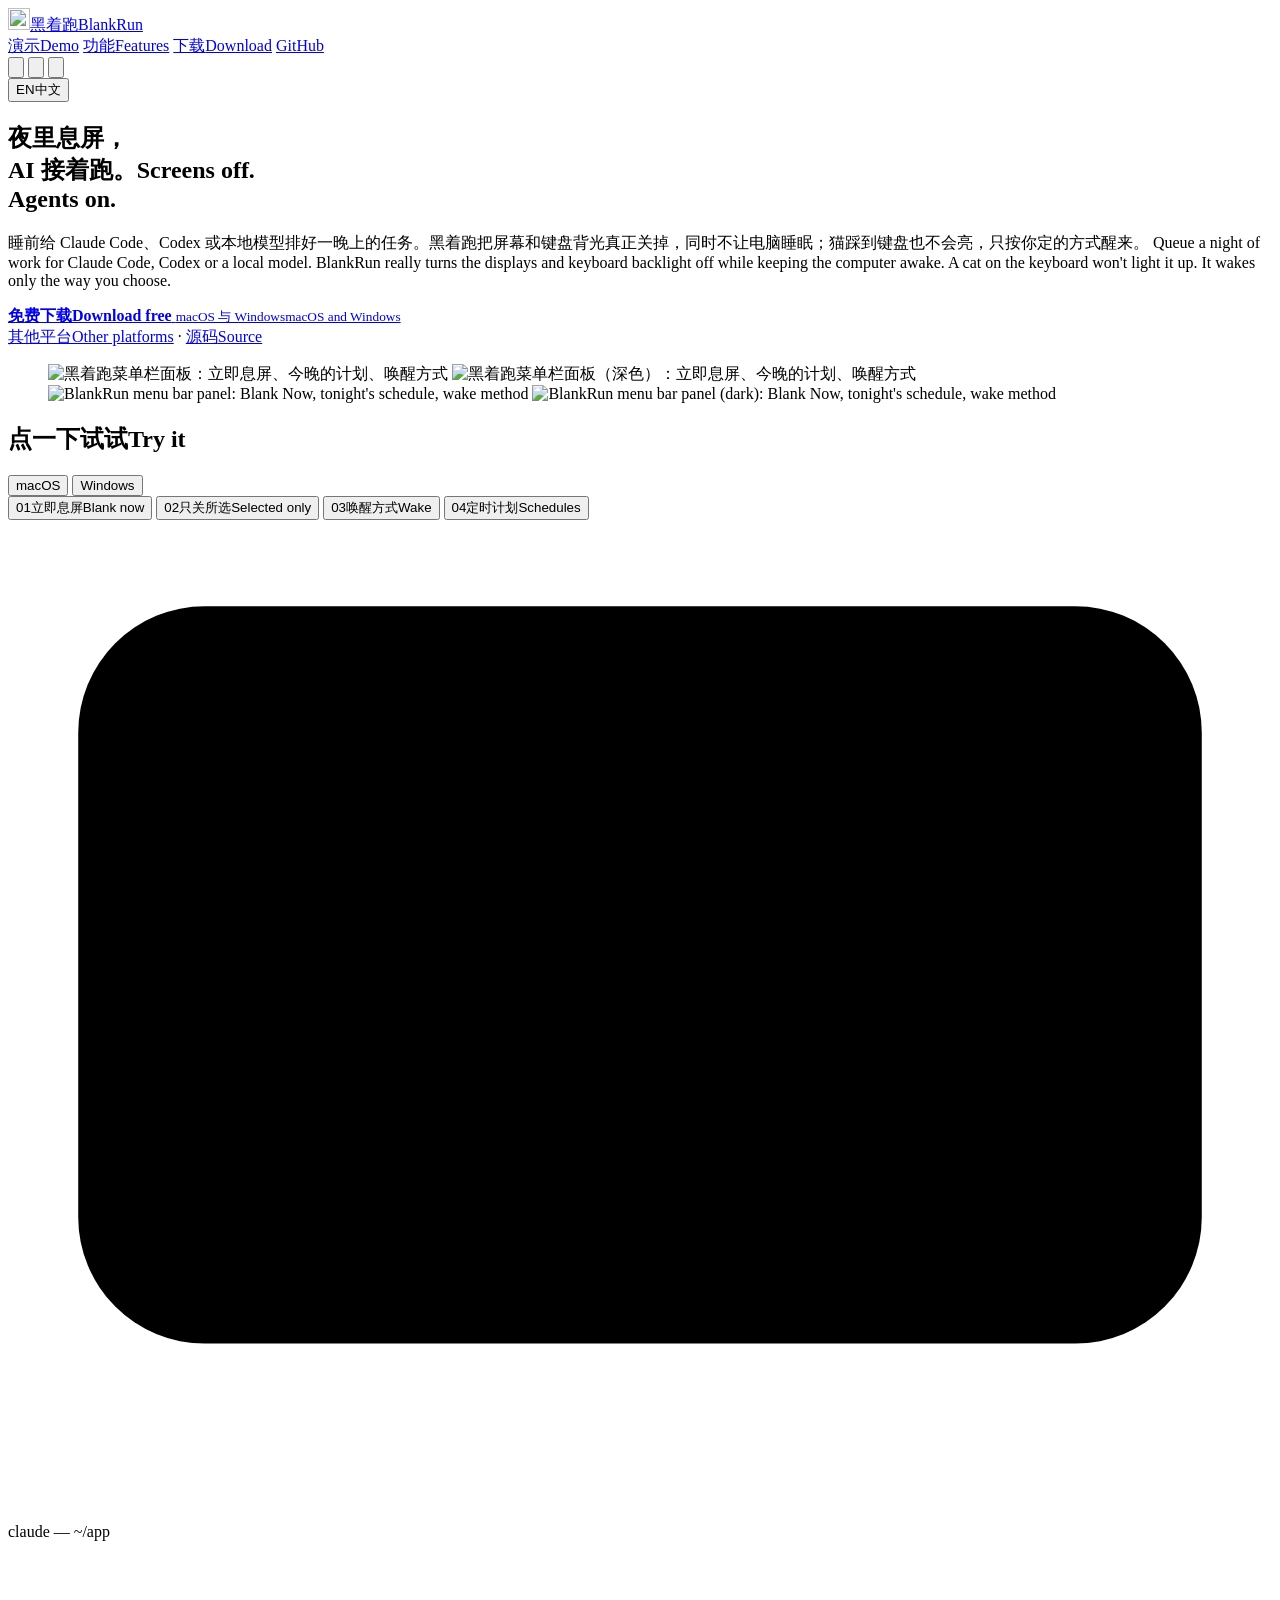
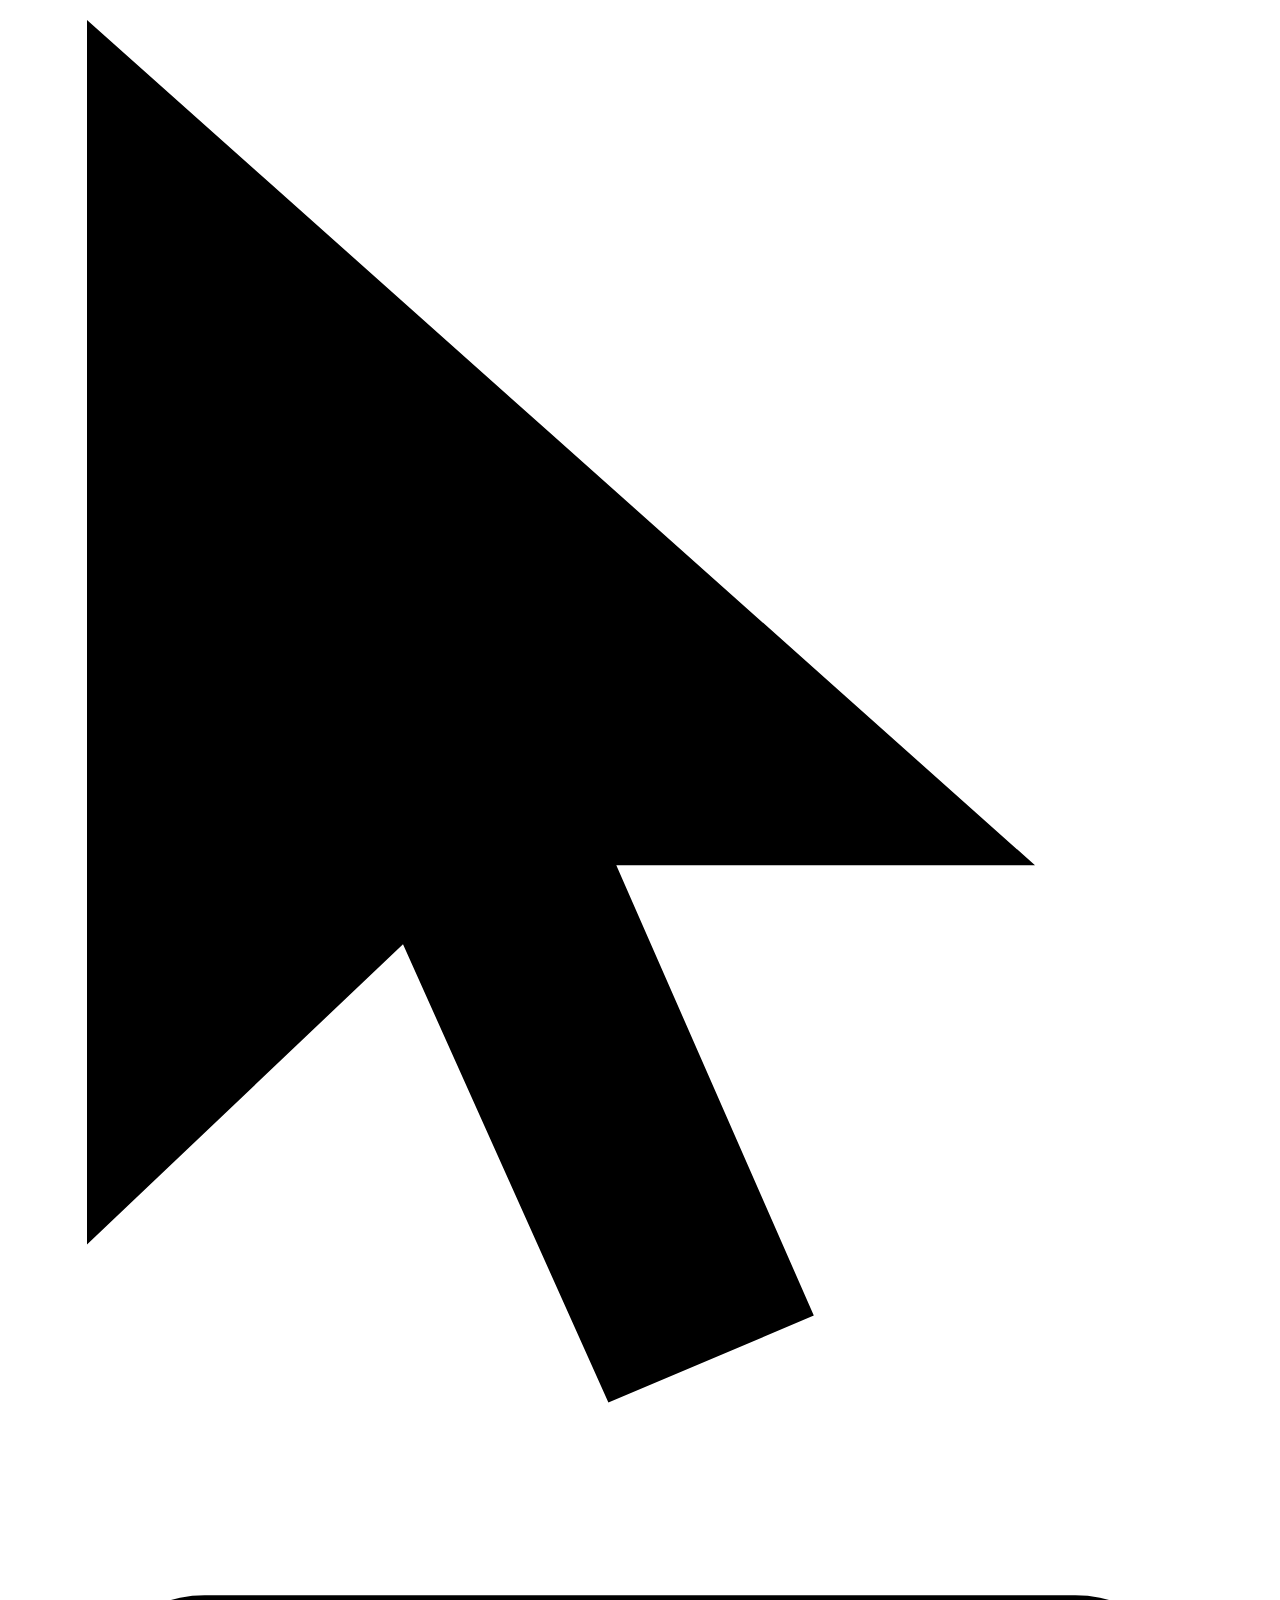
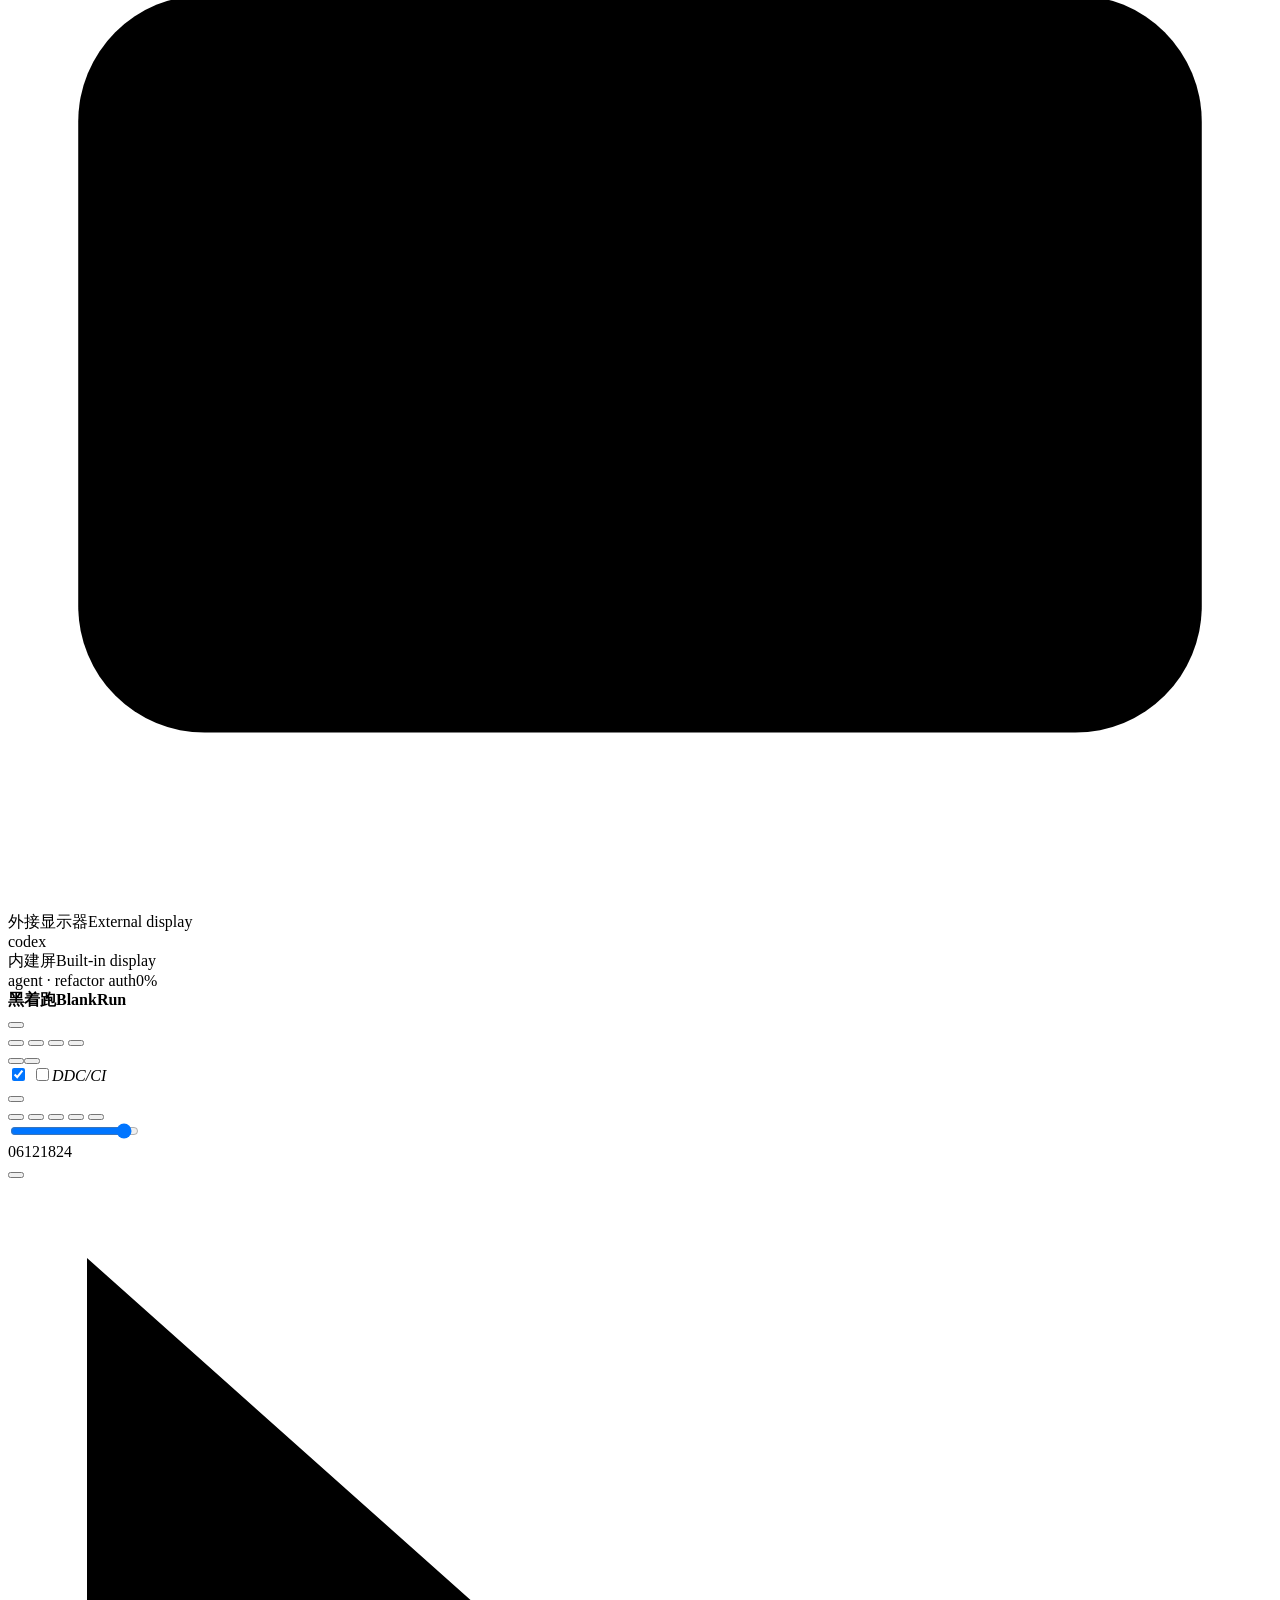
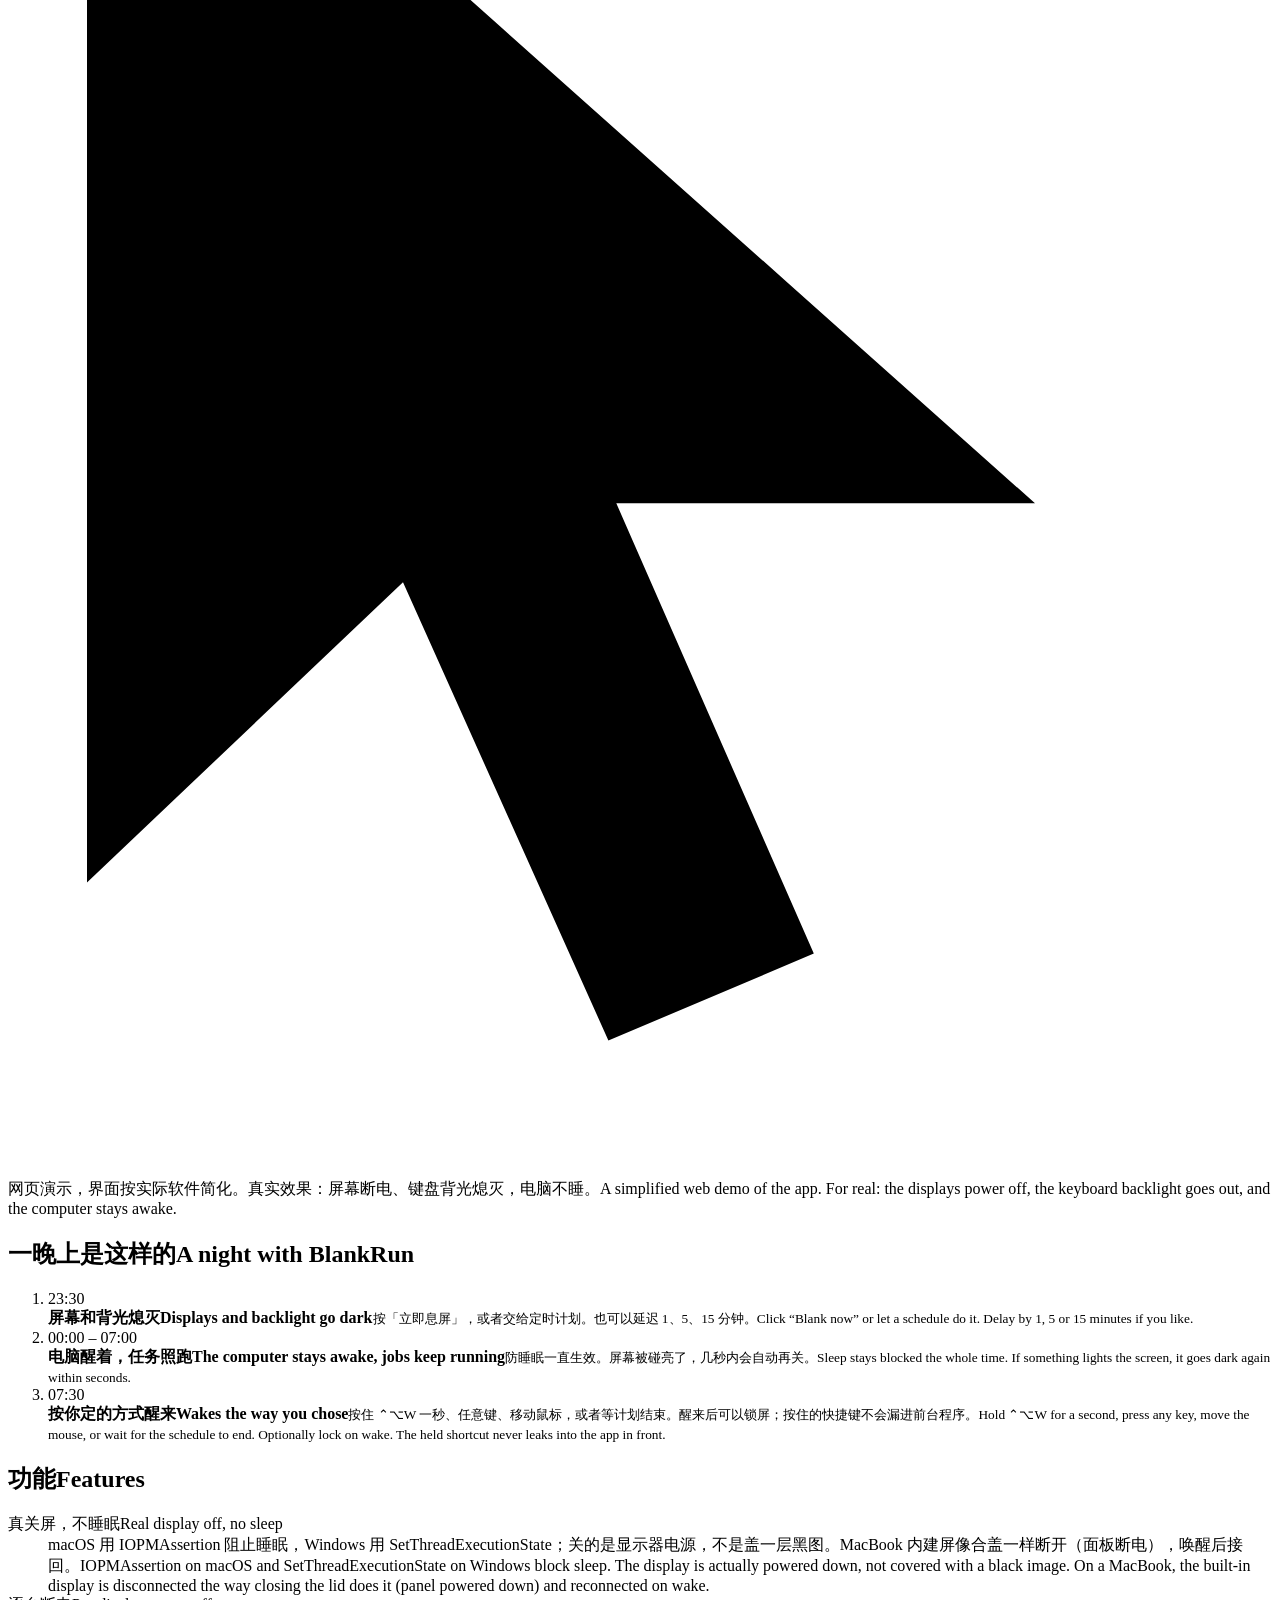
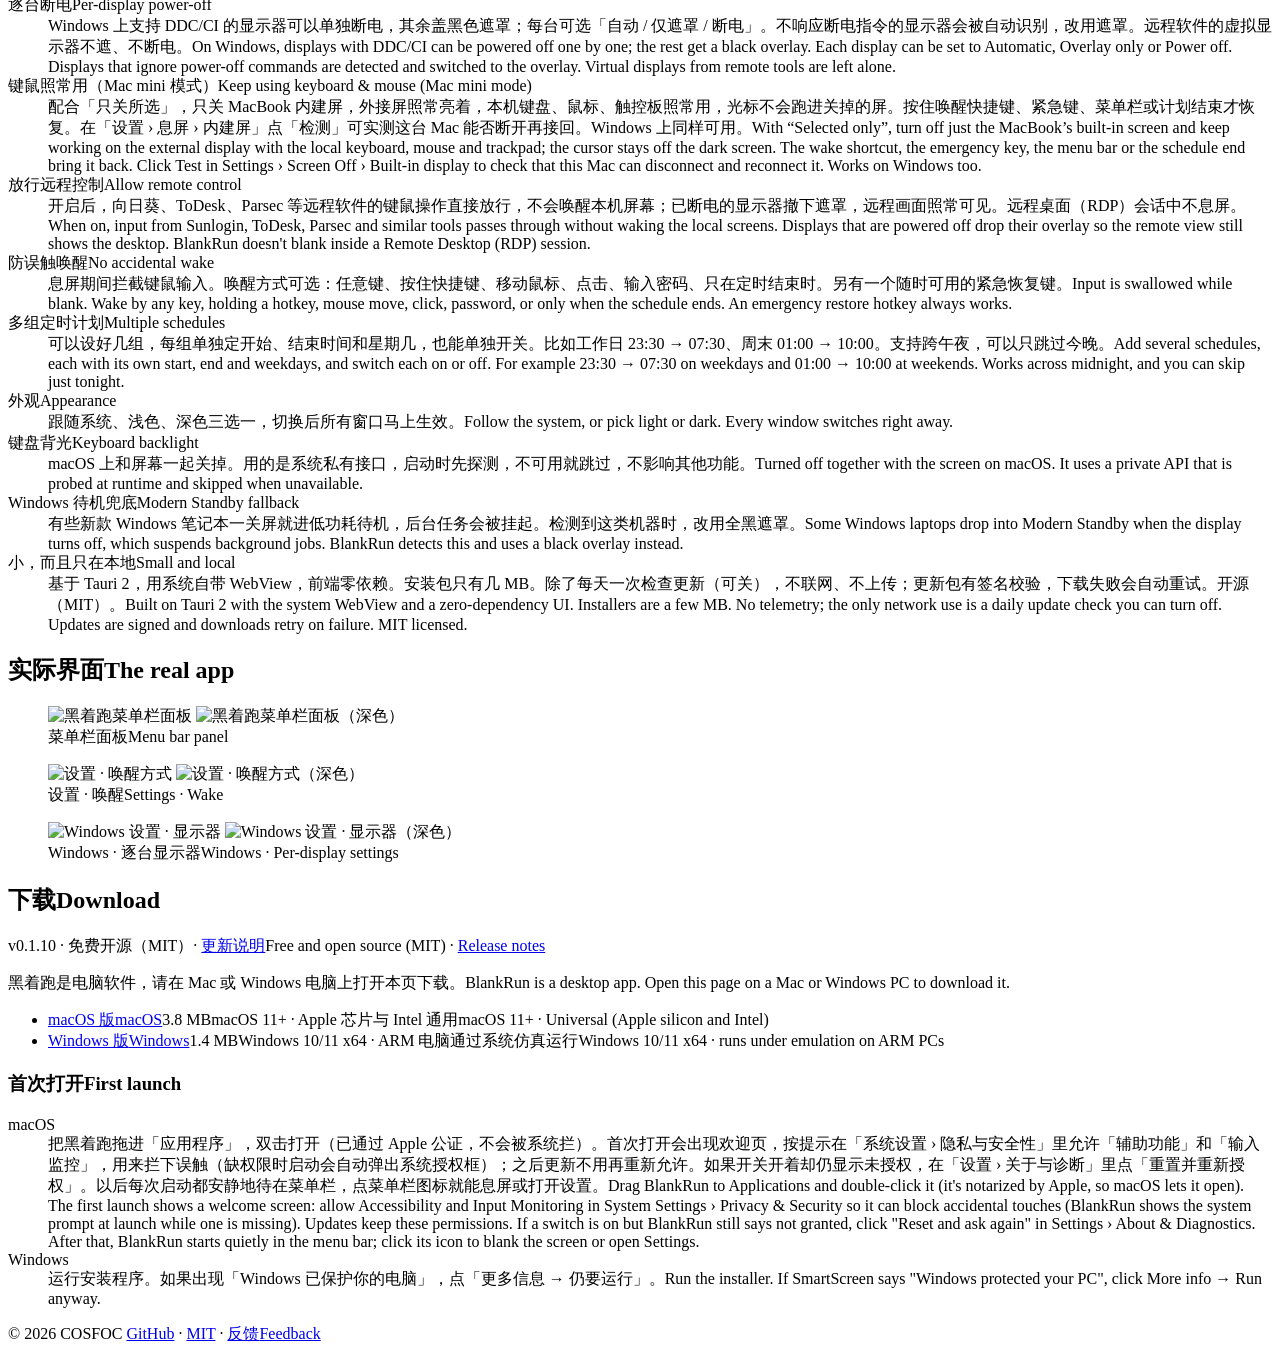
==== commit c6e5817f: "v0.1.10: version bump, release notes" ====
--- a/site/index.html
+++ b/site/index.html
@@ -25,15 +25,15 @@
 <meta name="twitter:title" content="黑着跑 BlankRun">
 <meta name="twitter:description" content="Turn the screens off at night. Keep your AI agents running. 夜里息屏，AI 接着跑。">
 <meta name="twitter:image" content="https://blankrun.cosfoc.com/og.png">
-<script type="application/ld+json">{"@context":"https://schema.org","@type":"SoftwareApplication","name":"BlankRun","alternateName":"黑着跑","operatingSystem":"macOS 11+, Windows 10+","applicationCategory":"UtilitiesApplication","softwareVersion":"0.1.9","license":"https://opensource.org/licenses/MIT","url":"https://blankrun.cosfoc.com/","downloadUrl":"https://github.com/hongfaqiu/blankrun/releases/latest","offers":{"@type":"Offer","price":"0","priceCurrency":"USD"},"description":"Turn the screens and keyboard backlight off while the computer keeps running. 一键息屏，电脑不睡眠。"}</script>
+<script type="application/ld+json">{"@context":"https://schema.org","@type":"SoftwareApplication","name":"BlankRun","alternateName":"黑着跑","operatingSystem":"macOS 11+, Windows 10+","applicationCategory":"UtilitiesApplication","softwareVersion":"0.1.10","license":"https://opensource.org/licenses/MIT","url":"https://blankrun.cosfoc.com/","downloadUrl":"https://github.com/hongfaqiu/blankrun/releases/latest","offers":{"@type":"Offer","price":"0","priceCurrency":"USD"},"description":"Turn the screens and keyboard backlight off while the computer keeps running. 一键息屏，电脑不睡眠。"}</script>
 <link rel="icon" href="/favicon.svg" type="image/svg+xml">
 <link rel="icon" href="/favicon.png" type="image/png" sizes="32x32">
 <link rel="apple-touch-icon" href="/apple-touch-icon.png">
-<script src="/theme.js?v=0.1.9"></script>
-<link rel="stylesheet" href="/style.css?v=0.1.9-2">
-<script src="/lang.js?v=0.1.9" defer></script>
-<script src="/dl.js?v=0.1.9" defer></script>
-<script src="/demo.js?v=0.1.9" defer></script>
+<script src="/theme.js?v=0.1.10"></script>
+<link rel="stylesheet" href="/style.css?v=0.1.10">
+<script src="/lang.js?v=0.1.10" defer></script>
+<script src="/dl.js?v=0.1.10" defer></script>
+<script src="/demo.js?v=0.1.10" defer></script>
 </head>
 <body>
 <header class="top" id="top">
@@ -240,7 +240,7 @@
 
 <section class="download" id="download">
   <h2><span lang="zh">下载</span><span lang="en">Download</span></h2>
-  <p class="sub"><span class="num" data-ver>v0.1.9</span> · <span lang="zh">免费开源（MIT）· <a href="https://github.com/hongfaqiu/blankrun/releases/latest">更新说明</a></span><span lang="en">Free and open source (MIT) · <a href="https://github.com/hongfaqiu/blankrun/releases/latest">Release notes</a></span></p>
+  <p class="sub"><span class="num" data-ver>v0.1.10</span> · <span lang="zh">免费开源（MIT）· <a href="https://github.com/hongfaqiu/blankrun/releases/latest">更新说明</a></span><span lang="en">Free and open source (MIT) · <a href="https://github.com/hongfaqiu/blankrun/releases/latest">Release notes</a></span></p>
   <p class="mobile-hint"><span lang="zh">黑着跑是电脑软件，请在 Mac 或 Windows 电脑上打开本页下载。</span><span lang="en">BlankRun is a desktop app. Open this page on a Mac or Windows PC to download it.</span></p>
   <ul class="files">
     <li data-file="mac"><a href="https://github.com/hongfaqiu/blankrun/releases/latest/download/BlankRun_universal.dmg" download><span lang="zh">macOS 版</span><span lang="en">macOS</span></a><span class="num muted" data-size="mac">3.8 MB</span><span class="muted"><span lang="zh">macOS 11+ · Apple 芯片与 Intel 通用</span><span lang="en">macOS 11+ · Universal (Apple silicon and Intel)</span></span></li>
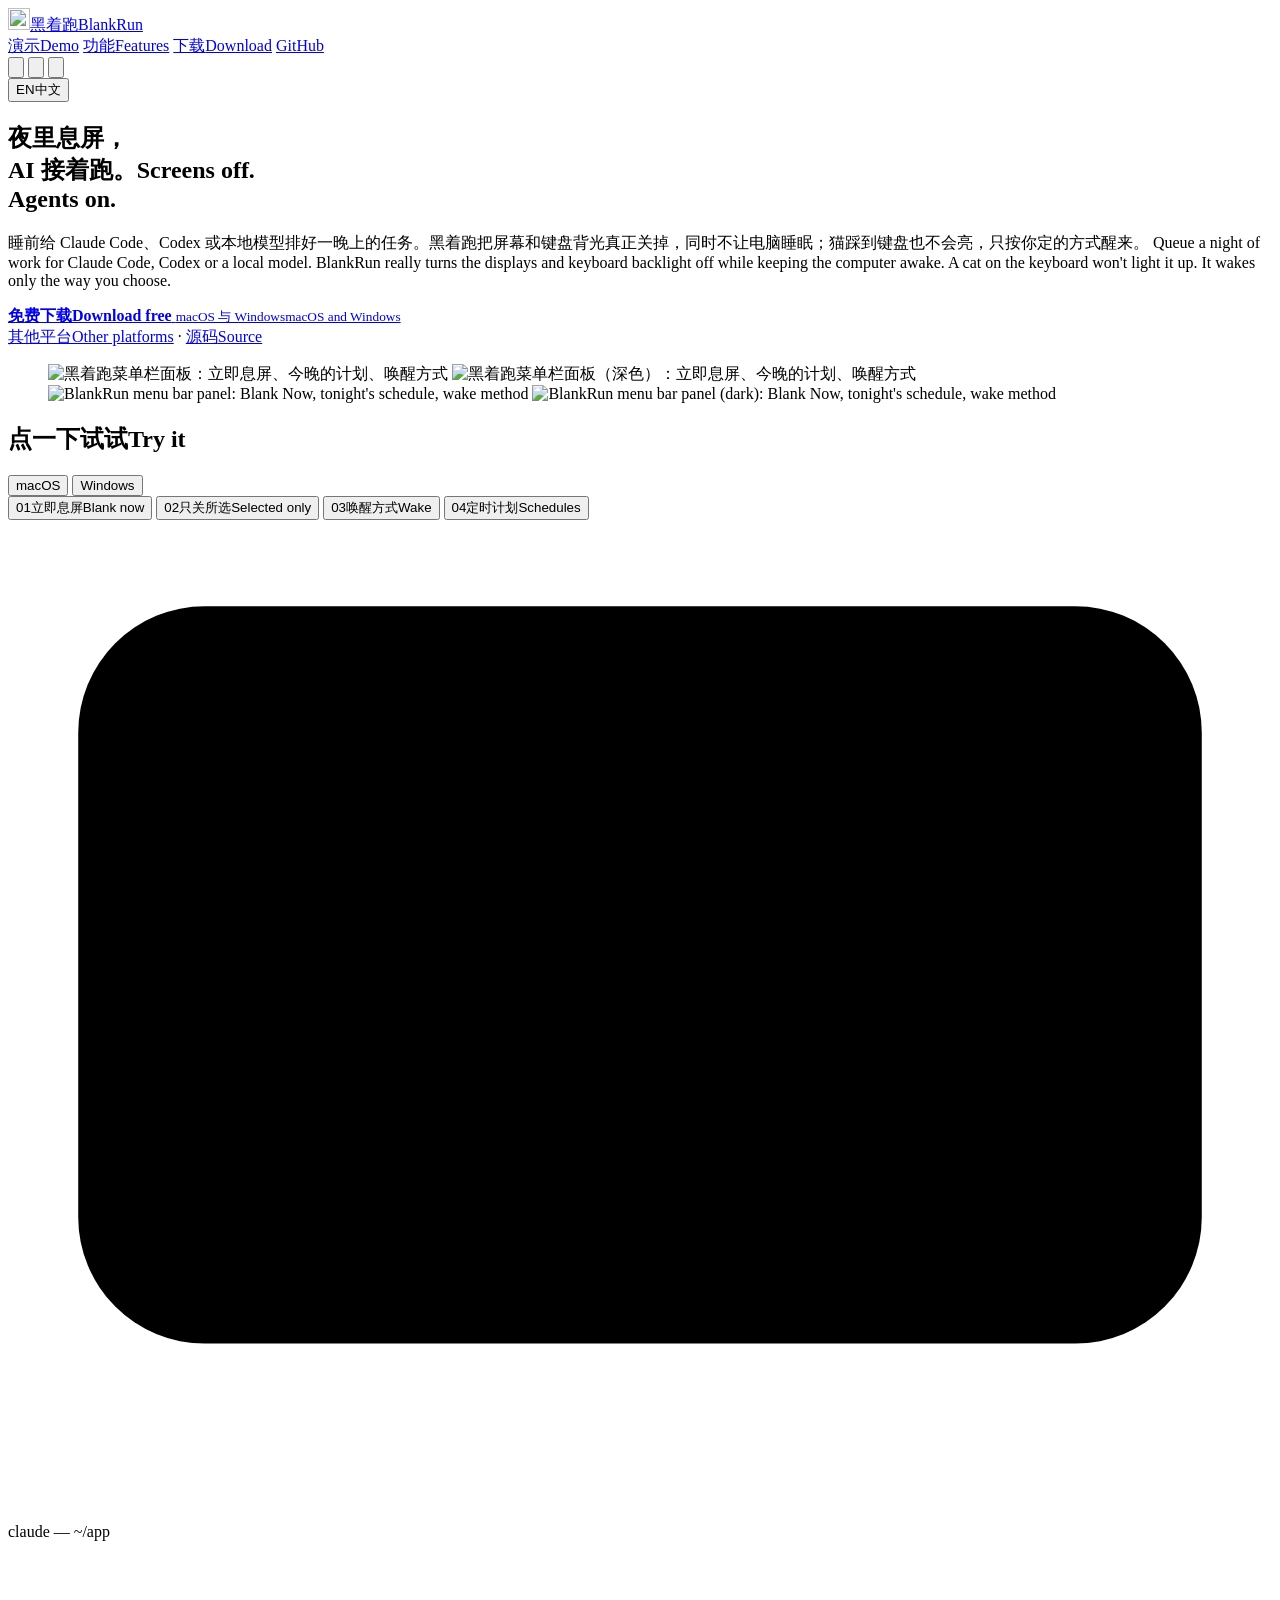
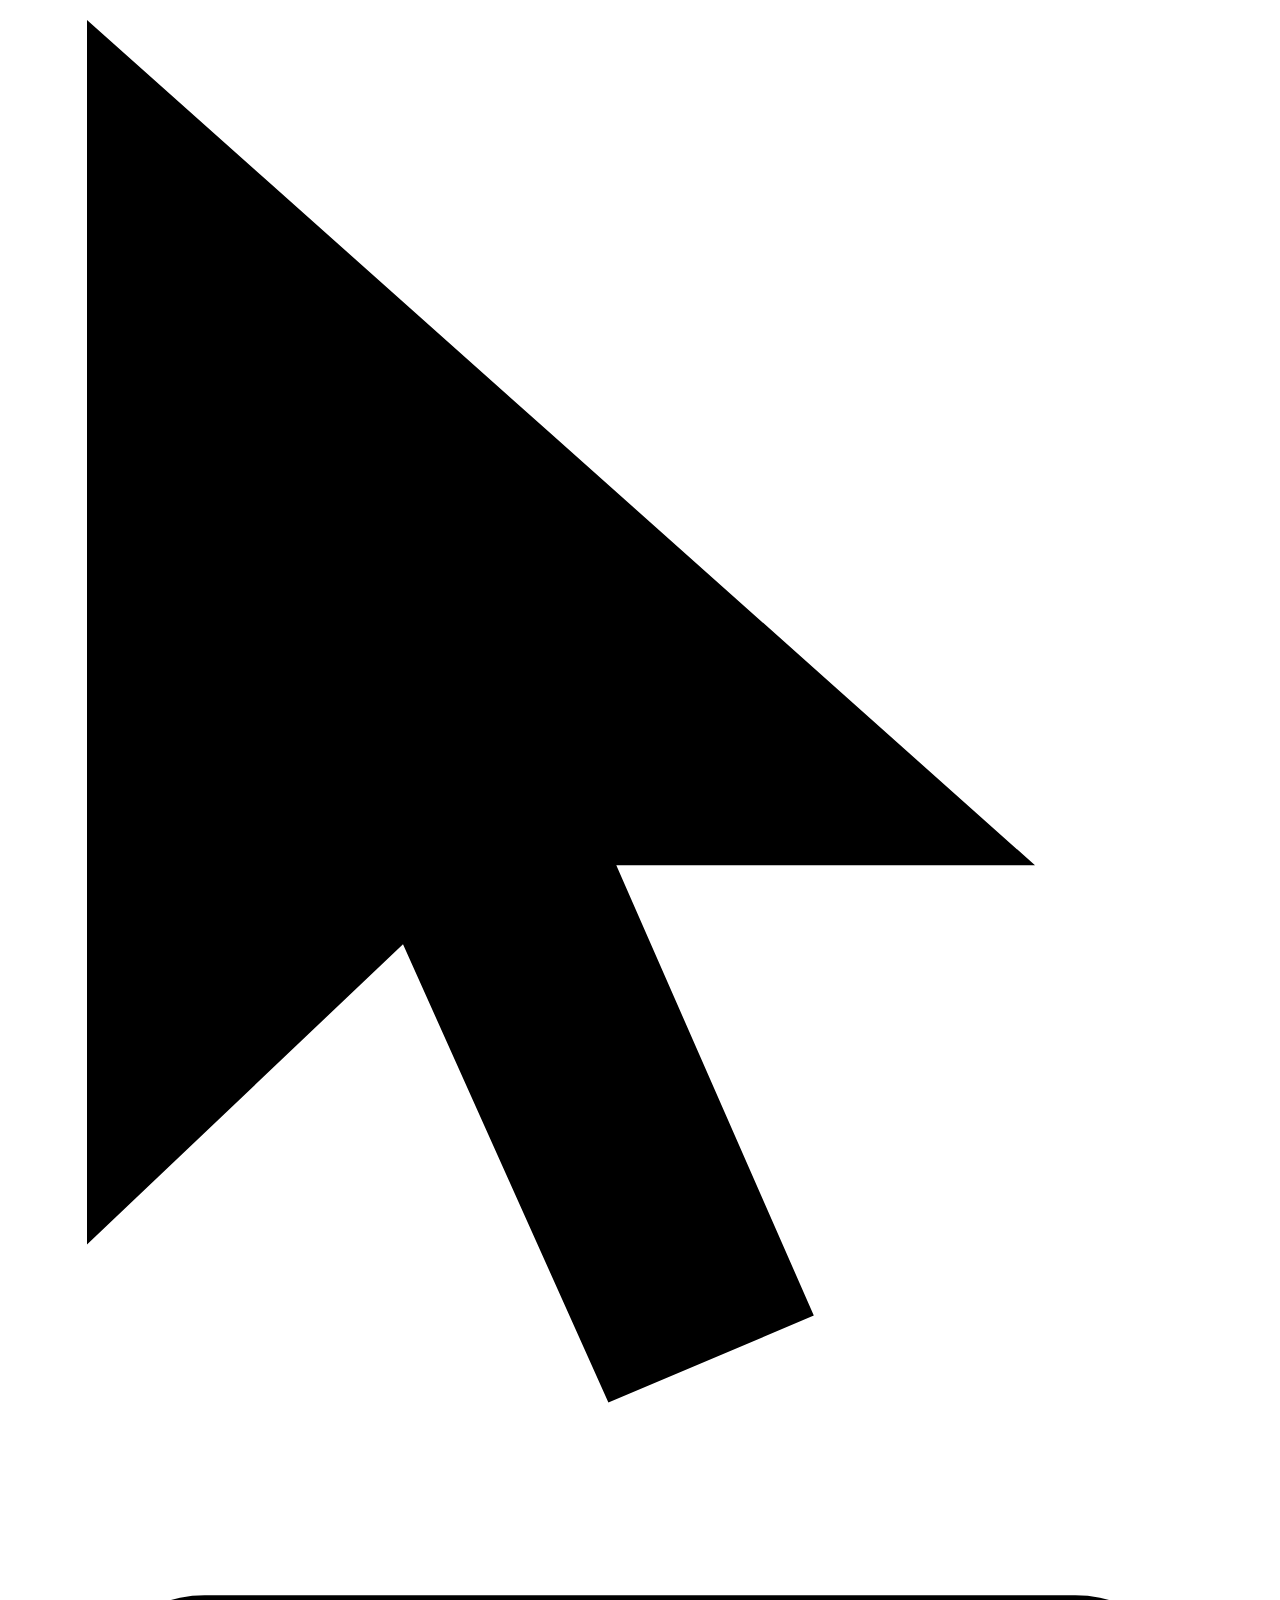
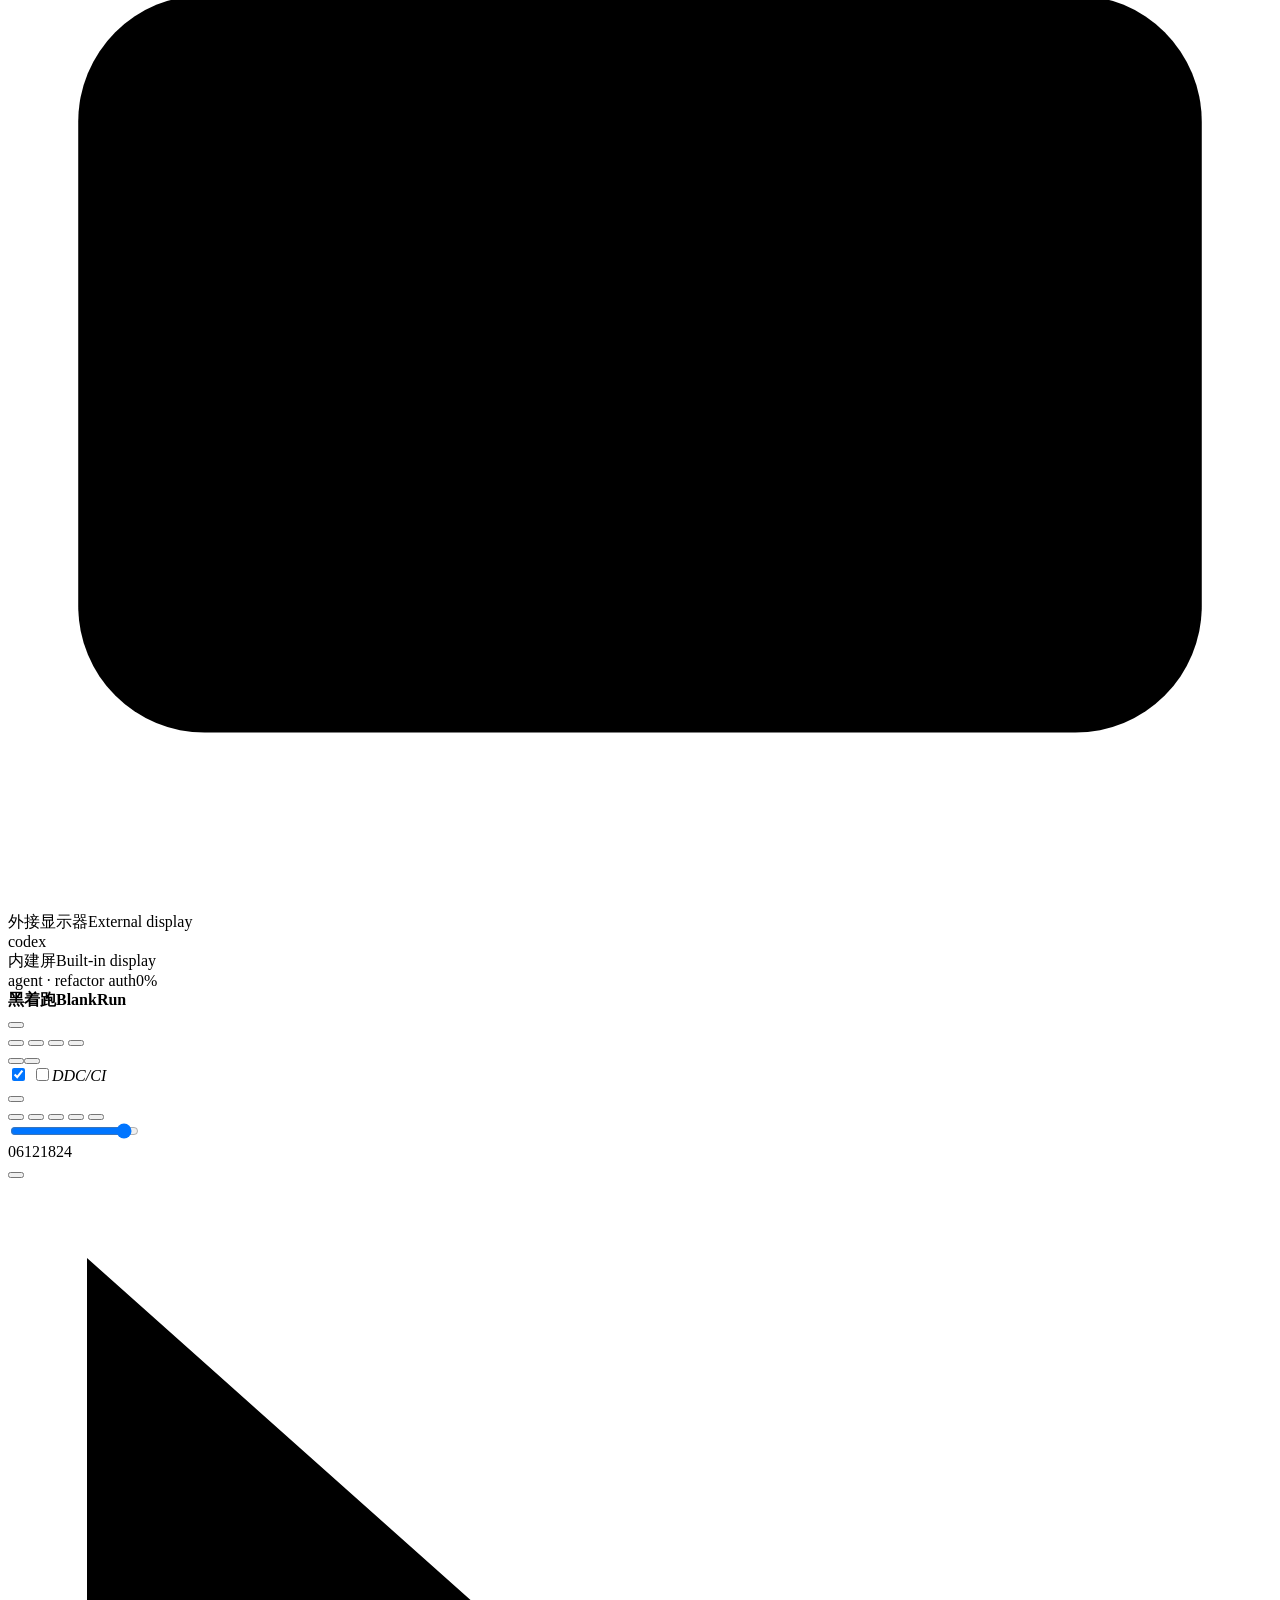
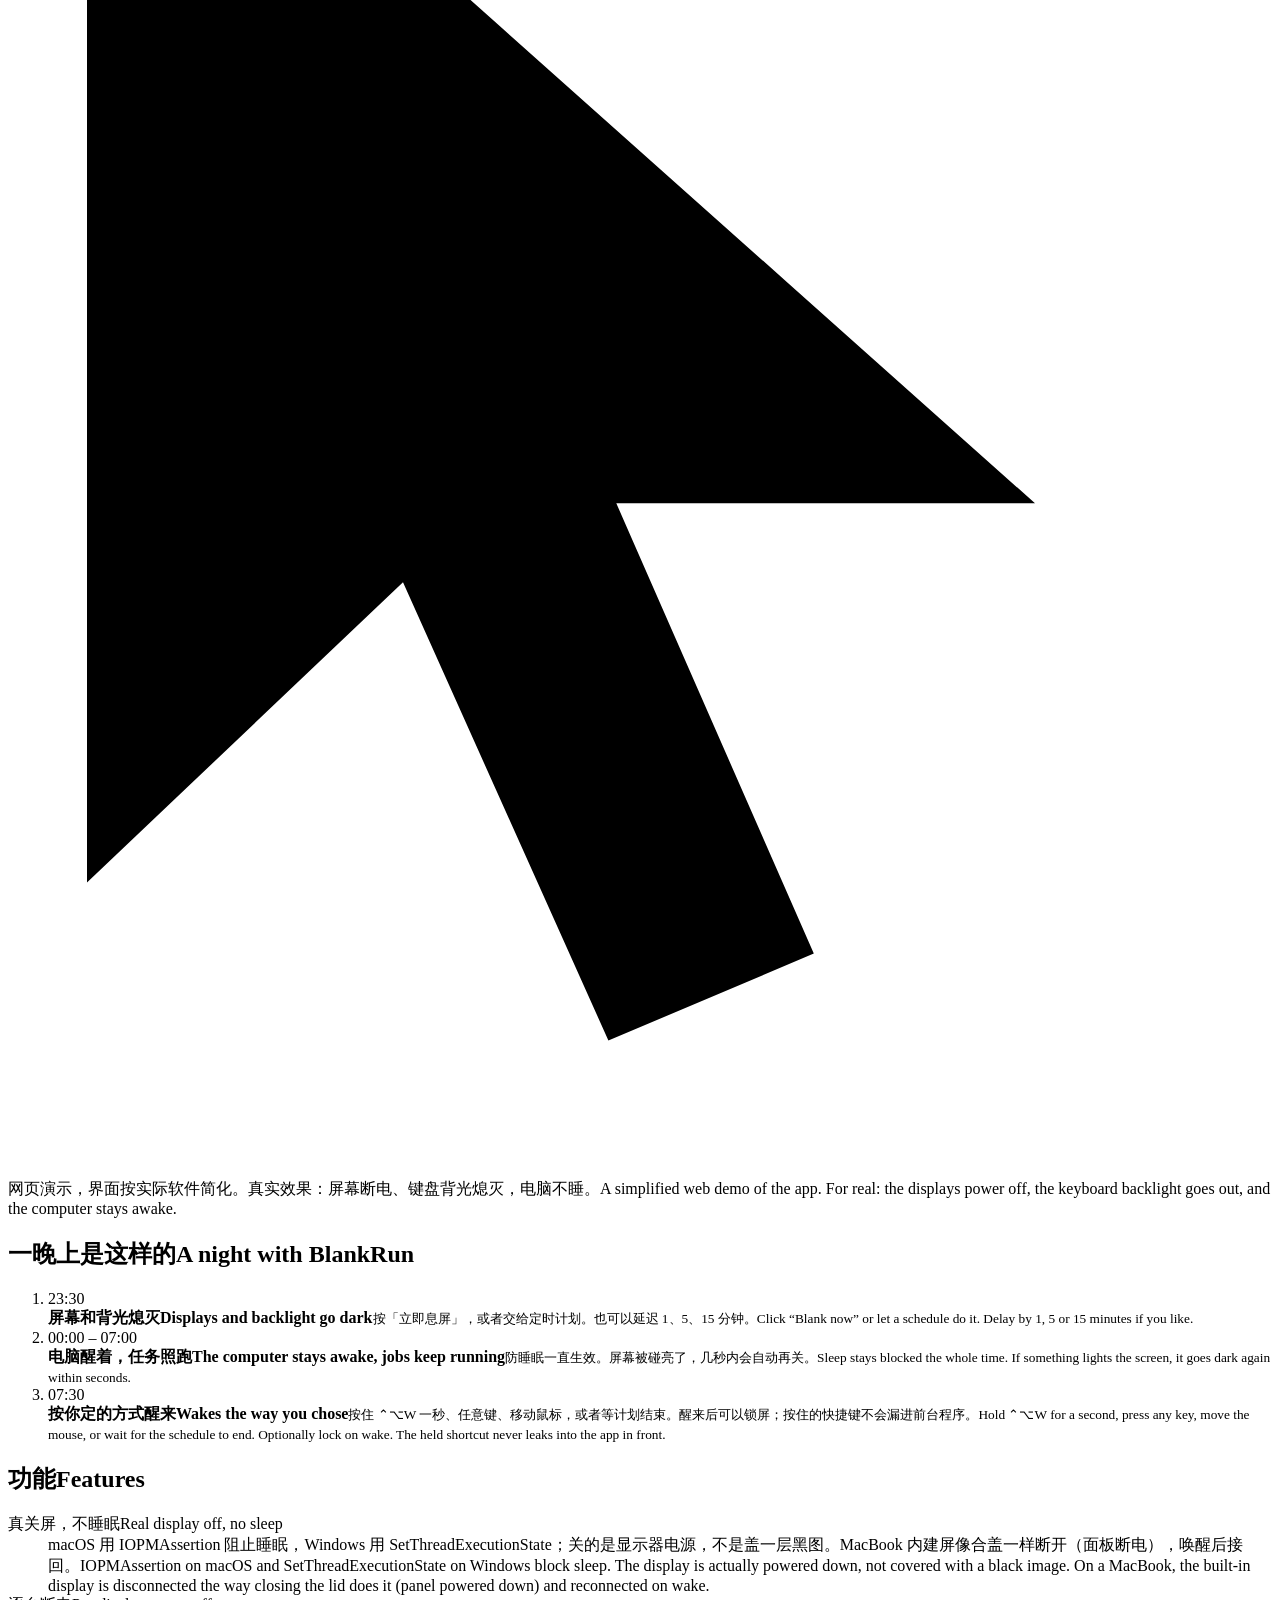
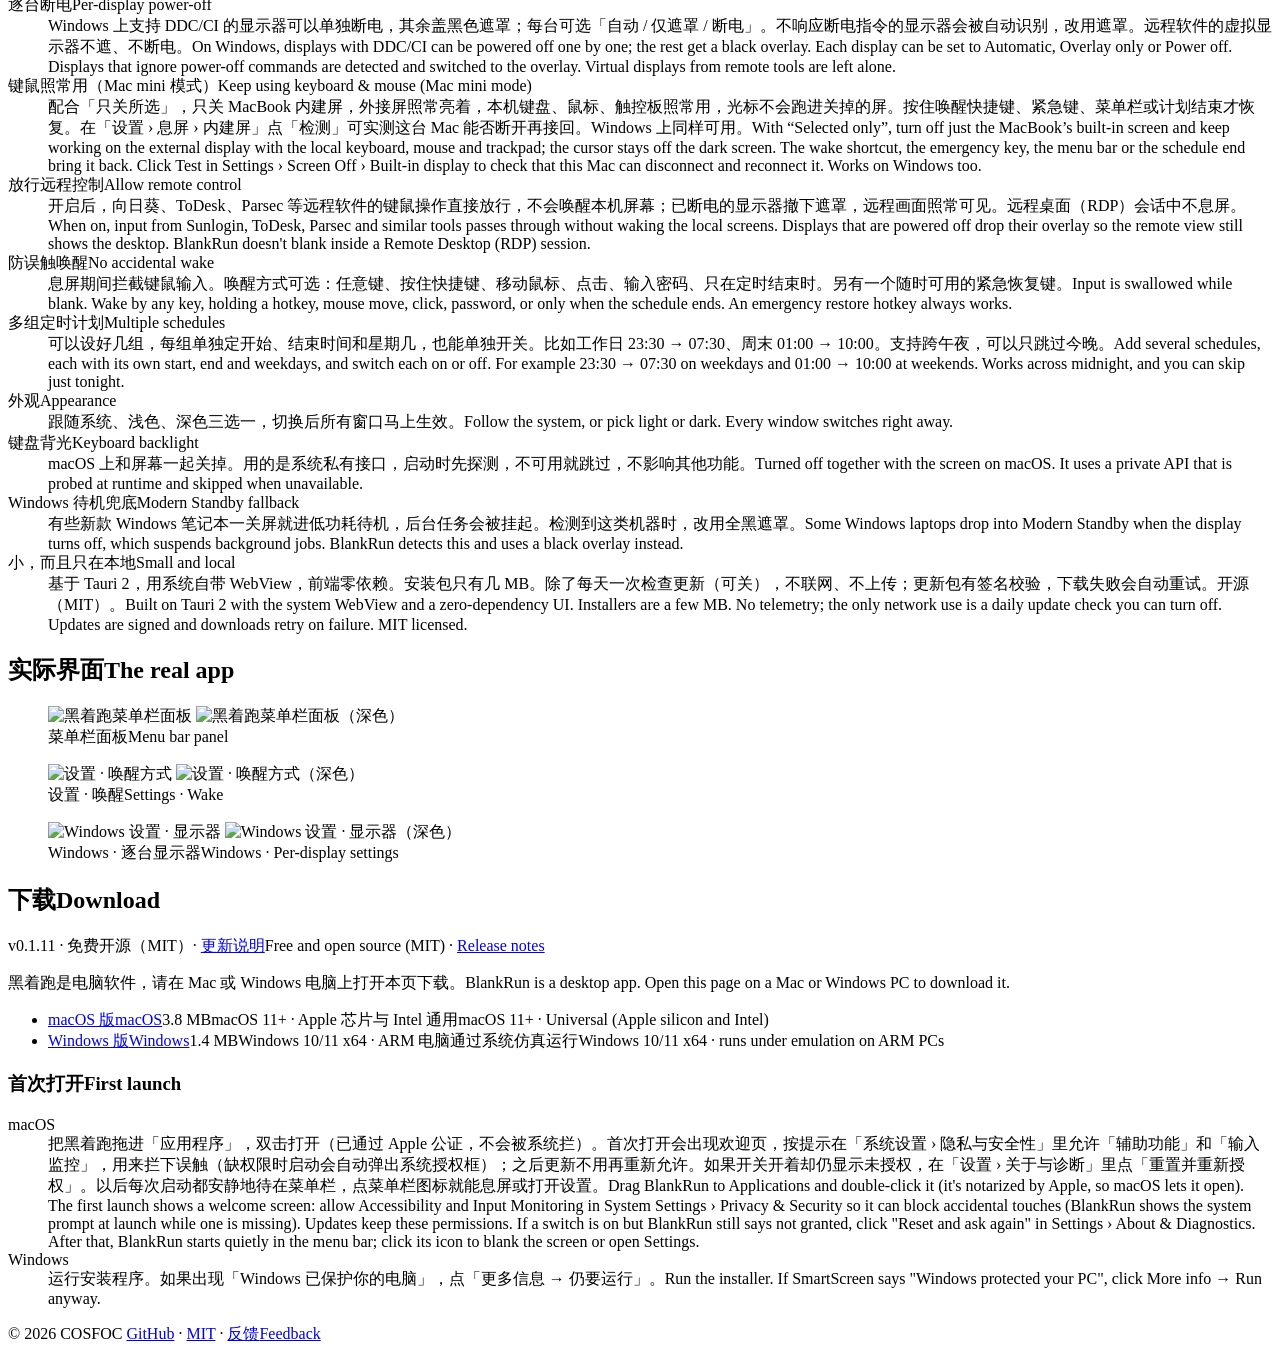
==== commit 197debea: "v0.1.11: version bump, release notes" ====
--- a/site/index.html
+++ b/site/index.html
@@ -25,15 +25,15 @@
 <meta name="twitter:title" content="黑着跑 BlankRun">
 <meta name="twitter:description" content="Turn the screens off at night. Keep your AI agents running. 夜里息屏，AI 接着跑。">
 <meta name="twitter:image" content="https://blankrun.cosfoc.com/og.png">
-<script type="application/ld+json">{"@context":"https://schema.org","@type":"SoftwareApplication","name":"BlankRun","alternateName":"黑着跑","operatingSystem":"macOS 11+, Windows 10+","applicationCategory":"UtilitiesApplication","softwareVersion":"0.1.10","license":"https://opensource.org/licenses/MIT","url":"https://blankrun.cosfoc.com/","downloadUrl":"https://github.com/hongfaqiu/blankrun/releases/latest","offers":{"@type":"Offer","price":"0","priceCurrency":"USD"},"description":"Turn the screens and keyboard backlight off while the computer keeps running. 一键息屏，电脑不睡眠。"}</script>
+<script type="application/ld+json">{"@context":"https://schema.org","@type":"SoftwareApplication","name":"BlankRun","alternateName":"黑着跑","operatingSystem":"macOS 11+, Windows 10+","applicationCategory":"UtilitiesApplication","softwareVersion":"0.1.11","license":"https://opensource.org/licenses/MIT","url":"https://blankrun.cosfoc.com/","downloadUrl":"https://github.com/hongfaqiu/blankrun/releases/latest","offers":{"@type":"Offer","price":"0","priceCurrency":"USD"},"description":"Turn the screens and keyboard backlight off while the computer keeps running. 一键息屏，电脑不睡眠。"}</script>
 <link rel="icon" href="/favicon.svg" type="image/svg+xml">
 <link rel="icon" href="/favicon.png" type="image/png" sizes="32x32">
 <link rel="apple-touch-icon" href="/apple-touch-icon.png">
-<script src="/theme.js?v=0.1.10"></script>
-<link rel="stylesheet" href="/style.css?v=0.1.10">
-<script src="/lang.js?v=0.1.10" defer></script>
-<script src="/dl.js?v=0.1.10" defer></script>
-<script src="/demo.js?v=0.1.10" defer></script>
+<script src="/theme.js?v=0.1.11"></script>
+<link rel="stylesheet" href="/style.css?v=0.1.11">
+<script src="/lang.js?v=0.1.11" defer></script>
+<script src="/dl.js?v=0.1.11" defer></script>
+<script src="/demo.js?v=0.1.11" defer></script>
 </head>
 <body>
 <header class="top" id="top">
@@ -240,7 +240,7 @@
 
 <section class="download" id="download">
   <h2><span lang="zh">下载</span><span lang="en">Download</span></h2>
-  <p class="sub"><span class="num" data-ver>v0.1.10</span> · <span lang="zh">免费开源（MIT）· <a href="https://github.com/hongfaqiu/blankrun/releases/latest">更新说明</a></span><span lang="en">Free and open source (MIT) · <a href="https://github.com/hongfaqiu/blankrun/releases/latest">Release notes</a></span></p>
+  <p class="sub"><span class="num" data-ver>v0.1.11</span> · <span lang="zh">免费开源（MIT）· <a href="https://github.com/hongfaqiu/blankrun/releases/latest">更新说明</a></span><span lang="en">Free and open source (MIT) · <a href="https://github.com/hongfaqiu/blankrun/releases/latest">Release notes</a></span></p>
   <p class="mobile-hint"><span lang="zh">黑着跑是电脑软件，请在 Mac 或 Windows 电脑上打开本页下载。</span><span lang="en">BlankRun is a desktop app. Open this page on a Mac or Windows PC to download it.</span></p>
   <ul class="files">
     <li data-file="mac"><a href="https://github.com/hongfaqiu/blankrun/releases/latest/download/BlankRun_universal.dmg" download><span lang="zh">macOS 版</span><span lang="en">macOS</span></a><span class="num muted" data-size="mac">3.8 MB</span><span class="muted"><span lang="zh">macOS 11+ · Apple 芯片与 Intel 通用</span><span lang="en">macOS 11+ · Universal (Apple silicon and Intel)</span></span></li>
